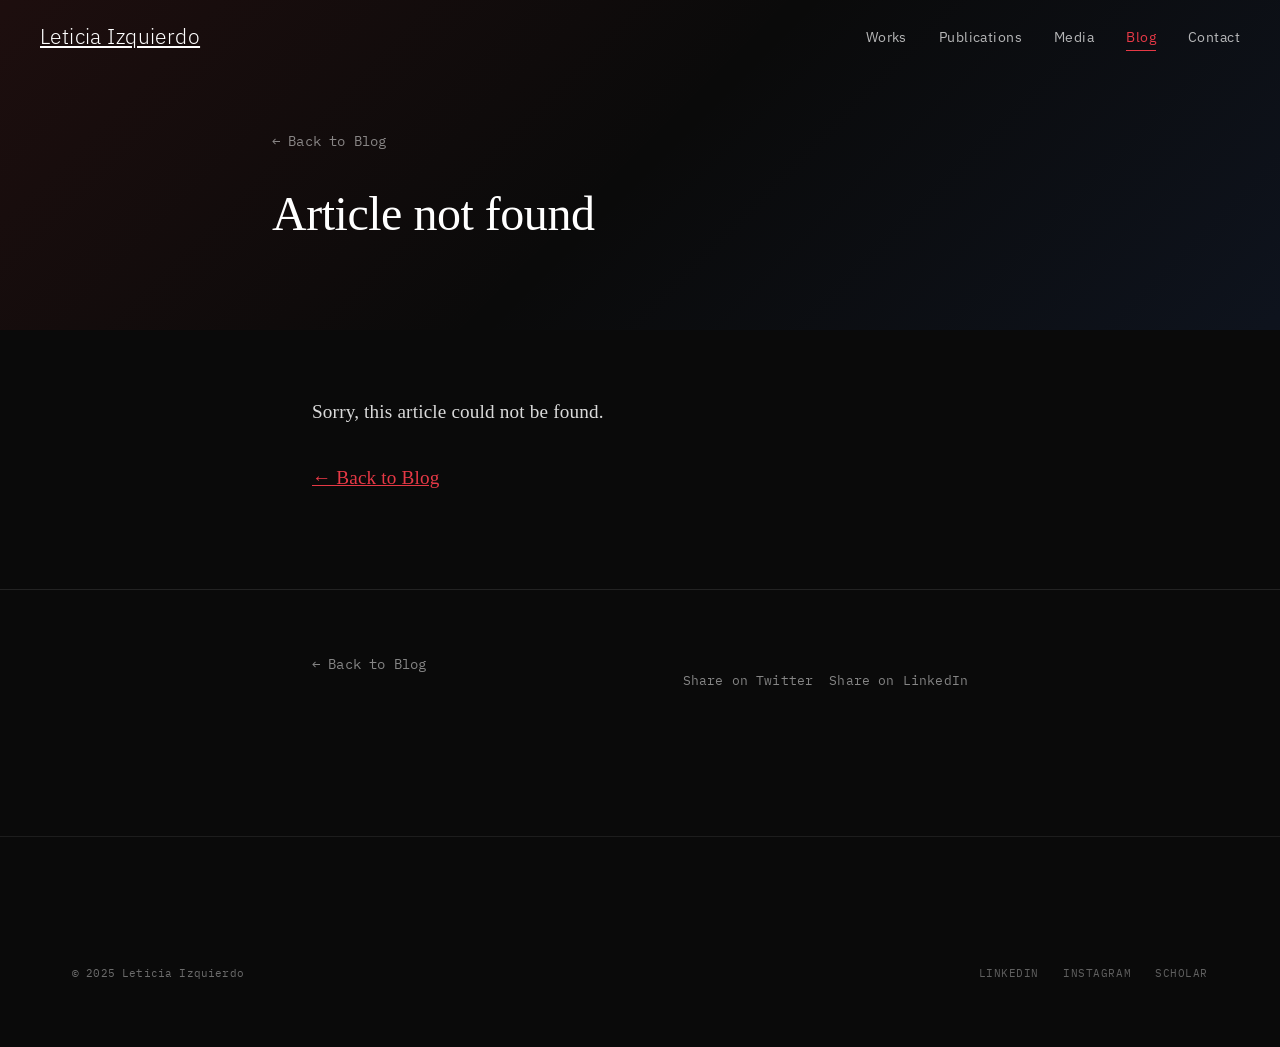
==== article.html @ b6ac7dfc "Update Blog" ====
<!DOCTYPE html>
<html lang="en">
<head>
    <meta charset="UTF-8">
    <meta name="viewport" content="width=device-width, initial-scale=1.0">
    <title>Article - Leticia Izquierdo</title>
    <link rel="stylesheet" href="styles.css">
    <link rel="stylesheet" href="blog-styles.css">
    <style>
        .article-page {
            background: #0a0a0a;
            min-height: 100vh;
        }
        
        .article-header {
            padding: 8rem 0 4rem;
            position: relative;
            overflow: hidden;
        }
        
        .article-header::before {
            content: '';
            position: absolute;
            top: 0;
            left: 0;
            width: 100%;
            height: 100%;
            background: linear-gradient(135deg, rgba(200,50,50,0.1) 0%, transparent 50%, rgba(50,100,200,0.1) 100%);
            z-index: 0;
        }
        
        .article-header .container {
            position: relative;
            z-index: 1;
            max-width: 800px;
        }
        
        .article-back {
            display: inline-flex;
            align-items: center;
            gap: 0.5rem;
            font-family: 'IBM Plex Mono', monospace;
            font-size: 0.85rem;
            color: rgba(255,255,255,0.5);
            text-decoration: none;
            margin-bottom: 2rem;
            transition: color 0.3s;
        }
        
        .article-back:hover {
            color: var(--accent-red);
        }
        
        .article-page-title {
            font-family: 'Source Serif 4', Georgia, serif;
            font-size: 3rem;
            font-weight: 400;
            color: white;
            line-height: 1.2;
            margin-bottom: 1.5rem;
        }
        
        .article-page-meta {
            display: flex;
            align-items: center;
            gap: 1.5rem;
            font-family: 'IBM Plex Mono', monospace;
            font-size: 0.85rem;
        }
        
        .article-page-date {
            color: var(--accent-red);
            text-transform: uppercase;
            letter-spacing: 0.1em;
        }
        
        .article-page-tags {
            display: flex;
            gap: 0.5rem;
        }
        
        .article-page-tag {
            padding: 0.3rem 0.6rem;
            background: rgba(255,255,255,0.05);
            border: 1px solid rgba(255,255,255,0.1);
            color: rgba(255,255,255,0.5);
            font-size: 0.75rem;
        }
        
        .article-body-section {
            padding: 4rem 0;
        }
        
        .article-body-section .container {
            max-width: 720px;
        }
        
        .article-content-body {
            font-family: 'Source Serif 4', Georgia, serif;
            font-size: 1.2rem;
            line-height: 1.9;
            color: rgba(255,255,255,0.85);
        }
        
        .article-content-body p {
            margin-bottom: 1.8rem;
        }
        
        .article-content-body h2 {
            font-size: 1.6rem;
            color: white;
            margin: 3rem 0 1.5rem;
        }
        
        .article-content-body blockquote {
            border-left: 3px solid var(--accent-red);
            padding-left: 1.5rem;
            margin: 2.5rem 0;
            font-style: italic;
            color: rgba(255,255,255,0.7);
        }
        
        .article-content-body a {
            color: var(--accent-red);
            text-decoration: underline;
        }
        
        .article-loading {
            text-align: center;
            padding: 4rem;
            color: rgba(255,255,255,0.5);
        }
        
        .article-loading-spinner {
            width: 40px;
            height: 40px;
            border: 2px solid rgba(255,255,255,0.1);
            border-top-color: var(--accent-red);
            border-radius: 50%;
            animation: spin 1s linear infinite;
            margin: 0 auto 1rem;
        }
        
        @keyframes spin {
            to { transform: rotate(360deg); }
        }
        
        .article-footer {
            padding: 4rem 0;
            border-top: 1px solid rgba(255,255,255,0.1);
        }
        
        .article-footer .container {
            max-width: 720px;
            display: flex;
            justify-content: space-between;
            align-items: center;
        }
        
        .article-share {
            display: flex;
            gap: 1rem;
        }
        
        .article-share a {
            color: rgba(255,255,255,0.5);
            font-family: 'IBM Plex Mono', monospace;
            font-size: 0.8rem;
            text-decoration: none;
            transition: color 0.3s;
        }
        
        .article-share a:hover {
            color: var(--accent-red);
        }
        
        @media (max-width: 768px) {
            .article-page-title {
                font-size: 2rem;
            }
            
            .article-content-body {
                font-size: 1.1rem;
            }
        }
    </style>
</head>
<body class="article-page">
    <header>
        <nav>
            <a href="index.html" class="logo">Leticia Izquierdo</a>
            <ul class="nav-links">
                <li><a href="index.html#works">Works</a></li>
                <li><a href="index.html#publications">Publications</a></li>
                <li><a href="index.html#media-workshops">Media</a></li>
                <li><a href="blog.html" class="active">Blog</a></li>
                <li><a href="index.html#about">Contact</a></li>
            </ul>
        </nav>
    </header>

    <main>
        <section class="article-header">
            <div class="container">
                <a href="blog.html" class="article-back">← Back to Blog</a>
                <h1 class="article-page-title" id="article-title">Loading...</h1>
                <div class="article-page-meta">
                    <span class="article-page-date" id="article-date"></span>
                    <div class="article-page-tags" id="article-tags"></div>
                </div>
            </div>
        </section>
        
        <section class="article-body-section">
            <div class="container">
                <div class="article-content-body" id="article-body">
                    <div class="article-loading">
                        <div class="article-loading-spinner"></div>
                        <p>Loading article...</p>
                    </div>
                </div>
            </div>
        </section>
        
        <section class="article-footer">
            <div class="container">
                <a href="blog.html" class="article-back">← Back to Blog</a>
                <div class="article-share">
                    <a href="#" id="share-twitter">Share on Twitter</a>
                    <a href="#" id="share-linkedin">Share on LinkedIn</a>
                </div>
            </div>
        </section>
    </main>

    <footer>
        <div class="container">
            <div class="footer-main">
                <p class="footer-copy">&copy; 2025 Leticia Izquierdo</p>
                <div class="social-links">
                    <a href="https://www.linkedin.com/in/leticia-izquierdo" target="_blank">LinkedIn</a>
                    <a href="https://www.instagram.com/letici.ai" target="_blank">Instagram</a>
                    <a href="https://scholar.google.com/citations?user=YOhqs88AAAAJ&hl=es" target="_blank">Scholar</a>
                </div>
            </div>
        </div>
    </footer>

    <script src="config.js"></script>
    <script>
        // Get article ID from URL
        const urlParams = new URLSearchParams(window.location.search);
        const articleId = parseInt(urlParams.get('id')) || 1;
        
        // Blog CSV URL
        const BLOG_URL = 'https://docs.google.com/spreadsheets/d/e/2PACX-1vQM4nRNvW0kxwWMwaScflXuMKo6SxkAChyLMuI-dOzFOGj_ysPQnnPsmel9UO6QEudePYtJ_ZAYjjNU/pub?gid=1893322321&single=true&output=csv';
        
        // Parse CSV line
        function parseCSVLine(line) {
            const result = [];
            let current = '';
            let inQuotes = false;
            for (let i = 0; i < line.length; i++) {
                const char = line[i];
                if (char === '"') {
                    inQuotes = !inQuotes;
                } else if (char === ',' && !inQuotes) {
                    result.push(current);
                    current = '';
                } else {
                    current += char;
                }
            }
            result.push(current);
            return result;
        }
        
        // Load and display article
        async function loadArticle() {
            try {
                const response = await fetch(BLOG_URL);
                const text = await response.text();
                const lines = text.split('\n').filter(line => line.trim());
                
                if (lines.length < 2) {
                    showError();
                    return;
                }
                
                const headers = parseCSVLine(lines[0]).map(h => h.trim().toLowerCase().replace(/\s+/g, '_'));
                
                // Find the article
                if (articleId >= lines.length) {
                    showError();
                    return;
                }
                
                const values = parseCSVLine(lines[articleId]);
                const post = {};
                headers.forEach((header, index) => {
                    post[header] = values[index]?.trim() || '';
                });
                
                // Update page
                document.title = `${post.title} - Leticia Izquierdo`;
                document.getElementById('article-title').textContent = post.title;
                document.getElementById('article-date').textContent = post.date;
                
                // Tags
                const tagsContainer = document.getElementById('article-tags');
                if (post.tags) {
                    tagsContainer.innerHTML = post.tags.split(',')
                        .map(tag => `<span class="article-page-tag">${tag.trim()}</span>`)
                        .join('');
                }
                
                // Load content from Google Doc
                if (post.google_doc_url) {
                    await loadGoogleDocContent(post.google_doc_url, post.excerpt);
                } else {
                    document.getElementById('article-body').innerHTML = `<p>${post.excerpt}</p>`;
                }
                
                // Share links
                const pageUrl = encodeURIComponent(window.location.href);
                const pageTitle = encodeURIComponent(post.title);
                document.getElementById('share-twitter').href = `https://twitter.com/intent/tweet?url=${pageUrl}&text=${pageTitle}`;
                document.getElementById('share-linkedin').href = `https://www.linkedin.com/sharing/share-offsite/?url=${pageUrl}`;
                
            } catch (error) {
                console.error('Error loading article:', error);
                showError();
            }
        }
        
        // Load Google Doc content
        async function loadGoogleDocContent(docUrl, fallbackExcerpt) {
            try {
                // Try to fetch the published Google Doc
                const response = await fetch(docUrl);
                const html = await response.text();
                
                // Extract content from Google Doc HTML
                const parser = new DOMParser();
                const doc = parser.parseFromString(html, 'text/html');
                
                // Get the main content
                const content = doc.querySelector('#contents') || doc.body;
                
                if (content) {
                    // Clean up the content
                    let articleHtml = content.innerHTML;
                    
                    // Remove Google styling
                    articleHtml = articleHtml.replace(/style="[^"]*"/g, '');
                    articleHtml = articleHtml.replace(/<style[^>]*>[\s\S]*?<\/style>/gi, '');
                    
                    document.getElementById('article-body').innerHTML = articleHtml;
                } else {
                    document.getElementById('article-body').innerHTML = `<p>${fallbackExcerpt}</p>`;
                }
            } catch (error) {
                console.error('Error loading Google Doc:', error);
                // Fallback to excerpt
                document.getElementById('article-body').innerHTML = `
                    <p>${fallbackExcerpt}</p>
                    <p style="margin-top: 2rem;">
                        <a href="${docUrl}" target="_blank" style="color: var(--accent-red);">
                            Read full article on Google Docs →
                        </a>
                    </p>
                `;
            }
        }
        
        function showError() {
            document.getElementById('article-title').textContent = 'Article not found';
            document.getElementById('article-body').innerHTML = `
                <p>Sorry, this article could not be found.</p>
                <p><a href="blog.html">← Back to Blog</a></p>
            `;
        }
        
        // Initialize
        loadArticle();
    </script>
</body>
</html>
---- styles.css ----
/* Norman Foster Style: Clean, Technical, Minimal */
@import url('https://fonts.googleapis.com/css2?family=IBM+Plex+Sans:wght@300;400;500;600&family=IBM+Plex+Mono:wght@400;500&display=swap');

* {
    margin: 0;
    padding: 0;
    box-sizing: border-box;
}

:root {
    --bg-light: #fafafa;
    --bg-dark: #0a0a0a;
    --bg-dark-alt: #111111;
    --text-dark: #0a0a0a;
    --text-light: #ffffff;
    --text-muted: #666666;
    --text-subtle: #444444;
    --accent: #e63946;
    --accent-red: #e63946;
    --accent-blue: #457b9d;
    --border: #1a1a1a;
    --border-light: rgba(255,255,255,0.08);
    --gradient: linear-gradient(135deg, #e63946 0%, #457b9d 100%);
    --section-gap: 8rem;
}

body {
    font-family: 'IBM Plex Sans', -apple-system, BlinkMacSystemFont, sans-serif;
    line-height: 1.6;
    letter-spacing: 0.01em;
    color: white;
    background: var(--bg-dark);
}

/* Header & Navigation - Floating over slider */
header {
    position: fixed;
    top: 0;
    width: 100%;
    z-index: 1000;
    background: transparent;
    transition: background 0.4s ease, box-shadow 0.4s ease;
}

/* Foster Style: Clean technical typography */
header .logo {
    font-family: 'IBM Plex Sans', sans-serif;
    font-size: 1.3rem;
    font-weight: 300;
    letter-spacing: 0.02em;
    color: white;
    transition: all 0.4s ease;
}

header .logo:hover {
    color: var(--accent-red);
}

header .nav-links a {
    text-decoration: none;
    color: rgba(255,255,255,0.7);
    font-family: 'IBM Plex Sans', sans-serif;
    font-weight: 400;
    font-size: 0.9rem;
    letter-spacing: 0.03em;
    transition: all 0.3s ease;
    padding-bottom: 4px;
    border-bottom: 1px solid transparent;
}

header .nav-links a:hover,
header .nav-links a.active {
    color: var(--accent-red);
    border-bottom: 1px solid var(--accent-red);
}

header .lang-toggle a {
    font-family: 'IBM Plex Mono', monospace !important;
    font-size: 0.9rem !important;
    font-weight: 500;
    padding: 0.25rem 0.5rem;
    border: 1px solid rgba(255,255,255,0.6) !important;
    color: white;
    text-shadow: 0 1px 8px rgba(0,0,0,0.3);
}

header .lang-toggle a:hover {
    background: white;
    color: var(--text-dark) !important;
    text-shadow: none;
}

/* Scrolled state: Dark text on white background */
header.scrolled {
    background: rgba(0,0,0,0.95);
    backdrop-filter: blur(10px);
    -webkit-backdrop-filter: blur(10px);
    box-shadow: 0 1px 0 rgba(255,255,255,0.1);
}

header.scrolled .logo {
    color: white;
}

/* Gradient text utility */
.gradient-text {
    background: var(--gradient);
    -webkit-background-clip: text;
    -webkit-text-fill-color: transparent;
    background-clip: text;
}

header.scrolled .nav-links a {
    color: rgba(255,255,255,0.7);
    text-shadow: none;
}

header.scrolled .nav-links a:hover,
header.scrolled .nav-links a.active {
    color: var(--accent-red);
    border-bottom-color: var(--accent-red);
}

header.scrolled .lang-toggle a {
    border-color: rgba(255,255,255,0.5) !important;
    color: rgba(255,255,255,0.7);
    text-shadow: none;
}

header.scrolled .lang-toggle a:hover {
    background: white;
    color: black !important;
}

nav {
    max-width: 100%;
    margin: 0 auto;
    padding: 1.25rem 2.5rem;
    display: flex;
    justify-content: space-between;
    align-items: center;
}

.logo {
    /* Base styles inherited from header .logo */
}

.nav-links {
    display: flex;
    gap: 2rem;
    list-style: none;
}

/* Hero Slider - Full screen */
#hero-slider {
    width: 100%;
    height: 100vh;
    position: relative;
    overflow: hidden;
    padding: 0;
    background: #000000;
}

/* ================================
   Organic Blob Animation (Cambridge CCA inspired)
   ================================ */
.organic-blobs {
    position: absolute;
    top: 0;
    left: 0;
    width: 100%;
    height: 100%;
    z-index: 3;
    pointer-events: none;
    overflow: hidden;
    display: flex;
    align-items: center;
    justify-content: center;
}

/* Foster Style: Subtle ambient glow - very minimal */
.cloud-bubble {
    position: absolute;
    top: 50%;
    left: 50%;
    transform: translate(-50%, -50%);
    width: 800px;
    height: 800px;
    filter: blur(120px);
    mix-blend-mode: screen;
    opacity: 0.15;
    animation: subtleGlow 20s ease-in-out infinite;
    background: radial-gradient(circle, rgba(230, 57, 70, 0.5) 0%, transparent 70%);
}

/* Secondary glow - barely visible */
.cloud-bubble-2 {
    position: absolute;
    top: 50%;
    left: 60%;
    transform: translate(-50%, -50%);
    width: 600px;
    height: 600px;
    filter: blur(150px);
    mix-blend-mode: screen;
    opacity: 0.1;
    animation: subtleGlow 25s ease-in-out infinite reverse;
    background: radial-gradient(circle, rgba(69, 123, 157, 0.5) 0%, transparent 70%);
}

@keyframes subtleGlow {
    0%, 100% { opacity: 0.1; transform: translate(-50%, -50%) scale(1); }
    50% { opacity: 0.2; transform: translate(-50%, -50%) scale(1.1); }
}

/* Hide individual blobs - using cloud instead */
.blob {
    display: none;
}

/* Cloud breathing - expand and contract like breathing */
@keyframes cloudBreathe {
    0%, 100% {
        transform: translate(-50%, -50%) scale(1);
        opacity: 0.6;
    }
    30% {
        transform: translate(-50%, -50%) scale(1.15);
        opacity: 0.75;
    }
    60% {
        transform: translate(-50%, -50%) scale(1.25);
        opacity: 0.8;
    }
    80% {
        transform: translate(-50%, -50%) scale(1.1);
        opacity: 0.65;
    }
}

/* Cloud morphing - organic shape changes */
@keyframes cloudMorph {
    0%, 100% {
        border-radius: 60% 40% 30% 70% / 60% 30% 70% 40%;
    }
    25% {
        border-radius: 40% 60% 50% 50% / 40% 50% 50% 60%;
    }
    50% {
        border-radius: 50% 50% 60% 40% / 60% 40% 60% 40%;
    }
    75% {
        border-radius: 30% 70% 40% 60% / 50% 60% 40% 50%;
    }
}

.slider-container {
    width: 100%;
    height: 100%;
    position: relative;
}

.slides {
    width: 100%;
    height: 100%;
    position: relative;
}

.slide {
    position: absolute;
    top: 0;
    left: 0;
    width: 100%;
    height: 100%;
    opacity: 0;
    transition: opacity 0.8s ease-in-out;
}

.slide.active {
    opacity: 1;
}

.slide img {
    width: 100%;
    height: 100%;
    object-fit: cover;
    opacity: 0.4;
    filter: blur(3px); /* Soft focus for better text legibility */
}

/* Top gradient overlay for header legibility */
.slide::before {
    content: '';
    position: absolute;
    top: 0;
    left: 0;
    right: 0;
    height: 200px;
    background: linear-gradient(
        to bottom,
        rgba(0, 0, 0, 0.5) 0%,
        rgba(0, 0, 0, 0.3) 40%,
        rgba(0, 0, 0, 0) 100%
    );
    z-index: 2;
    pointer-events: none;
}

/* Slide About - Hero with bio info (same typography as About section) */
.slide-about {
    position: relative;
}

.slide-about img {
    filter: brightness(0.3);
    opacity: 0.8;
}

/* Hero About Overlay - Always visible over slider */
.hero-about-overlay {
    position: absolute;
    top: 50%;
    left: 0;
    transform: translateY(-50%);
    padding: 0 4rem;
    max-width: 550px;
    color: white;
    z-index: 10;
}

.hero-about-overlay .bio-main {
    font-family: 'IBM Plex Sans', sans-serif;
    font-size: 2.5rem;
    font-weight: 400;
    line-height: 1.2;
    color: rgba(255, 255, 255, 0.6);
    margin-bottom: 1rem;
}

.hero-about-overlay .bio-role {
    font-style: italic;
    display: inline;
    background: linear-gradient(135deg, #e63946 0%, #c44569 30%, #7b68a6 60%, #457b9d 100%);
    -webkit-background-clip: text;
    -webkit-text-fill-color: transparent;
    background-clip: text;
    transition: opacity 0.3s;
}

.hero-about-overlay .bio-role.fade {
    opacity: 0;
}

.hero-about-overlay .bio-secondary {
    font-family: 'IBM Plex Sans', sans-serif;
    font-size: 1rem;
    line-height: 1.7;
    color: rgba(255,255,255,0.5);
    margin-bottom: 2rem;
}

.hero-about-overlay .contact-btn {
    font-family: 'IBM Plex Mono', monospace;
    font-size: 0.8rem;
    color: white;
    text-decoration: none;
    text-transform: uppercase;
    letter-spacing: 0.1em;
    border-bottom: 1px solid rgba(255,255,255,0.5);
    padding-bottom: 3px;
    transition: all 0.2s;
}

.hero-about-overlay .contact-btn:hover {
    color: var(--accent-red);
    border-color: var(--accent-red);
}

@media (max-width: 768px) {
    .hero-about-overlay {
        padding: 0 1.5rem;
        max-width: 100%;
    }
    
    .hero-about-overlay .bio-main {
        font-size: 1.8rem;
    }
    
    .hero-about-overlay .bio-secondary {
        font-size: 0.9rem;
    }
}

/* Legacy slide-about-content - kept for compatibility */
.slide-about-content {
    display: none; /* No longer used */
}

/* Slide About - Uses same classes as #about section */
.slide-about-content .bio-main {
    font-family: 'IBM Plex Sans', sans-serif;
    font-size: 2.5rem;
    font-weight: 400;
    line-height: 1.2;
    color: rgba(255, 255, 255, 0.6); /* Softer tone for "based in Boston" */
    margin-bottom: 0.5rem;
}

.slide-about-content .bio-role {
    font-style: italic;
    display: inline;
    background: linear-gradient(135deg, #e63946 0%, #c44569 30%, #7b68a6 60%, #457b9d 100%);
    -webkit-background-clip: text;
    -webkit-text-fill-color: transparent;
    background-clip: text;
    transition: opacity 0.3s;
}

.slide-about-content .bio-role.fade {
    opacity: 0;
}

.slide-about-content .bio-tagline {
    font-family: 'IBM Plex Sans', sans-serif;
    font-size: 1.5rem;
    font-weight: 400;
    color: rgba(255,255,255,0.7);
    margin-bottom: 1.5rem;
}

.slide-about-content .bio-secondary {
    font-family: 'IBM Plex Sans', sans-serif;
    font-size: 1rem;
    line-height: 1.7;
    color: rgba(255,255,255,0.5);
    margin-bottom: 2rem;
    max-width: 500px;
}

.slide-about-content .about-contact {
    display: flex;
    flex-direction: column;
    gap: 1.5rem;
}

.slide-about-content .contact-btn {
    font-family: 'IBM Plex Mono', monospace;
    font-size: 0.85rem;
    color: white;
    text-decoration: none;
    text-transform: uppercase;
    letter-spacing: 0.1em;
    border-bottom: 1px solid white;
    padding-bottom: 2px;
    transition: color 0.2s, border-color 0.2s;
    width: fit-content;
}

.slide-about-content .contact-btn:hover {
    background: var(--gradient);
    -webkit-background-clip: text;
    -webkit-text-fill-color: transparent;
    background-clip: text;
    border-color: var(--accent-pink);
}

.slide-about-content .about-social {
    display: flex;
    gap: 1.5rem;
}

.slide-about-content .about-social a {
    font-family: 'IBM Plex Mono', monospace;
    font-size: 0.75rem;
    color: rgba(255,255,255,0.4);
    text-decoration: none;
    text-transform: uppercase;
    letter-spacing: 0.08em;
    transition: color 0.2s;
}

.slide-about-content .about-social a:hover {
    background: var(--gradient);
    -webkit-background-clip: text;
    -webkit-text-fill-color: transparent;
    background-clip: text;
}

/* Responsive for slide-about */
@media (max-width: 768px) {
    .slide-about-content {
        padding: 0 5%;
        max-width: 100%;
    }
    
    .slide-about-content .bio-main {
        font-size: 1.8rem;
    }
    
    .slide-about-content .bio-tagline {
        font-size: 1.2rem;
    }
    
    .slide-about-content .bio-secondary {
        font-size: 0.9rem;
    }
}

/* Slider Arrows */
.slider-arrow {
    position: absolute;
    top: 50%;
    transform: translateY(-50%);
    background: transparent;
    border: none;
    color: var(--text-dark);
    cursor: pointer;
    padding: 1rem;
    opacity: 0.5;
    transition: opacity 0.3s;
    z-index: 10;
}

.slider-arrow:hover {
    opacity: 1;
}

.slider-arrow.prev {
    left: 2rem;
}

.slider-arrow.next {
    right: 2rem;
}

.slider-arrow svg {
    width: 32px;
    height: 32px;
}

/* Slider Indicators */
.slider-indicators {
    position: absolute;
    bottom: 2rem;
    left: 50%;
    transform: translateX(-50%);
    display: flex;
    gap: 0.75rem;
    z-index: 10;
}

.indicator {
    width: 8px;
    height: 8px;
    border-radius: 50%;
    border: 1px solid var(--text-dark);
    background: transparent;
    cursor: pointer;
    transition: background 0.3s;
    padding: 0;
}

.indicator.active,
.indicator:hover {
    background: var(--text-dark);
}

/* Container */
.container {
    max-width: 1400px;
    margin: 0 auto;
    padding: 0 2rem;
}

/* Sections */
section {
    padding: 6rem 0;
    background: var(--bg-dark);
}

section h2 {
    font-family: 'IBM Plex Sans', sans-serif;
    font-size: 2rem;
    font-weight: 700;
    margin-bottom: 1.5rem;
    color: white;
    color: var(--text-dark);
    letter-spacing: -0.02em;
}

/* MIT Media Lab Grid - The main feature */
/* Works Carousel */
/* Works section - see #works below for grid styles */

.work-card {
    flex: 0 0 400px;
    height: 500px;
    position: relative;
    overflow: hidden;
    cursor: pointer;
    transition: transform 0.3s;
}

.work-card:hover {
    transform: translateY(-8px);
}

.work-card-image {
    position: absolute;
    top: 0;
    left: 0;
    width: 100%;
    height: 100%;
}

.work-card-image img {
    width: 100%;
    height: 100%;
    object-fit: cover;
    transition: transform 0.5s;
}

.work-card:hover .work-card-image img {
    transform: scale(1.05);
}

.work-card-overlay {
    position: absolute;
    bottom: 0;
    left: 0;
    right: 0;
    padding: 2rem;
    background: linear-gradient(to top, rgba(0,0,0,0.95) 0%, rgba(0,0,0,0.6) 60%, transparent 100%);
    color: white;
}

.work-card-year {
    display: block;
    font-family: 'IBM Plex Mono', monospace;
    font-size: 0.75rem;
    letter-spacing: 0.15em;
    background: var(--gradient);
    -webkit-background-clip: text;
    -webkit-text-fill-color: transparent;
    margin-bottom: 0.75rem;
}

.work-card-title {
    font-family: 'IBM Plex Sans', sans-serif;
    font-size: 1.5rem;
    font-weight: 600;
    color: white;
    line-height: 1.25;
    margin-bottom: 0.5rem;
}

.work-card-venue {
    font-family: 'IBM Plex Sans', sans-serif;
    font-size: 0.9rem;
    color: rgba(255,255,255,0.6);
}

.work-card-link {
    position: absolute;
    top: 0;
    left: 0;
    right: 0;
    bottom: 0;
    z-index: 5;
}

.work-card.no-image {
    background: linear-gradient(135deg, #2a2a4a 0%, #1a1a2e 100%);
}

.work-card.no-image .work-card-overlay {
    height: 100%;
    display: flex;
    flex-direction: column;
    justify-content: flex-end;
    background: transparent;
}

/* Works Navigation */
.works-nav {
    position: absolute;
    top: 50%;
    transform: translateY(-50%);
    width: 50px;
    height: 50px;
    background: rgba(255,255,255,0.1);
    border: 1px solid rgba(255,255,255,0.2);
    border-radius: 50%;
    display: flex;
    align-items: center;
    justify-content: center;
    cursor: pointer;
    transition: all 0.3s;
    z-index: 10;
}

.works-nav:hover {
    background: white;
}

.works-nav.prev {
    left: 0;
}

.works-nav.next {
    right: 0;
}

.works-nav svg {
    width: 20px;
    height: 20px;
    stroke: white;
    transition: stroke 0.3s;
}

.works-nav:hover svg {
    stroke: var(--bg-dark);
}

@media (max-width: 768px) {
    .works-carousel-wrapper {
        padding: 0 1rem;
    }
    
    .work-card {
        flex: 0 0 320px;
        height: 420px;
    }
    
    .works-nav {
        display: none;
    }
}

/* Project Cards - Large with overlay */
.project-card {
    position: relative;
    aspect-ratio: 4/3;
    overflow: hidden;
    cursor: pointer;
    background: var(--bg-dark-alt);
    transition: transform 0.4s ease, box-shadow 0.4s ease;
}

.project-card:hover {
    transform: translateY(-4px);
    box-shadow: 0 20px 40px rgba(0,0,0,0.3);
}

.project-card .project-image {
    position: absolute;
    top: 0;
    left: 0;
    width: 100%;
    height: 100%;
}

.project-card .project-image img {
    width: 100%;
    height: 100%;
    object-fit: cover;
    transition: transform 0.5s ease, filter 0.3s;
}

.project-card:hover .project-image img {
    transform: scale(1.05);
}

.project-card .project-info {
    position: absolute;
    bottom: 0;
    left: 0;
    right: 0;
    padding: 1.5rem 2rem 2rem;
    background: linear-gradient(to top, rgba(0,0,0,0.95) 0%, rgba(0,0,0,0.85) 40%, rgba(0,0,0,0.4) 80%, transparent 100%);
    z-index: 2;
}

/* Year on top - Foster style: clean accent */
.project-card .project-year {
    display: block;
    font-family: 'IBM Plex Mono', monospace;
    font-size: 0.7rem;
    letter-spacing: 0.15em;
    color: var(--accent-red);
    margin-bottom: 0.75rem;
}

/* Title - large and prominent */
.project-card .project-title {
    font-family: 'IBM Plex Sans', sans-serif;
    font-size: 1.25rem;
    font-weight: 400;
    color: white;
    line-height: 1.3;
    margin-bottom: 0.5rem;
}

/* Short description - Foster style */
.project-card .project-desc {
    font-family: 'IBM Plex Sans', sans-serif;
    font-size: 0.85rem;
    font-weight: 300;
    color: rgba(255,255,255,0.5);
    line-height: 1.5;
    margin-bottom: 0.5rem;
    max-width: 90%;
}

/* Collaborators - subtle italic */
.project-card .project-collab {
    font-family: 'IBM Plex Sans', sans-serif;
    font-size: 0.75rem;
    font-weight: 300;
    font-style: italic;
    color: rgba(255,255,255,0.4);
    margin-bottom: 0.75rem;
}

/* Type label below description */
.project-card .project-label {
    display: inline-block;
    font-family: 'IBM Plex Mono', monospace;
    font-size: 0.65rem;
    font-weight: 500;
    text-transform: uppercase;
    letter-spacing: 0.1em;
    color: var(--accent-red);
    opacity: 0.8;
}

.project-card .card-link {
    position: absolute;
    top: 0;
    left: 0;
    right: 0;
    bottom: 0;
    z-index: 5;
}

/* Cards without images - text style */
.project-card:not(.has-image) {
    display: flex;
    align-items: flex-end;
    background: rgba(255,255,255,0.03);
}

.project-card:not(.has-image) .project-info {
    position: relative;
    background: none;
    position: relative;
    overflow: hidden;
}

.project-card.image-card .project-image {
    position: absolute;
    top: 0;
    left: 0;
    width: 100%;
    height: 100%;
}

.project-card.image-card .project-image img {
    width: 100%;
    height: 100%;
    object-fit: cover;
    transition: transform 0.4s;
}

.project-card.image-card:hover .project-image img {
    transform: scale(1.05);
}

.project-card.image-card .project-overlay {
    position: absolute;
    top: 0;
    left: 0;
    width: 100%;
    height: 100%;
    background: linear-gradient(
        to top,
        rgba(0,0,0,0.95) 0%,
        rgba(0,0,0,0.85) 25%,
        rgba(0,0,0,0.6) 50%,
        rgba(0,0,0,0.4) 75%,
        rgba(0,0,0,0.5) 100%
    );
    display: flex;
    flex-direction: column;
    justify-content: space-between;
    padding: 1.5rem;
    color: white;
    z-index: 2;
}

.project-card.image-card .project-content {
    flex: 1;
    display: flex;
    flex-direction: column;
}

.project-card.image-card .project-content h3 {
    color: white;
    font-family: 'IBM Plex Sans', sans-serif;
    font-size: 1.4rem;
    font-weight: 700;
    line-height: 1.25;
    letter-spacing: -0.02em;
    margin-bottom: 0.75rem;
    text-shadow: 0 2px 4px rgba(0,0,0,0.5);
}

.project-card.image-card .project-content .description {
    color: rgba(255,255,255,0.85);
    font-size: 0.9rem;
    line-height: 1.5;
    display: -webkit-box;
    -webkit-line-clamp: 3;
    -webkit-box-orient: vertical;
    overflow: hidden;
}

.project-card.image-card .project-meta {
    margin-top: auto;
    padding-top: 0.75rem;
}

.project-card.image-card .project-meta .date {
    color: rgba(255,255,255,0.7);
    font-family: 'IBM Plex Mono', monospace;
    font-size: 0.8rem;
    display: block;
    margin-bottom: 0.25rem;
}

.project-card.image-card .project-meta .institution {
    color: rgba(255,255,255,0.6);
    font-size: 0.8rem;
}

.project-card.text-card {
    background: rgba(255,255,255,0.05);
    border: 1px solid rgba(255,255,255,0.1);
    color: white;
    display: flex;
    flex-direction: column;
    justify-content: space-between;
    padding: 1.5rem;
}

.project-card.text-card h3 {
    color: white;
}

.project-card.text-card .description {
    color: rgba(255,255,255,0.7);
}

.project-card.text-card .date,
.project-card.text-card .institution {
    color: rgba(255,255,255,0.5);
}

.project-card.dark-card {
    background: rgba(0,0,0,0.3);
    border: 1px solid rgba(255,255,255,0.1);
    color: white;
    display: flex;
    flex-direction: column;
    justify-content: space-between;
    padding: 1.5rem;
}

/* Type badge for Works (Exhibition, etc.) */
.project-card .type-badge {
    display: block;
    font-family: 'IBM Plex Mono', monospace;
    font-size: 0.6rem;
    font-weight: 700;
    text-transform: uppercase;
    letter-spacing: 0.08em;
    background: var(--gradient);
    -webkit-background-clip: text;
    -webkit-text-fill-color: transparent;
    background-clip: text;
    margin-bottom: 0.5rem;
}

.project-card.dark-card .type-badge {
    background: var(--gradient);
    -webkit-background-clip: text;
    -webkit-text-fill-color: transparent;
}

.project-card.image-card .type-badge {
    background: linear-gradient(135deg, #ff6b7a 0%, #c44569 50%, #6b9dc4 100%);
    -webkit-background-clip: text;
    -webkit-text-fill-color: transparent;
    text-shadow: none;
}

.project-card.dark-card h3 {
    color: white;
}

.project-card.dark-card .meta {
    color: rgba(255,255,255,0.7);
}

/* Image cards */
.project-image {
    position: absolute;
    top: 0;
    left: 0;
    width: 100%;
    height: 100%;
}

.project-image img {
    width: 100%;
    height: 100%;
    object-fit: cover;
    transition: transform 0.4s ease;
}

.project-card:hover .project-image img {
    transform: scale(1.05);
}

/* Group badge on image cards */
.group-badge {
    position: absolute;
    bottom: 1rem;
    left: 1rem;
    background: rgba(0,0,0,0.85);
    color: white;
    padding: 0.5rem 0.75rem;
    font-size: 0.7rem;
    font-weight: 600;
    text-transform: uppercase;
    letter-spacing: 0.05em;
    display: flex;
    align-items: center;
    gap: 0.5rem;
    backdrop-filter: blur(10px);
}

.group-badge::before {
    content: '';
    width: 20px;
    height: 20px;
    background: var(--accent);
    display: block;
}

/* Card link overlay */
.project-card .card-link {
    position: absolute;
    top: 0;
    left: 0;
    right: 0;
    bottom: 0;
    z-index: 5;
}

/* Text card content */
.project-content {
    flex: 1;
    display: flex;
    flex-direction: column;
}

.project-content h3 {
    font-family: 'IBM Plex Sans', sans-serif;
    font-size: 1.4rem;
    font-weight: 700;
    line-height: 1.25;
    letter-spacing: -0.02em;
    color: var(--text-dark);
    margin-bottom: 0.75rem;
}

.project-content .description {
    font-size: 0.9rem;
    color: var(--text-muted);
    line-height: 1.5;
    display: -webkit-box;
    -webkit-line-clamp: 3;
    -webkit-box-orient: vertical;
    overflow: hidden;
}

.project-meta {
    margin-top: auto;
    padding-top: 1rem;
}

.project-meta .date {
    font-family: 'IBM Plex Mono', monospace;
    font-size: 0.75rem;
    color: var(--text-muted);
    margin-bottom: 0.25rem;
}

.project-meta .institution {
    font-size: 0.8rem;
    color: var(--text-muted);
}

.project-meta .tags {
    display: flex;
    flex-wrap: wrap;
    gap: 0.5rem;
    margin-top: 0.5rem;
}

.project-meta .tag {
    font-size: 0.75rem;
    color: var(--text-muted);
}

.project-meta .tag::before {
    content: '#';
}

/* Timeline sections with grid style */
/* ================================
   Talks - Blog-style Grid
   ================================ */
.timeline-grid {
    display: grid;
    grid-template-columns: repeat(3, 1fr);
    gap: 2rem;
}

.timeline-item {
    background: white;
    border: 1px solid var(--border);
    overflow: hidden;
    transition: transform 0.3s, box-shadow 0.3s;
}

.timeline-item:hover {
    transform: translateY(-5px);
    box-shadow: 0 10px 30px rgba(0,0,0,0.1);
}

.timeline-item-image {
    width: 100%;
    aspect-ratio: 16/9;
    overflow: hidden;
    background: linear-gradient(135deg, #f0f0f0 0%, #e0e0e0 100%);
}

.timeline-item-image img {
    width: 100%;
    height: 100%;
    object-fit: cover;
    transition: transform 0.5s;
}

.timeline-item:hover .timeline-item-image img {
    transform: scale(1.05);
}

.timeline-item-content {
    padding: 1rem;
}

.timeline-item .type-badge {
    display: inline-block;
    font-family: 'IBM Plex Mono', monospace;
    font-size: 0.7rem;
    font-weight: 500;
    text-transform: uppercase;
    letter-spacing: 0.08em;
    background: var(--gradient);
    -webkit-background-clip: text;
    -webkit-text-fill-color: transparent;
    background-clip: text;
    margin-bottom: 0.5rem;
}

.timeline-item h3 {
    font-family: 'IBM Plex Sans', sans-serif;
    font-size: 1rem;
    font-weight: 600;
    line-height: 1.3;
    margin-bottom: 0.25rem;
    color: var(--text-dark);
}

.timeline-item h3 a {
    color: inherit;
    text-decoration: none;
    transition: color 0.2s;
}

.timeline-item h3 a:hover {
    background: var(--gradient);
    -webkit-background-clip: text;
    -webkit-text-fill-color: transparent;
    background-clip: text;
}

.timeline-item .institution {
    font-size: 0.9rem;
    color: var(--text-muted);
    margin-bottom: 0.75rem;
}

.timeline-item .description {
    font-size: 0.9rem;
    color: var(--text-muted);
    line-height: 1.6;
    margin-bottom: 1rem;
}

.timeline-item .meta {
    font-family: 'IBM Plex Mono', monospace;
    font-size: 0.75rem;
    color: var(--text-muted);
}

.timeline-item .meta a {
    color: var(--text-dark);
    text-decoration: none;
    border-bottom: 1px solid var(--text-dark);
    transition: color 0.2s, border-color 0.2s;
}

.timeline-item .meta a:hover {
    color: var(--accent);
    border-color: var(--accent);
}

/* Responsive */
@media (max-width: 900px) {
    .timeline-grid {
        grid-template-columns: repeat(2, 1fr);
    }
}

@media (max-width: 600px) {
    .timeline-grid {
        grid-template-columns: 1fr;
    }
}

.timeline-item .meta a {
    color: var(--accent);
    text-decoration: none;
}

.timeline-item .meta a:hover {
    text-decoration: underline;
}

.timeline-item a:hover {
    text-decoration: underline;
}

/* Awards Grid */
.awards-grid {
    display: grid;
    grid-template-columns: repeat(4, 1fr);
    gap: 1px;
    background: var(--border);
}

.award-card {
    background: white;
    padding: 1.5rem;
    display: flex;
    flex-direction: column;
    min-height: 200px;
}

.award-card.featured {
    background: var(--bg-dark);
    color: white;
}

.award-card.featured h3 {
    color: white;
}

.award-card.featured .institution,
.award-card.featured .meta {
    color: rgba(255,255,255,0.7);
}

.award-card .year {
    font-size: 0.8rem;
    color: var(--text-muted);
    margin-bottom: 0.5rem;
}

.award-card.featured .year {
    color: rgba(255,255,255,0.7);
}

.award-card h3 {
    font-family: 'IBM Plex Sans', sans-serif;
    font-size: 1.1rem;
    font-weight: 700;
    line-height: 1.3;
    margin-bottom: 0.5rem;
}

.award-card .institution {
    font-size: 0.85rem;
    color: var(--text-muted);
    margin-top: auto;
}

/* CV Content styles moved to footer */

.about-contact-footer .about-social a {
    font-family: 'IBM Plex Mono', monospace;
    font-size: 0.8rem;
    text-transform: uppercase;
    letter-spacing: 0.1em;
    color: rgba(255,255,255,0.5);
    text-decoration: none;
    transition: all 0.2s;
}

.about-contact-footer .about-social a:hover {
    color: var(--accent-red);
}

#about h2 {
    color: white;
    font-size: 1.75rem;
    margin-bottom: 2rem;
    font-weight: 400;
}

.about-content {
    max-width: 1400px;
    margin: 0 auto;
}

/* About Hero - Single column with background image */
.about-hero {
    display: block;
    margin-bottom: 4rem;
    padding-bottom: 3rem;
    border-bottom: 1px solid rgba(255,255,255,0.1);
}

.about-text {
    padding-left: 2rem;
}

.about-text .bio-main {
    font-family: 'IBM Plex Sans', sans-serif;
    font-size: 2.5rem;
    font-weight: 400;
    line-height: 1.2;
    color: var(--text-muted); /* Softer tone for "based in Boston" */
    margin-bottom: 0.5rem;
}

.about-text .bio-role {
    font-style: italic;
    display: inline;
    background: linear-gradient(135deg, #e63946 0%, #c44569 30%, #7b68a6 60%, #457b9d 100%);
    -webkit-background-clip: text;
    -webkit-text-fill-color: transparent;
    background-clip: text;
    transition: opacity 0.3s;
}

.about-text .bio-role.fade {
    opacity: 0;
}

.about-text .bio-tagline {
    font-family: 'IBM Plex Sans', sans-serif;
    font-size: 1.5rem;
    font-weight: 400;
    color: rgba(255,255,255,0.7);
    margin-bottom: 1.5rem;
}

.about-text .bio-secondary {
    font-family: 'IBM Plex Sans', sans-serif;
    font-size: 1rem;
    line-height: 1.7;
    color: rgba(255,255,255,0.5);
    margin-bottom: 2rem;
    max-width: 500px;
}

.about-contact {
    display: flex;
    gap: 2rem;
    align-items: baseline;
    margin-top: 1.5rem;
}

.contact-btn {
    font-family: 'IBM Plex Mono', monospace;
    font-size: 0.85rem;
    color: white;
    text-decoration: none;
    text-transform: uppercase;
    letter-spacing: 0.1em;
    border-bottom: 1px solid white;
    padding-bottom: 2px;
    transition: color 0.2s, border-color 0.2s;
}

.contact-btn:hover {
    background: var(--gradient);
    -webkit-background-clip: text;
    -webkit-text-fill-color: transparent;
    background-clip: text;
    border-color: var(--accent-pink);
}

.about-social {
    display: flex;
    gap: 1.5rem;
}

.about-social a {
    font-family: 'IBM Plex Mono', monospace;
    font-size: 0.75rem;
    color: rgba(255,255,255,0.4);
    text-decoration: none;
    text-transform: uppercase;
    letter-spacing: 0.08em;
    transition: color 0.2s;
}

.about-social a:hover {
    background: var(--gradient);
    -webkit-background-clip: text;
    -webkit-text-fill-color: transparent;
    background-clip: text;
}

@media (max-width: 900px) {
    .about-text .bio-main {
        font-size: 1.8rem;
    }
    
    .about-text .bio-tagline {
        font-size: 1.2rem;
    }
}

/* Collapsible CV Content */
.cv-content {
    max-height: 0;
    overflow: hidden;
    transition: max-height 0.4s ease, padding 0.4s ease;
    padding: 0;
}

.cv-content.open {
    max-height: 600px;
    padding-top: 2rem;
}

.cv-grid {
    display: grid;
    grid-template-columns: 1fr 1fr 1fr;
    gap: 3rem;
}

.cv-grid.cv-grid-2 {
    grid-template-columns: 1fr 1fr;
}

.cv-column h4 {
    font-family: 'IBM Plex Mono', monospace;
    font-size: 0.65rem;
    font-weight: 500;
    text-transform: uppercase;
    letter-spacing: 0.15em;
    color: rgba(255,255,255,0.4);
    margin-bottom: 1rem;
    padding-bottom: 0.5rem;
    border-bottom: 1px solid rgba(255,255,255,0.1);
}

/* Legacy about-grid for compatibility */
.about-grid {
    display: grid;
    grid-template-columns: 1fr 1fr 1fr;
    gap: 3rem;
}

.about-grid h3 {
    font-family: 'IBM Plex Mono', monospace;
    font-size: 0.65rem;
    font-weight: 500;
    text-transform: uppercase;
    letter-spacing: 0.15em;
    color: rgba(255,255,255,0.4);
    margin-bottom: 1rem;
    padding-bottom: 0.5rem;
    border-bottom: 1px solid rgba(255,255,255,0.1);
}

.education-item,
.experience-item,
.award-item {
    display: grid;
    grid-template-columns: 55px 1fr;
    gap: 1rem;
    margin-bottom: 1.25rem;
    padding-bottom: 1.25rem;
    border-bottom: 1px solid rgba(255,255,255,0.05);
    line-height: 1.6;
}

.education-item:last-child,
.experience-item:last-child,
.award-item:last-child {
    border-bottom: none;
    margin-bottom: 0;
    padding-bottom: 0;
}

.education-item .year,
.experience-item .year,
.award-item .year {
    font-family: 'IBM Plex Mono', monospace;
    font-size: 0.75rem;
    color: rgba(255,255,255,0.4);
    padding-top: 0.15rem;
}

.education-item h4,
.experience-item h4,
.award-item h4 {
    font-family: 'IBM Plex Sans', sans-serif;
    font-size: 0.9rem;
    font-weight: 500;
    margin: 0 0 0.25rem 0;
    color: white;
    line-height: 1.4;
}

.education-item .institution,
.experience-item .institution,
.award-item .institution {
    font-family: 'IBM Plex Sans', sans-serif;
    font-size: 0.8rem;
    color: rgba(255,255,255,0.5);
    line-height: 1.5;
}

@media (max-width: 900px) {
    .cv-grid,
    .about-grid {
        grid-template-columns: 1fr 1fr;
        gap: 1.5rem;
    }
    
    .cv-header {
        flex-direction: column;
        align-items: flex-start;
        gap: 1rem;
    }
    
    .cv-contact {
        flex-direction: column;
        align-items: flex-start;
        gap: 1rem;
    }
}

@media (max-width: 600px) {
    .cv-grid,
    .about-grid {
        grid-template-columns: 1fr;
        gap: 1.5rem;
    }
}

/* ================================
   Blog Section
   ================================ */
/* ================================
   Talks Section - Clean List with Thumbnails
   ================================ */
#talks {
    background: var(--bg-dark);
    padding: 6rem 0;
    border-top: 1px solid rgba(255,255,255,0.08);
}

.section-title {
    font-family: 'IBM Plex Mono', monospace;
    font-size: 0.75rem;
    font-weight: 500;
    text-transform: uppercase;
    letter-spacing: 0.2em;
    color: rgba(255,255,255,0.4);
    margin-bottom: 3rem;
}

.talks-list {
    display: flex;
    flex-direction: column;
    gap: 0;
    max-width: 900px;
}

.talk-item {
    display: grid;
    grid-template-columns: 80px 1fr;
    gap: 1.5rem;
    padding: 1.5rem 0;
    border-bottom: 1px solid rgba(255,255,255,0.06);
    align-items: start;
    transition: all 0.2s;
}

.talk-item:first-child {
    padding-top: 0;
}

.talk-item:hover {
    padding-left: 0.5rem;
}

.talk-thumb {
    width: 80px;
    height: 60px;
    overflow: hidden;
    background: rgba(255,255,255,0.03);
}

.talk-thumb img {
    width: 100%;
    height: 100%;
    object-fit: cover;
    filter: grayscale(100%);
    transition: filter 0.3s;
}

.talk-item:hover .talk-thumb img {
    filter: grayscale(0%);
}

.talk-content {
    display: flex;
    flex-direction: column;
    gap: 0.25rem;
}

.talk-type {
    font-family: 'IBM Plex Mono', monospace;
    font-size: 0.65rem;
    text-transform: uppercase;
    letter-spacing: 0.15em;
    color: rgba(255,255,255,0.35);
}

.talk-title {
    font-family: 'IBM Plex Sans', sans-serif;
    font-size: 1.1rem;
    font-weight: 500;
    color: white;
    line-height: 1.3;
}

.talk-title a {
    color: inherit;
    text-decoration: none;
    transition: all 0.2s;
}

.talk-item:hover .talk-title a {
    background: var(--gradient);
    -webkit-background-clip: text;
    -webkit-text-fill-color: transparent;
}

.talk-meta {
    font-family: 'IBM Plex Sans', sans-serif;
    font-size: 0.8rem;
    color: rgba(255,255,255,0.4);
}

@media (max-width: 768px) {
    .talk-item {
        grid-template-columns: 60px 1fr;
        gap: 1rem;
    }
    
    .talk-thumb {
        width: 60px;
        height: 45px;
    }
    
    .talk-title {
        font-size: 1rem;
    }
}

/* Section blob - reusable animated background */
.section-blob {
    position: absolute;
    top: 0;
    left: 0;
    width: 100%;
    height: 100%;
    pointer-events: none;
    z-index: 0;
}

.section-blob .cloud-bubble {
    width: 500px;
    height: 500px;
    opacity: 0.5;
    top: 50%;
    left: 30%;
}

.section-blob .cloud-bubble-2 {
    width: 400px;
    height: 400px;
    opacity: 0.4;
    top: 50%;
    left: 60%;
}

#blog .container {
    position: relative;
    z-index: 1;
}

#blog h2 {
    font-size: 1.75rem;
    font-weight: 400;
    margin-bottom: 0.5rem;
    color: white;
}

#blog .more-link {
    color: rgba(255,255,255,0.5);
}

#blog .more-link:hover {
    background: var(--gradient);
    -webkit-background-clip: text;
    -webkit-text-fill-color: transparent;
}

#blog .section-subtitle {
    font-family: 'IBM Plex Sans', sans-serif;
    font-size: 1rem;
    color: var(--text-muted);
    display: block;
    margin-bottom: 2rem;
}

.blog-grid {
    display: grid;
    grid-template-columns: repeat(3, 1fr);
    gap: 2rem;
}

.blog-post {
    background: rgba(255,255,255,0.03);
    border: 1px solid rgba(255,255,255,0.1);
    overflow: hidden;
    transition: transform 0.3s, box-shadow 0.3s, border-color 0.3s;
}

.blog-post:hover {
    transform: translateY(-5px);
    box-shadow: 0 10px 30px rgba(0,0,0,0.3);
    border-color: rgba(230, 57, 70, 0.3);
}

.blog-post-image {
    width: 100%;
    aspect-ratio: 16/9;
    overflow: hidden;
    background: linear-gradient(135deg, #f0f0f0 0%, #e0e0e0 100%);
}

.blog-post-image img {
    width: 100%;
    height: 100%;
    object-fit: cover;
    transition: transform 0.5s;
}

.blog-post:hover .blog-post-image img {
    transform: scale(1.05);
}

.blog-post-content {
    padding: 1rem;
}

.blog-post-type {
    display: inline-block;
    font-family: 'IBM Plex Mono', monospace;
    font-size: 0.65rem;
    font-weight: 500;
    text-transform: uppercase;
    letter-spacing: 0.1em;
    background: var(--gradient);
    -webkit-background-clip: text;
    -webkit-text-fill-color: transparent;
    background-clip: text;
    margin-bottom: 0.5rem;
}

.blog-post-date {
    font-family: 'IBM Plex Mono', monospace;
    font-size: 0.7rem;
    color: rgba(255,255,255,0.5);
    letter-spacing: 0.05em;
    margin-top: 0.5rem;
}

.blog-post-title {
    font-family: 'IBM Plex Sans', sans-serif;
    font-size: 1rem;
    font-weight: 600;
    line-height: 1.3;
    margin-bottom: 0.5rem;
    color: white;
}

.blog-post-title a {
    color: inherit;
    text-decoration: none;
    transition: color 0.2s;
}

.blog-post-title a:hover {
    background: var(--gradient);
    -webkit-background-clip: text;
    -webkit-text-fill-color: transparent;
    background-clip: text;
}

.blog-post-excerpt {
    font-size: 0.9rem;
    line-height: 1.6;
    color: var(--text-muted);
    margin-bottom: 1rem;
}

.blog-post-read-more {
    font-family: 'IBM Plex Mono', monospace;
    font-size: 0.75rem;
    text-transform: uppercase;
    letter-spacing: 0.08em;
    color: var(--text-dark);
    text-decoration: none;
    border-bottom: 1px solid var(--text-dark);
    padding-bottom: 2px;
    transition: color 0.2s, border-color 0.2s;
}

.blog-post-read-more:hover {
    background: var(--gradient);
    -webkit-background-clip: text;
    -webkit-text-fill-color: transparent;
    background-clip: text;
    border-color: var(--accent-pink);
}

/* Blog responsive */
@media (max-width: 900px) {
    .blog-grid {
        grid-template-columns: repeat(2, 1fr);
    }
}

@media (max-width: 600px) {
    .blog-grid {
        grid-template-columns: 1fr;
    }
}

/* Footer - Brutalist */
footer {
    background: var(--bg-dark);
    color: white;
    padding: var(--section-gap) 0 4rem;
    border-top: 1px solid var(--border-light);
    margin-top: 4rem;
}

footer .container {
    max-width: 1200px;
    margin: 0 auto;
    padding: 0 2rem;
}

.footer-main {
    display: flex;
    justify-content: space-between;
    align-items: center;
}

.footer-left {
    display: flex;
    align-items: center;
    gap: 2rem;
}

.footer-copy {
    font-family: 'IBM Plex Mono', monospace;
    font-size: 0.7rem;
    color: rgba(255,255,255,0.4);
}

.footer-right {
    display: flex;
    align-items: center;
    gap: 2rem;
}

footer .contact-btn {
    font-family: 'IBM Plex Mono', monospace;
    font-size: 0.75rem;
    color: white;
    text-decoration: none;
    padding: 0.5rem 1rem;
    border: 1px solid rgba(255,255,255,0.2);
    transition: all 0.2s;
}

footer .contact-btn:hover {
    background: white;
    color: var(--bg-dark);
}

footer .social-links {
    display: flex;
    gap: 1.5rem;
}

footer .social-links a {
    font-family: 'IBM Plex Mono', monospace;
    color: rgba(255,255,255,0.5);
    text-decoration: none;
    font-size: 0.7rem;
    text-transform: uppercase;
    letter-spacing: 0.05em;
    transition: color 0.2s;
    opacity: 0.7;
    transition: opacity 0.2s;
}

footer .social-links a:hover {
    color: white;
}

/* Footer CV toggle */
footer .cv-toggle {
    display: flex;
    align-items: center;
    gap: 0.5rem;
    background: none;
    border: 1px solid rgba(255,255,255,0.15);
    font-family: 'IBM Plex Mono', monospace;
    font-size: 0.7rem;
    text-transform: uppercase;
    letter-spacing: 0.1em;
    color: rgba(255,255,255,0.5);
    cursor: pointer;
    padding: 0.4rem 0.8rem;
    transition: all 0.2s;
}

footer .cv-toggle:hover {
    color: white;
    border-color: rgba(255,255,255,0.3);
}

footer .cv-toggle-icon {
    font-size: 0.9rem;
    font-weight: 300;
    transition: transform 0.3s;
}

footer .cv-toggle.active .cv-toggle-icon {
    transform: rotate(45deg);
}

/* Footer responsive */
@media (max-width: 768px) {
    .footer-main {
        flex-direction: column;
        gap: 1.5rem;
        align-items: flex-start;
    }
    
    .footer-left,
    .footer-right {
        flex-direction: column;
        align-items: flex-start;
        gap: 1rem;
    }
}

/* Responsive */
@media (max-width: 1200px) {
    .project-grid,
    .timeline-grid,
    .awards-grid {
        grid-template-columns: repeat(3, 1fr);
    }
}

@media (max-width: 900px) {
    .project-grid,
    .timeline-grid,
    .awards-grid {
        grid-template-columns: repeat(2, 1fr);
    }

    .about-grid {
        grid-template-columns: 1fr;
        gap: 2rem;
    }

    nav {
        padding: 1rem 1.5rem;
    }

    .nav-links {
        gap: 1.5rem;
    }
}

@media (max-width: 600px) {
    .project-grid,
    .timeline-grid,
    .awards-grid {
        grid-template-columns: 1fr;
    }

    .project-card {
        aspect-ratio: auto;
        min-height: 300px;
    }

    .nav-links {
        display: none;
    }
    
    footer .container {
        flex-direction: column;
        gap: 1rem;
        text-align: center;
    }
    
    .slider-arrow {
        display: none;
    }
    
    /* Talks responsive */
    .talk-item.has-thumb {
        grid-template-columns: 1fr;
    }
    
    .talk-thumb {
        width: 100%;
        height: 180px;
    }
    
    /* Magazine stack responsive */
    .magazine-card {
        flex: 0 0 260px;
        height: 240px;
        margin-left: -30px;
    }
    
    .magazine-card .pub-title-large {
        font-size: 1rem;
    }
}

/* ================================
   Section Headers with "More in ›"
   ================================ */
.section-header {
    display: flex;
    justify-content: space-between;
    align-items: baseline;
    margin-bottom: 1.5rem;
    border-bottom: 1px solid var(--border);
    padding-bottom: 0.5rem;
}

.section-header h2 {
    margin-bottom: 0;
    border-bottom: none;
    padding-bottom: 0;
}

.more-link {
    font-family: 'IBM Plex Sans', sans-serif;
    font-size: 0.95rem;
    color: rgba(255,255,255,0.5);
    text-decoration: none;
    transition: all 0.2s;
}

.more-link:hover {
    background: var(--gradient);
    -webkit-background-clip: text;
    -webkit-text-fill-color: transparent;
}

/* Dark section more link */
#media .more-link,
#about .more-link {
    color: rgba(255,255,255,0.5);
}

#media .more-link:hover,
#about .more-link:hover {
    color: var(--accent);
}

#media .section-header,
#about .section-header {
    border-bottom-color: rgba(255,255,255,0.2);
}

#publications .section-header,
#talks .section-header,
#works {
    padding: var(--section-gap) 0 calc(var(--section-gap) * 1.5);
    background: var(--bg-dark);
    border-top: 1px solid var(--border-light);
}

/* Project Grid - 3x2 rectangular layout */
.project-grid {
    display: grid;
    grid-template-columns: repeat(3, 1fr);
    gap: 1.5rem;
    max-width: 1400px;
    margin: 0 auto;
    padding: 0 2rem;
}

/* View all projects link */
.view-all-projects {
    text-align: center;
    padding: 2rem 0;
}

.view-all-link {
    font-family: 'IBM Plex Mono', monospace;
    font-size: 0.85rem;
    color: rgba(255,255,255,0.5);
    text-decoration: none;
    transition: all 0.2s;
}

.view-all-link:hover {
    color: var(--accent-red);
}

/* ================================
   Talks - NYT Highlights Style (smaller images)
   ================================ */
.talks-list {
    display: flex;
    flex-direction: column;
    gap: 0;
    max-width: 900px;
}

.talk-item {
    display: grid;
    grid-template-columns: 1fr;
    gap: 1rem;
    padding: 1.5rem 0;
    border-bottom: 1px solid var(--border);
}

.talk-item.has-thumb {
    grid-template-columns: 180px 1fr;
}

.talk-thumb {
    width: 180px;
    height: 120px;
    overflow: hidden;
    flex-shrink: 0;
}

.talk-thumb img {
    width: 100%;
    height: 100%;
    object-fit: cover;
    transition: transform 0.3s;
}

.talk-item:hover .talk-thumb img {
    transform: scale(1.05);
}

.talk-content {
    display: flex;
    flex-direction: column;
    gap: 0.25rem;
}

.talk-type {
    font-family: 'IBM Plex Mono', monospace;
    font-size: 0.65rem;
    font-weight: 500;
    text-transform: uppercase;
    letter-spacing: 0.1em;
    color: var(--accent);
}

.talk-content h3 {
    font-family: 'IBM Plex Sans', sans-serif;
    font-size: 1.1rem;
    font-weight: 600;
    line-height: 1.3;
    color: var(--text-dark);
}

.talk-content h3 a {
    color: inherit;
    text-decoration: none;
}

.talk-content h3 a:hover {
    text-decoration: underline;
}

.talk-venue {
    font-size: 0.85rem;
    color: var(--text-muted);
}

.talk-desc {
    font-size: 0.85rem;
    color: var(--text-muted);
    line-height: 1.5;
    margin-top: 0.25rem;
}

.talk-date {
    font-family: 'IBM Plex Mono', monospace;
    font-size: 0.75rem;
    color: var(--text-muted);
    margin-top: auto;
}

/* ================================
   Media Tabs (Latest / Archive)
   ================================ */
.media-tabs {
    display: flex;
    align-items: center;
    gap: 0;
    margin-bottom: 1rem;
    border-bottom: 1px solid rgba(255,255,255,0.1);
}

.media-tab {
    background: none;
    border: none;
    font-family: 'IBM Plex Sans', sans-serif;
        font-size: 0.9rem;
    font-weight: 600;
    color: rgba(255,255,255,0.4);
    padding: 0.5rem 0;
    cursor: pointer;
    position: relative;
    transition: color 0.2s;
}

.media-tab:first-child {
    padding-right: 1rem;
}

.media-tab:last-child {
    padding-left: 1rem;
}

.media-tab.active {
    color: var(--text-light);
}

.media-tab.active::after {
    content: '';
    position: absolute;
    bottom: -1px;
    left: 0;
    right: 0;
    height: 3px;
    background: var(--text-light);
}

.media-tab:hover:not(.active) {
    color: rgba(255,255,255,0.7);
}

.tab-divider {
    width: 1px;
    height: 20px;
    background: rgba(255,255,255,0.2);
}

.no-archive {
    font-family: 'IBM Plex Sans', sans-serif;
    font-size: 0.9rem;
    color: rgba(255,255,255,0.5);
    font-style: italic;
    padding: 2rem 0;
}

/* ================================
   Media - NYT Latest Style (articles with thumbnails)
   ================================ */
.media-nyt {
    max-width: 900px;
    display: flex;
        flex-direction: column;
    padding-left: 2rem;
}

.media-article {
    display: grid;
    grid-template-columns: 60px 1fr;
    gap: 1.5rem;
    padding: 1.25rem 0;
    border-bottom: 1px solid rgba(255,255,255,0.08);
    align-items: baseline;
    transition: padding-left 0.2s;
}

.media-article:hover {
    padding-left: 0.5rem;
}

.media-article:first-child {
    padding-top: 0;
}

.media-date {
    font-family: 'IBM Plex Mono', monospace;
    font-size: 0.75rem;
    color: rgba(255,255,255,0.4);
}

.media-body h3 {
    font-family: 'IBM Plex Sans', sans-serif;
    font-size: 1.1rem;
    font-weight: 500;
    line-height: 1.35;
    margin-bottom: 0.25rem;
    color: var(--text-light);
    margin-bottom: 0.3rem;
}

.media-body h3 a {
    color: inherit;
    text-decoration: none;
    transition: color 0.2s;
}

.media-body h3 a:hover {
    color: var(--text-light);
    text-decoration: underline;
}

.media-desc {
    font-family: 'IBM Plex Sans', sans-serif;
    font-size: 0.8rem;
    line-height: 1.4;
    color: rgba(255,255,255,0.6);
    margin-bottom: 0.3rem;
}

.media-author {
    font-family: 'IBM Plex Sans', sans-serif;
    font-size: 0.65rem;
    font-weight: 500;
    letter-spacing: 0.02em;
    color: rgba(255,255,255,0.4);
}

.media-thumb {
    width: 140px;
    height: 90px;
    overflow: hidden;
}

.media-thumb img {
    width: 100%;
    height: 100%;
    object-fit: cover;
}

/* Without thumbnail */
.media-article:not(:has(.media-thumb)) {
    grid-template-columns: 100px 1fr;
}

@media (max-width: 768px) {
    .media-article {
        grid-template-columns: 1fr;
        gap: 0.75rem;
    }
    
    .media-date {
        order: -1;
    }
    
    .media-thumb {
        width: 100%;
        height: 200px;
        order: -1;
    }
}

/* ================================
   Publications - Horizontal Carousel (Cambridge Teaching style)
   ================================ */
#publications {
    background: var(--bg-dark);
    padding: var(--section-gap) 0;
    border-top: 1px solid var(--border-light);
}

#publications .container {
    max-width: 900px;
    margin: 0 auto;
    padding: 0 2rem;
}

/* Publications & Media - Clean List */
.pub-media-list {
    display: flex;
    flex-direction: column;
    gap: 0;
}

.pub-media-item {
    display: grid;
    grid-template-columns: 50px 90px 1fr;
    gap: 1.5rem;
    padding: 1.25rem 0;
    border-bottom: 1px solid rgba(255,255,255,0.06);
    align-items: baseline;
    transition: all 0.2s;
}

.pub-media-item:first-child {
    padding-top: 0;
}

.pub-media-item:hover {
    padding-left: 0.5rem;
}

.pm-year {
    font-family: 'IBM Plex Mono', monospace;
    font-size: 0.75rem;
    color: rgba(255,255,255,0.4);
}

.pm-type {
    font-family: 'IBM Plex Mono', monospace;
    font-size: 0.65rem;
    text-transform: uppercase;
    letter-spacing: 0.1em;
    color: rgba(255,255,255,0.3);
}

.pm-content h3 {
    font-family: 'IBM Plex Sans', sans-serif;
    font-size: 1.05rem;
    font-weight: 500;
    color: white;
    line-height: 1.4;
    margin-bottom: 0.25rem;
}

.pm-content h3 a {
    color: inherit;
    text-decoration: none;
    transition: all 0.2s;
}

.pub-media-item:hover h3 a {
    background: var(--gradient);
    -webkit-background-clip: text;
    -webkit-text-fill-color: transparent;
}

.pm-outlet {
    font-family: 'IBM Plex Sans', sans-serif;
    font-size: 0.85rem;
    color: rgba(255,255,255,0.5);
}

/* ================================
   Publications & Talks - Inset Continuation
   ================================ */
#publications.works-continuation {
    background: var(--bg-dark);
    padding: 2rem 0 4rem;
    position: relative;
    border-top: none;
}

/* Section label - subtle */
.continuation-label {
    font-family: 'IBM Plex Mono', monospace;
    font-size: 0.65rem;
    text-transform: uppercase;
    letter-spacing: 0.2em;
    color: rgba(255,255,255,0.3);
    padding: 0 2rem;
    margin-bottom: 1.5rem;
}

/* Inset carousel wrapper */
.inset-carousel-wrapper {
    position: relative;
    max-width: 1400px;
    margin: 0 auto;
    padding: 0 3rem;
}

/* Side fade gradients */
.carousel-fade-left,
.carousel-fade-right {
    position: absolute;
    top: 0;
    bottom: 0;
    width: 80px;
    z-index: 5;
    pointer-events: none;
}

.carousel-fade-left {
    left: 0;
    background: linear-gradient(to right, var(--bg-dark) 0%, transparent 100%);
}

.carousel-fade-right {
    right: 0;
    background: linear-gradient(to left, var(--bg-dark) 0%, transparent 100%);
}

/* Mini navigation arrows */
.mini-nav {
    position: absolute;
    top: 50%;
    transform: translateY(-50%);
    width: 32px;
    height: 32px;
    background: rgba(255,255,255,0.05);
    border: 1px solid rgba(255,255,255,0.15);
    border-radius: 50%;
    color: rgba(255,255,255,0.5);
    font-size: 1.2rem;
    display: flex;
    align-items: center;
    justify-content: center;
    cursor: pointer;
    transition: all 0.2s;
    z-index: 10;
}

.mini-nav:hover {
    background: rgba(255,255,255,0.1);
    color: white;
    border-color: rgba(255,255,255,0.3);
}

.mini-nav.prev {
    left: 0.5rem;
}

.mini-nav.next {
    right: 0.5rem;
}

.visual-carousel {
    display: flex;
    gap: 1rem;
    overflow-x: auto;
    scroll-behavior: smooth;
    padding: 0.5rem 0;
    -webkit-overflow-scrolling: touch;
    scrollbar-width: none;
}

.visual-carousel::-webkit-scrollbar {
    display: none;
}

/* ================================
   Publication Cards - Unified Visual System
   ================================ */
.visual-card {
    flex: 0 0 320px;
    height: 420px;
    display: flex;
    flex-direction: column;
    cursor: pointer;
    transition: all 0.3s;
    position: relative;
    overflow: hidden;
}

.visual-card:hover {
    transform: translateY(-4px);
}

/* Background - Image cards have photo, no-image have gradient */
.visual-card-image {
    position: absolute;
    top: 0;
    left: 0;
    width: 100%;
    height: 100%;
    z-index: 1;
}

.visual-card-image img {
    width: 100%;
    height: 100%;
    object-fit: cover;
    filter: brightness(0.4);
    transition: all 0.5s;
}

.visual-card:hover .visual-card-image img {
    filter: brightness(0.5);
    transform: scale(1.02);
}

/* Content overlay - Fixed grid structure */
.visual-card-overlay {
    position: relative;
    z-index: 2;
    height: 100%;
    padding: 2rem;
    display: flex;
    flex-direction: column;
    color: white;
}

/* Tag - Top left, always same position */
.visual-card-tag {
    font-family: 'IBM Plex Mono', monospace;
    font-size: 0.55rem;
    font-weight: 500;
    text-transform: uppercase;
    letter-spacing: 0.2em;
    color: var(--accent-red);
    margin-bottom: auto;
}

/* Year - Small caps style, accent color */
.visual-card-year {
    font-family: 'IBM Plex Mono', monospace;
    font-size: 0.7rem;
    font-weight: 500;
    color: var(--accent-red);
    letter-spacing: 0.15em;
    margin-bottom: 0.75rem;
}

/* Title - Main focus, 2-3 lines max */
.visual-card-title {
    font-family: 'IBM Plex Sans', sans-serif;
    font-size: 1.35rem;
    font-weight: 500;
    color: white;
    line-height: 1.3;
    margin-bottom: 1rem;
    display: -webkit-box;
    -webkit-line-clamp: 3;
    -webkit-box-orient: vertical;
    overflow: hidden;
}

/* Venue/Reference - Discrete, bottom */
.visual-card-venue {
    font-family: 'IBM Plex Mono', monospace;
    font-size: 0.6rem;
    color: rgba(255,255,255,0.4);
    letter-spacing: 0.05em;
}

.visual-card-link {
    position: absolute;
    top: 0;
    left: 0;
    right: 0;
    bottom: 0;
    z-index: 5;
}

/* Cards without image - Gradient backgrounds */
.visual-card.no-image .visual-card-image {
    display: none;
}

/* Gradient variations based on inline style from JS */
.visual-card.no-image {
    /* Background set via inline style */
}

.visual-card.no-image::before {
    content: '';
    position: absolute;
    top: 0;
    left: 0;
    right: 0;
    bottom: 0;
    background: linear-gradient(
        to top,
        rgba(0,0,0,0.7) 0%,
        rgba(0,0,0,0.3) 50%,
        transparent 100%
    );
    z-index: 1;
    pointer-events: none;
}

/* ================================
   Text List (Media & Workshops)
   ================================ */
#media-workshops {
    background: var(--bg-dark);
    padding: var(--section-gap) 0;
    border-top: 1px solid var(--border-light);
}

#media-workshops .container {
    max-width: 900px;
    margin: 0 auto;
    padding: 0 2rem;
}

/* Section Tabs */
.section-tabs {
    display: flex;
    align-items: center;
    gap: 0.75rem;
    margin-bottom: 2rem;
}

.section-tab {
    background: none;
    border: none;
    font-family: 'IBM Plex Mono', monospace;
    font-size: 0.75rem;
    text-transform: uppercase;
    letter-spacing: 0.1em;
    color: rgba(255,255,255,0.4);
    cursor: pointer;
    padding: 0.5rem 0;
    transition: all 0.2s;
}

.section-tab:hover {
    color: rgba(255,255,255,0.7);
}

.section-tab.active {
    color: white;
    border-bottom: 1px solid white;
}

.tab-divider {
    color: rgba(255,255,255,0.2);
    font-size: 0.75rem;
}

.no-items {
    color: rgba(255,255,255,0.4);
    font-style: italic;
    padding: 2rem 0;
}

.text-list {
    display: flex;
    flex-direction: column;
    gap: 0;
}

.text-list-item {
    display: grid;
    grid-template-columns: 50px 80px 1fr;
    gap: 1.5rem;
    padding: 1.25rem 0;
    border-bottom: 1px solid rgba(255,255,255,0.06);
    align-items: baseline;
    transition: all 0.2s;
}

.text-list-item:first-child {
    padding-top: 0;
}

.text-list-item:hover {
    padding-left: 0.5rem;
}

.tl-year {
    font-family: 'IBM Plex Mono', monospace;
    font-size: 0.75rem;
    color: rgba(255,255,255,0.4);
}

.tl-type {
    font-family: 'IBM Plex Mono', monospace;
    font-size: 0.65rem;
    text-transform: uppercase;
    letter-spacing: 0.1em;
    color: rgba(255,255,255,0.3);
}

.tl-content h3 {
    font-family: 'IBM Plex Sans', sans-serif;
    font-size: 1.05rem;
    font-weight: 500;
    color: white;
    line-height: 1.4;
    margin-bottom: 0.25rem;
}

.tl-content h3 a {
    color: inherit;
    text-decoration: none;
    transition: all 0.2s;
}

.text-list-item:hover h3 a {
    background: var(--gradient);
    -webkit-background-clip: text;
    -webkit-text-fill-color: transparent;
}

.tl-outlet {
    font-family: 'IBM Plex Sans', sans-serif;
    font-size: 0.85rem;
    color: rgba(255,255,255,0.5);
}

/* Award items - subtle highlight */
.text-list-item.award .tl-type {
    background: var(--gradient);
    -webkit-background-clip: text;
    -webkit-text-fill-color: transparent;
}

@media (max-width: 768px) {
    .visual-card {
        flex: 0 0 280px;
        height: 380px;
    }
    
    .visual-card-overlay {
        padding: 1.5rem;
    }
    
    .visual-card-title {
        font-size: 1.15rem;
    }
    
    .inset-carousel-wrapper {
        padding: 0 1rem;
    }
    
    .mini-nav {
        width: 28px;
        height: 28px;
        font-size: 1rem;
    }
    
    .carousel-fade-left,
    .carousel-fade-right {
        width: 40px;
    }
    
    .text-list-item {
        grid-template-columns: 40px 70px 1fr;
        gap: 1rem;
    }
}

.pub-card {
    background: rgba(255,255,255,0.02);
    border: 1px solid rgba(255,255,255,0.06);
    overflow: hidden;
    cursor: pointer;
    transition: all 0.3s;
}

.pub-card:hover {
    border-color: var(--accent-red);
    transform: translateY(-4px);
}

.pub-card .pub-image-wrap {
    width: 100%;
    aspect-ratio: 16/10;
    overflow: hidden;
    background: var(--bg-dark-alt);
}

.pub-card .pub-image-wrap img {
    width: 100%;
    height: 100%;
    object-fit: cover;
    transition: transform 0.4s;
    transition: transform 0.5s;
}

.pub-card:hover .pub-image-wrap img {
    transform: scale(1.05);
}

/* Content below image */
.pub-card .pub-content {
    padding: 1.25rem;
}

.pub-card .pub-year {
    font-family: 'IBM Plex Mono', monospace;
    font-size: 0.65rem;
    text-transform: uppercase;
    letter-spacing: 0.15em;
    color: rgba(255,255,255,0.4);
    margin-bottom: 0.5rem;
}

.pub-card .pub-title {
    font-family: 'IBM Plex Sans', sans-serif;
    font-size: 1.05rem;
    font-weight: 500;
    color: white;
    line-height: 1.35;
    margin-bottom: 0.5rem;
}

.pub-card:hover .pub-title {
    background: var(--gradient);
    -webkit-background-clip: text;
    -webkit-text-fill-color: transparent;
}

.pub-card .pub-journal {
    font-family: 'IBM Plex Sans', sans-serif;
    font-size: 0.8rem;
    color: rgba(255,255,255,0.5);
    line-height: 1.4;
}

.pub-card .pub-link {
    position: absolute;
    top: 0;
    left: 0;
    right: 0;
    bottom: 0;
    z-index: 2;
}

/* Text-only publication cards (no image) */
.pub-card.text-only .pub-image-wrap {
    display: none;
}

.pub-nav.prev {
    left: 0;
}

.pub-nav.next {
    right: 0;
}

/* Publications Responsive */
@media (max-width: 900px) {
    .publications-grid {
        grid-template-columns: repeat(2, 1fr);
    }
}

@media (max-width: 600px) {
    .publications-grid {
        grid-template-columns: 1fr;
    }
    
    .pub-card .pub-title {
        font-size: 0.95rem;
    }
}

@media (max-width: 1100px) {
    .container {
        grid-template-columns: 1fr 280px;
    }
    
    .publications-list {
        grid-template-columns: 1fr;
    }
}

@media (max-width: 900px) {
    .publications-wrapper {
        grid-template-columns: 1fr;
    }
    
    .pub-preview {
        display: none;
    }
}

/* ================================
   Media & Awards - Dark Background
   ================================ */
#media {
    background: var(--bg-dark);
    padding: 6rem 0;
    border-top: 1px solid rgba(255,255,255,0.08);
}

#media .container {
    max-width: 900px;
}

#media .section-blob .cloud-bubble {
    left: 70%;
    top: 40%;
    opacity: 0.4;
}

#media .section-blob .cloud-bubble-2 {
    left: 10%;
    top: 50%;
    opacity: 0.3;
}

#media h2 {
    color: white;
    font-size: 1.75rem;
    margin-bottom: 2rem;
    font-weight: 400;
}

.compact-list {
    max-width: 1400px;
    margin: 0 auto;
    padding: 0 2rem;
}

.compact-list-container {
    display: grid;
    grid-template-columns: 1fr 1fr;
    gap: 0 4rem;
}

.compact-item {
    display: grid;
    grid-template-columns: 40px 1fr;
        gap: 0.5rem;
    padding: 0.15rem 0;
}

.compact-item .year {
    font-family: 'IBM Plex Mono', monospace;
    font-size: 0.75rem;
    color: rgba(255,255,255,0.5);
}

.compact-item .content h3 {
    font-family: 'IBM Plex Sans', sans-serif;
    font-size: 0.85rem;
    font-weight: 400;
    color: white;
    line-height: 1.25;
    margin: 0;
}

.compact-item .content h3 a {
    color: inherit;
    text-decoration: none;
    border-bottom: 1px solid rgba(255,255,255,0.3);
    transition: all 0.2s;
}

.compact-item .content h3 a:hover {
    color: var(--accent);
    border-bottom-color: var(--accent);
}

.compact-item .details {
    font-size: 0.7rem;
    color: rgba(255,255,255,0.5);
    margin-top: 0;
}

@media (max-width: 1100px) {
    .publications-grid {
        grid-template-columns: repeat(2, 1fr);
    }
}

@media (max-width: 900px) {
    .compact-list-container {
        grid-template-columns: 1fr;
    }
}

@media (max-width: 600px) {
    .publications-grid {
        grid-template-columns: 1fr;
    }
}

/* ================================
   WhatsApp Floating Button - Brutalist Style
   ================================ */
.whatsapp-float {
    position: fixed;
    bottom: 2rem;
    left: 2rem;
    display: flex;
    align-items: center;
    gap: 0;
    background: var(--bg-dark);
    color: white;
    text-decoration: none;
    z-index: 1000;
    overflow: hidden;
    border: 1px solid rgba(255,255,255,0.1);
    transition: all 0.4s cubic-bezier(0.16, 1, 0.3, 1);
}

.whatsapp-float .wa-text {
    font-family: 'IBM Plex Mono', monospace;
    font-size: 0.75rem;
    font-weight: 500;
    letter-spacing: 0.05em;
    text-transform: uppercase;
    padding: 0.875rem 0 0.875rem 1rem;
    max-width: 0;
    overflow: hidden;
    white-space: nowrap;
    opacity: 0;
    transition: all 0.4s cubic-bezier(0.16, 1, 0.3, 1);
}

.whatsapp-float .wa-icon {
    display: flex;
    align-items: center;
    justify-content: center;
    width: 44px;
    height: 44px;
    background: #25D366;
    transition: background 0.3s;
}

.whatsapp-float .wa-icon svg {
    width: 20px;
    height: 20px;
    transition: transform 0.3s;
}

.whatsapp-float:hover {
    background: var(--bg-dark);
    border-color: #25D366;
    box-shadow: 0 8px 32px rgba(37, 211, 102, 0.25);
}

.whatsapp-float:hover .wa-text {
    max-width: 120px;
    opacity: 1;
    padding-right: 0.5rem;
}

.whatsapp-float:hover .wa-icon svg {
    transform: scale(1.1);
}

/* Pulse animation on icon */
.whatsapp-float .wa-icon::before {
    content: '';
    position: absolute;
    width: 44px;
    height: 44px;
    background: #25D366;
    border-radius: 0;
    animation: waPulse 2s ease-out infinite;
    opacity: 0;
    z-index: -1;
}

@keyframes waPulse {
    0% {
        transform: scale(1);
        opacity: 0.5;
    }
    100% {
        transform: scale(1.8);
        opacity: 0;
    }
}

/* Mobile adjustments */
@media (max-width: 600px) {
    .whatsapp-float {
        bottom: 1.25rem;
        left: 1.25rem;
    }
    
    .whatsapp-float .wa-icon {
        width: 40px;
        height: 40px;
    }
    
    .whatsapp-float .wa-icon svg {
        width: 18px;
        height: 18px;
    }
    
    .whatsapp-float .wa-text {
        display: none;
    }
}
---- blog-styles.css ----
/* Blog Page Styles - Foster Delicate */

.blog-page {
    background: #0a0a0a;
    min-height: 100vh;
}

/* Blog Hero - Minimal */
.blog-hero {
    position: relative;
    padding: 12rem 0 6rem;
    overflow: hidden;
}

.blog-hero-bg {
    display: none; /* Remove orbs for cleaner look */
}

.blog-hero .container {
    position: relative;
    z-index: 1;
    max-width: 900px;
}

.blog-title {
    font-family: 'IBM Plex Sans', sans-serif;
    font-size: 1rem;
    font-weight: 400;
    color: rgba(255,255,255,0.4);
    margin-bottom: 1.5rem;
    letter-spacing: 0.2em;
    text-transform: uppercase;
}

.blog-subtitle {
    font-family: 'IBM Plex Sans', sans-serif;
    font-size: 2.5rem;
    font-weight: 300;
    color: white;
    line-height: 1.3;
    letter-spacing: -0.01em;
    max-width: 700px;
}

/* Blog Posts Section */
.blog-posts-section {
    padding: 0 0 8rem;
}

.blog-posts-section .container {
    max-width: 900px;
}

.blog-posts-grid {
    display: flex;
    flex-direction: column;
    gap: 0;
}

/* Blog Post Card - Delicate List Style */
.blog-card {
    background: transparent;
    border: none;
    border-bottom: 1px solid rgba(255,255,255,0.06);
    border-radius: 0;
    overflow: visible;
    cursor: pointer;
    transition: all 0.3s ease;
    display: flex;
    flex-direction: row;
    align-items: flex-start;
    padding: 3rem 0;
    gap: 3rem;
}

.blog-card:first-child {
    border-top: 1px solid rgba(255,255,255,0.06);
}

.blog-card:hover {
    transform: none;
    background: transparent;
}

.blog-card-image {
    width: 180px;
    height: 120px;
    flex-shrink: 0;
    overflow: hidden;
    position: relative;
}

.blog-card-image img {
    width: 100%;
    height: 100%;
    object-fit: cover;
    filter: grayscale(100%);
    opacity: 0.7;
    transition: all 0.5s ease;
}

.blog-card:hover .blog-card-image img {
    filter: grayscale(0%);
    opacity: 1;
}

.blog-card-image-placeholder {
    width: 100%;
    height: 100%;
    background: linear-gradient(135deg, rgba(230,57,70,0.3) 0%, #111 100%);
}

.blog-card-content {
    padding: 0;
    flex: 1;
    display: flex;
    flex-direction: column;
}

.blog-card-meta {
    display: flex;
    align-items: center;
    gap: 1.5rem;
    margin-bottom: 0.75rem;
}

.blog-card-date {
    font-family: 'IBM Plex Mono', monospace;
    font-size: 0.7rem;
    color: rgba(255,255,255,0.35);
    text-transform: uppercase;
    letter-spacing: 0.1em;
}

.blog-card-tag {
    font-family: 'IBM Plex Mono', monospace;
    font-size: 0.65rem;
    color: var(--accent-red);
    text-transform: uppercase;
    letter-spacing: 0.1em;
    padding: 0;
    border: none;
    opacity: 0.8;
}

.blog-card-title {
    font-family: 'IBM Plex Sans', sans-serif;
    font-size: 1.4rem;
    font-weight: 400;
    color: white;
    line-height: 1.35;
    margin-bottom: 0.75rem;
    transition: color 0.3s;
}

.blog-card:hover .blog-card-title {
    color: var(--accent-red);
}

.blog-card-excerpt {
    font-family: 'IBM Plex Sans', sans-serif;
    font-size: 0.9rem;
    font-weight: 300;
    color: rgba(255,255,255,0.4);
    line-height: 1.7;
    flex: 1;
    max-width: 500px;
}

.blog-card-read {
    display: none; /* Hide read more - entire card is clickable */
}

/* Featured post - same as regular, just first */
.blog-card.featured {
    grid-column: span 1;
    flex-direction: row;
}

.blog-card.featured .blog-card-image {
    width: 240px;
    height: 160px;
}

.blog-card.featured .blog-card-content {
    width: auto;
    padding: 0;
}

.blog-card.featured .blog-card-title {
    font-size: 1.6rem;
}

/* Article Page Styles */
.article-page-title {
    font-family: 'IBM Plex Sans', sans-serif;
    font-size: 2.8rem;
    font-weight: 300;
    color: white;
    line-height: 1.2;
    margin-bottom: 1.5rem;
    letter-spacing: -0.01em;
}

.article-page-meta {
    display: flex;
    align-items: center;
    gap: 2rem;
    font-family: 'IBM Plex Mono', monospace;
    font-size: 0.75rem;
}

.article-page-date {
    color: rgba(255,255,255,0.4);
    text-transform: uppercase;
    letter-spacing: 0.15em;
}

.article-page-tag {
    padding: 0.3rem 0.6rem;
    background: transparent;
    border: 1px solid rgba(255,255,255,0.15);
    color: rgba(255,255,255,0.5);
    font-size: 0.65rem;
    letter-spacing: 0.1em;
}

.article-content-body {
    font-family: 'IBM Plex Sans', sans-serif;
    font-size: 1.1rem;
    font-weight: 300;
    line-height: 2;
    color: rgba(255,255,255,0.75);
}

.article-content-body p {
    margin-bottom: 2rem;
}

/* Article Modal - Cleaner */
.article-modal {
    position: fixed;
    top: 0;
    left: 0;
    width: 100%;
    height: 100%;
    background: #0a0a0a;
    z-index: 10000;
    display: none;
    overflow-y: auto;
}

.article-modal.active {
    display: block;
}

.article-modal-content {
    max-width: 680px;
    margin: 0 auto;
    padding: 8rem 2rem;
    position: relative;
}

.article-close {
    position: fixed;
    top: 2rem;
    right: 2rem;
    width: 40px;
    height: 40px;
    background: transparent;
    border: 1px solid rgba(255,255,255,0.15);
    border-radius: 0;
    color: rgba(255,255,255,0.5);
    font-size: 1.2rem;
    cursor: pointer;
    transition: all 0.3s;
    z-index: 10001;
}

.article-close:hover {
    border-color: var(--accent-red);
    color: var(--accent-red);
    transform: none;
}

.article-content {
    color: white;
}

.article-content h1 {
    font-family: 'IBM Plex Sans', sans-serif;
    font-size: 2.4rem;
    font-weight: 300;
    margin-bottom: 1.5rem;
    line-height: 1.25;
    letter-spacing: -0.01em;
}

.article-content .article-meta {
    font-family: 'IBM Plex Mono', monospace;
    font-size: 0.75rem;
    color: rgba(255,255,255,0.4);
    margin-bottom: 4rem;
    text-transform: uppercase;
    letter-spacing: 0.15em;
}

.article-content .article-body {
    font-family: 'IBM Plex Sans', sans-serif;
    font-size: 1.1rem;
    font-weight: 300;
    line-height: 2;
    color: rgba(255,255,255,0.75);
}

.article-content .article-body p {
    margin-bottom: 2rem;
}

.article-content .article-body h2 {
    font-size: 1.3rem;
    font-weight: 400;
    margin: 4rem 0 1.5rem;
    color: white;
    letter-spacing: 0.02em;
}

.article-content .article-body blockquote {
    border-left: 1px solid rgba(255,255,255,0.2);
    padding-left: 2rem;
    margin: 3rem 0;
    font-style: normal;
    color: rgba(255,255,255,0.5);
}

.article-excerpt-full {
    font-size: 1.2rem;
    font-weight: 300;
    line-height: 1.9;
    color: rgba(255,255,255,0.7);
    margin-bottom: 3rem;
}

.article-cta {
    margin: 4rem 0;
    text-align: left;
}

.read-full-btn {
    display: inline-block;
    padding: 1rem 2rem;
    background: transparent;
    border: 1px solid rgba(255,255,255,0.2);
    color: white;
    text-decoration: none;
    font-family: 'IBM Plex Mono', monospace;
    font-size: 0.8rem;
    letter-spacing: 0.1em;
    transition: all 0.3s ease;
}

.read-full-btn:hover {
    border-color: var(--accent-red);
    color: var(--accent-red);
    transform: none;
    box-shadow: none;
}

.article-tags {
    display: flex;
    flex-wrap: wrap;
    gap: 0.75rem;
    margin-top: 4rem;
    padding-top: 3rem;
    border-top: 1px solid rgba(255,255,255,0.06);
}

.article-tag {
    padding: 0.4rem 0.8rem;
    background: transparent;
    border: 1px solid rgba(255,255,255,0.1);
    font-family: 'IBM Plex Mono', monospace;
    font-size: 0.65rem;
    color: rgba(255,255,255,0.4);
    text-transform: lowercase;
    letter-spacing: 0.05em;
}

/* Loading state */
.loading-skeleton {
    background: linear-gradient(90deg, rgba(255,255,255,0.03) 25%, rgba(255,255,255,0.06) 50%, rgba(255,255,255,0.03) 75%);
    background-size: 200% 100%;
    animation: shimmer 2s infinite;
}

@keyframes shimmer {
    0% { background-position: 200% 0; }
    100% { background-position: -200% 0; }
}

/* Responsive */
@media (max-width: 900px) {
    .blog-hero {
        padding: 10rem 0 4rem;
    }
    
    .blog-subtitle {
        font-size: 1.8rem;
    }
    
    .blog-card {
        flex-direction: column;
        gap: 1.5rem;
        padding: 2rem 0;
    }
    
    .blog-card-image,
    .blog-card.featured .blog-card-image {
        width: 100%;
        height: 200px;
    }
    
    .blog-card-title,
    .blog-card.featured .blog-card-title {
        font-size: 1.3rem;
    }
    
    .article-content h1 {
        font-size: 1.8rem;
    }
}
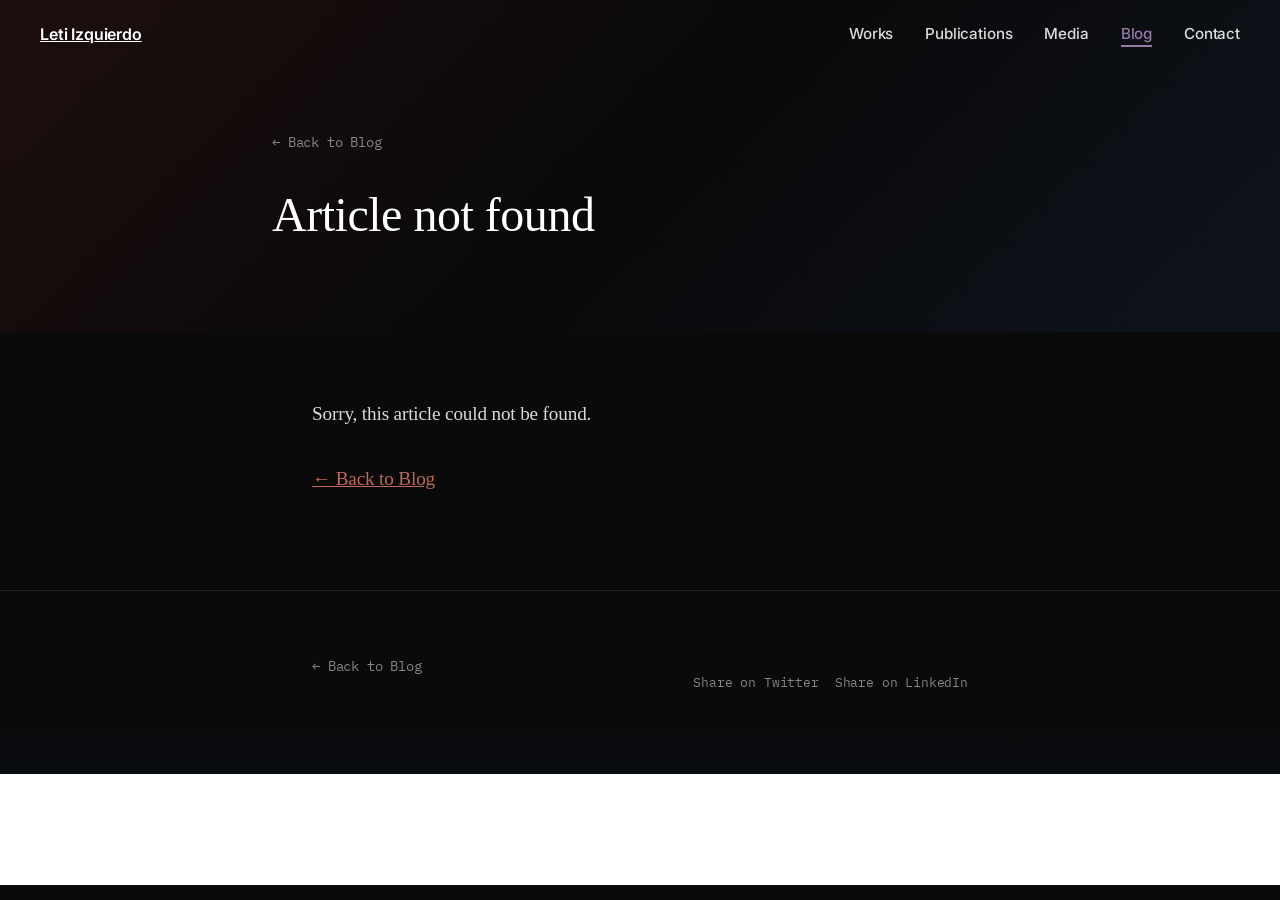
==== commit e47cceb0: "New" ====
--- a/article.html
+++ b/article.html
@@ -3,7 +3,7 @@
 <head>
     <meta charset="UTF-8">
     <meta name="viewport" content="width=device-width, initial-scale=1.0">
-    <title>Article - Leticia Izquierdo</title>
+    <title>Article - Leti Izquierdo</title>
     <link rel="stylesheet" href="styles.css">
     <link rel="stylesheet" href="blog-styles.css">
     <style>
@@ -188,7 +188,7 @@
 <body class="article-page">
     <header>
         <nav>
-            <a href="index.html" class="logo">Leticia Izquierdo</a>
+            <a href="index.html" class="logo">Leti Izquierdo</a>
             <ul class="nav-links">
                 <li><a href="index.html#works">Works</a></li>
                 <li><a href="index.html#publications">Publications</a></li>
@@ -236,7 +236,7 @@
     <footer>
         <div class="container">
             <div class="footer-main">
-                <p class="footer-copy">&copy; 2025 Leticia Izquierdo</p>
+                <p class="footer-copy">&copy; 2026 Leti Izquierdo</p>
                 <div class="social-links">
                     <a href="https://www.linkedin.com/in/leticia-izquierdo" target="_blank">LinkedIn</a>
                     <a href="https://www.instagram.com/letici.ai" target="_blank">Instagram</a>
@@ -302,7 +302,7 @@
                 });
                 
                 // Update page
-                document.title = `${post.title} - Leticia Izquierdo`;
+                document.title = `${post.title} - Leti Izquierdo`;
                 document.getElementById('article-title').textContent = post.title;
                 document.getElementById('article-date').textContent = post.date;
                 
--- a/styles.css
+++ b/styles.css
@@ -1,5 +1,5 @@
-/* Norman Foster Style: Clean, Technical, Minimal */
-@import url('https://fonts.googleapis.com/css2?family=IBM+Plex+Sans:wght@300;400;500;600&family=IBM+Plex+Mono:wght@400;500&display=swap');
+/* Hybrid Style: Zoox White + Claude Modern Elements */
+@import url('https://fonts.googleapis.com/css2?family=IBM+Plex+Mono:wght@400;500;700&family=Inter:wght@300;400;500;600;700;800;900&family=Space+Mono:wght@400;700&display=swap');
 
 * {
     margin: 0;
@@ -8,128 +8,189 @@
 }
 
 :root {
-    --bg-light: #fafafa;
-    --bg-dark: #0a0a0a;
-    --bg-dark-alt: #111111;
-    --text-dark: #0a0a0a;
-    --text-light: #ffffff;
-    --text-muted: #666666;
-    --text-subtle: #444444;
-    --accent: #e63946;
-    --accent-red: #e63946;
-    --accent-blue: #457b9d;
-    --border: #1a1a1a;
-    --border-light: rgba(255,255,255,0.08);
-    --gradient: linear-gradient(135deg, #e63946 0%, #457b9d 100%);
-    --section-gap: 8rem;
+    /* ════════════════════════════════════════
+       DARK THEME + SUNSET ACCENT PALETTE
+       Design spec — April 2026
+       ════════════════════════════════════════ */
+
+    /* ── Light base layers ── */
+    --bg-white:    #FFFFFF;   /* page base — pure white */
+    --bg-light:    #F5F5F5;   /* section alternate */
+    --bg-card:     #EBEBEB;   /* card surface */
+    --bg-card-alt: #DEDEDE;   /* elevated card / hover */
+    --bg-nav:      rgba(247,245,242,0.92);  /* nav frosted */
+
+    /* ── Text hierarchy ── */
+    --text-dark:   #2A2420;   /* primary — warm near-black */
+    --text-light:  #ffffff;
+    --text-muted:  #7A6E6A;   /* secondary — warm gray */
+    --text-subtle: #A89E9A;   /* tertiary — metadata */
+
+    /* ── Sunset accent palette ── */
+    --coral:       #E8967E;   /* coral     — "companions", highlights */
+    --dusty-rose:  #C56B75;   /* dusty rose — CTA buttons */
+    --lavender:    #B48BA8;   /* lavender   — labels, tags */
+    --mauve:       #9878A8;   /* mauve      — secondary accent */
+    --deep-blue:   #4A7DBF;   /* blue       — links, active */
+    --salmon:      #D4907B;   /* salmon     — warm hover */
+    --terracotta:  #C06858;   /* terracotta — dots, icons */
+    --burgundy:    #7D4055;   /* burgundy   — deep accent */
+
+    /* Legacy aliases (keeps existing rules working) */
+    --accent:           #9878A8;
+    --accent-hover:     #B48BA8;
+    --accent-red:       #C06858;
+    --accent-cta:       #C56B75;
+    --accent-cta-hover: #B35B65;
+    --accent-soft:      rgba(152,120,168,0.12);
+    --accent-glow:      rgba(200,107,117,0.20);
+
+    /* ── Borders ── */
+    --border:       #E4DDD8;
+    --border-light: rgba(0,0,0,0.05);
+
+    /* ── Badge colors ── */
+    --badge-award-bg:     rgba(200,104,88,0.18);
+    --badge-award-text:   #E8967E;
+    --badge-media-bg:     rgba(74,125,191,0.15);
+    --badge-media-text:   #7BAAD4;
+    --badge-talk-bg:      rgba(180,139,168,0.15);
+    --badge-talk-text:    #C8A8C8;
+    --badge-workshop-bg:  rgba(152,120,168,0.12);
+    --badge-workshop-text:#B48BA8;
+    --badge-project-bg:   rgba(74,125,191,0.12);
+    --badge-project-text: #7BAAD4;
+
+    --section-gap: 10rem;
 }
 
 body {
-    font-family: 'IBM Plex Sans', -apple-system, BlinkMacSystemFont, sans-serif;
-    line-height: 1.6;
-    letter-spacing: 0.01em;
-    color: white;
-    background: var(--bg-dark);
-}
-
-/* Header & Navigation - Floating over slider */
+    font-family: 'Inter', -apple-system, BlinkMacSystemFont, sans-serif;
+    line-height: 1.7;
+    letter-spacing: -0.01em;
+    color: var(--text-dark);
+    background: var(--bg-white);
+    -webkit-font-smoothing: antialiased;
+    -moz-osx-font-smoothing: grayscale;
+    position: relative;
+}
+
+/* Subtle grid background */
+body::before {
+    content: '';
+    position: fixed;
+    inset: 0;
+    z-index: -1;
+    background-image:
+        linear-gradient(rgba(0,0,0,0.015) 1px, transparent 1px),
+        linear-gradient(90deg, rgba(0,0,0,0.015) 1px, transparent 1px);
+    background-size: 80px 80px;
+    mask-image: radial-gradient(ellipse 80% 60% at 50% 30%, black 40%, transparent);
+    -webkit-mask-image: radial-gradient(ellipse 80% 60% at 50% 30%, black 40%, transparent);
+    pointer-events: none;
+    opacity: 0.6;
+}
+
+/* Header & Navigation - Zoox Style: Clean white background */
 header {
     position: fixed;
     top: 0;
     width: 100%;
     z-index: 1000;
     background: transparent;
-    transition: background 0.4s ease, box-shadow 0.4s ease;
-}
-
-/* Foster Style: Clean technical typography */
+    border-bottom: 1px solid transparent;
+    transition: background 0.4s ease, border-color 0.4s ease;
+}
+
+/* Zoox Style: Bold, modern typography */
+
 header .logo {
-    font-family: 'IBM Plex Sans', sans-serif;
-    font-size: 1.3rem;
-    font-weight: 300;
-    letter-spacing: 0.02em;
-    color: white;
-    transition: all 0.4s ease;
+    font-family: 'Inter', sans-serif;
+    font-size: 1rem;
+    font-weight: 600;
+    letter-spacing: -0.01em;
+    text-transform: none;
+    color: #ffffff;
+    transition: color 0.4s ease;
+    line-height: 1;
 }
 
 header .logo:hover {
-    color: var(--accent-red);
+    color: var(--accent);
 }
 
 header .nav-links a {
     text-decoration: none;
-    color: rgba(255,255,255,0.7);
-    font-family: 'IBM Plex Sans', sans-serif;
-    font-weight: 400;
-    font-size: 0.9rem;
-    letter-spacing: 0.03em;
-    transition: all 0.3s ease;
-    padding-bottom: 4px;
-    border-bottom: 1px solid transparent;
+    color: rgba(255,255,255,0.85);
+    font-family: 'Inter', sans-serif;
+    font-weight: 500;
+    font-size: 0.95rem;
+    letter-spacing: -0.01em;
+    transition: all 0.4s ease;
+    padding-bottom: 2px;
+    border-bottom: 2px solid transparent;
 }
 
 header .nav-links a:hover,
 header .nav-links a.active {
-    color: var(--accent-red);
-    border-bottom: 1px solid var(--accent-red);
+    color: var(--accent);
+    border-bottom: 2px solid var(--accent);
 }
 
 header .lang-toggle a {
-    font-family: 'IBM Plex Mono', monospace !important;
-    font-size: 0.9rem !important;
+    font-family: 'Inter', sans-serif !important;
+    font-size: 0.82rem !important;
     font-weight: 500;
-    padding: 0.25rem 0.5rem;
-    border: 1px solid rgba(255,255,255,0.6) !important;
-    color: white;
-    text-shadow: 0 1px 8px rgba(0,0,0,0.3);
+    padding: 0.35rem 0.75rem;
+    border: 1px solid rgba(255,255,255,0.3) !important;
+    border-radius: 6px;
+    color: rgba(255,255,255,0.85);
+    background: transparent;
+    letter-spacing: 0.04em;
+    transition: all 0.3s ease;
 }
 
 header .lang-toggle a:hover {
-    background: white;
-    color: var(--text-dark) !important;
-    text-shadow: none;
-}
-
-/* Scrolled state: Dark text on white background */
+    background: rgba(255,255,255,0.12);
+    color: #fff !important;
+    border-color: rgba(255,255,255,0.6) !important;
+}
+
+/* Scrolled state remains the same */
 header.scrolled {
-    background: rgba(0,0,0,0.95);
-    backdrop-filter: blur(10px);
-    -webkit-backdrop-filter: blur(10px);
-    box-shadow: 0 1px 0 rgba(255,255,255,0.1);
+    background: rgba(9,9,11,0.95);
+    border-bottom: 1px solid rgba(255,255,255,0.06);
+    backdrop-filter: blur(16px);
+    -webkit-backdrop-filter: blur(16px);
 }
 
 header.scrolled .logo {
-    color: white;
-}
-
-/* Gradient text utility */
-.gradient-text {
-    background: var(--gradient);
-    -webkit-background-clip: text;
-    -webkit-text-fill-color: transparent;
-    background-clip: text;
+    color: #ffffff;
 }
 
 header.scrolled .nav-links a {
     color: rgba(255,255,255,0.7);
-    text-shadow: none;
 }
 
 header.scrolled .nav-links a:hover,
 header.scrolled .nav-links a.active {
-    color: var(--accent-red);
-    border-bottom-color: var(--accent-red);
+    color: var(--coral);
+}
+
+/* Nav upcoming dot stays visible on dark hero */
+header .nav-upcoming-dot {
+    background: var(--salmon);
 }
 
 header.scrolled .lang-toggle a {
+    border-color: rgba(255,255,255,0.25) !important;
+    color: rgba(255,255,255,0.7);
+}
+
+header.scrolled .lang-toggle a:hover {
+    background: rgba(255,255,255,0.1);
+    color: #fff !important;
     border-color: rgba(255,255,255,0.5) !important;
-    color: rgba(255,255,255,0.7);
-    text-shadow: none;
-}
-
-header.scrolled .lang-toggle a:hover {
-    background: white;
-    color: black !important;
 }
 
 nav {
@@ -151,119 +212,34 @@
     list-style: none;
 }
 
-/* Hero Slider - Full screen */
+/* Hero Section - Zoox Style: Bold, white, spacious */
 #hero-slider {
     width: 100%;
-    height: 100vh;
+    min-height: 100vh;
     position: relative;
     overflow: hidden;
     padding: 0;
-    background: #000000;
-}
-
-/* ================================
-   Organic Blob Animation (Cambridge CCA inspired)
-   ================================ */
-.organic-blobs {
-    position: absolute;
-    top: 0;
-    left: 0;
-    width: 100%;
-    height: 100%;
-    z-index: 3;
-    pointer-events: none;
-    overflow: hidden;
+    background: #000;
     display: flex;
     align-items: center;
     justify-content: center;
 }
 
-/* Foster Style: Subtle ambient glow - very minimal */
-.cloud-bubble {
-    position: absolute;
-    top: 50%;
-    left: 50%;
-    transform: translate(-50%, -50%);
-    width: 800px;
-    height: 800px;
-    filter: blur(120px);
-    mix-blend-mode: screen;
-    opacity: 0.15;
-    animation: subtleGlow 20s ease-in-out infinite;
-    background: radial-gradient(circle, rgba(230, 57, 70, 0.5) 0%, transparent 70%);
-}
-
-/* Secondary glow - barely visible */
-.cloud-bubble-2 {
-    position: absolute;
-    top: 50%;
-    left: 60%;
-    transform: translate(-50%, -50%);
-    width: 600px;
-    height: 600px;
-    filter: blur(150px);
-    mix-blend-mode: screen;
-    opacity: 0.1;
-    animation: subtleGlow 25s ease-in-out infinite reverse;
-    background: radial-gradient(circle, rgba(69, 123, 157, 0.5) 0%, transparent 70%);
-}
-
-@keyframes subtleGlow {
-    0%, 100% { opacity: 0.1; transform: translate(-50%, -50%) scale(1); }
-    50% { opacity: 0.2; transform: translate(-50%, -50%) scale(1.1); }
-}
-
-/* Hide individual blobs - using cloud instead */
-.blob {
-    display: none;
-}
-
-/* Cloud breathing - expand and contract like breathing */
-@keyframes cloudBreathe {
-    0%, 100% {
-        transform: translate(-50%, -50%) scale(1);
-        opacity: 0.6;
-    }
-    30% {
-        transform: translate(-50%, -50%) scale(1.15);
-        opacity: 0.75;
-    }
-    60% {
-        transform: translate(-50%, -50%) scale(1.25);
-        opacity: 0.8;
-    }
-    80% {
-        transform: translate(-50%, -50%) scale(1.1);
-        opacity: 0.65;
-    }
-}
-
-/* Cloud morphing - organic shape changes */
-@keyframes cloudMorph {
-    0%, 100% {
-        border-radius: 60% 40% 30% 70% / 60% 30% 70% 40%;
-    }
-    25% {
-        border-radius: 40% 60% 50% 50% / 40% 50% 50% 60%;
-    }
-    50% {
-        border-radius: 50% 50% 60% 40% / 60% 40% 60% 40%;
-    }
-    75% {
-        border-radius: 30% 70% 40% 60% / 50% 60% 40% 50%;
-    }
-}
 
 .slider-container {
     width: 100%;
     height: 100%;
-    position: relative;
+    position: absolute;
+    inset: 0;
+    z-index: 0;
+    opacity: 1;
 }
 
 .slides {
     width: 100%;
     height: 100%;
     position: relative;
+    min-height: 100vh;
 }
 
 .slide {
@@ -272,6 +248,7 @@
     left: 0;
     width: 100%;
     height: 100%;
+    min-height: 100vh;
     opacity: 0;
     transition: opacity 0.8s ease-in-out;
 }
@@ -284,8 +261,23 @@
     width: 100%;
     height: 100%;
     object-fit: cover;
-    opacity: 0.4;
-    filter: blur(3px); /* Soft focus for better text legibility */
+    opacity: 0.6; /* Más visible (antes 0.4) */
+    filter: blur(2px); /* Menos blur para ver mejor la imagen (antes 3px) */
+}
+
+/* Video hero styling */
+.slide video, #hero-video {
+    position: absolute;
+    top: 0;
+    left: 0;
+    width: 100%;
+    height: 100%;
+    min-height: 100%;
+    object-fit: cover;
+    object-position: right center;
+    transform: scale(1.6);
+    transform-origin: 80% 50%;
+    opacity: 0.88;
 }
 
 /* Top gradient overlay for header legibility */
@@ -306,264 +298,9 @@
     pointer-events: none;
 }
 
-/* Slide About - Hero with bio info (same typography as About section) */
-.slide-about {
-    position: relative;
-}
-
-.slide-about img {
-    filter: brightness(0.3);
-    opacity: 0.8;
-}
-
-/* Hero About Overlay - Always visible over slider */
-.hero-about-overlay {
-    position: absolute;
-    top: 50%;
-    left: 0;
-    transform: translateY(-50%);
-    padding: 0 4rem;
-    max-width: 550px;
-    color: white;
-    z-index: 10;
-}
-
-.hero-about-overlay .bio-main {
-    font-family: 'IBM Plex Sans', sans-serif;
-    font-size: 2.5rem;
-    font-weight: 400;
-    line-height: 1.2;
-    color: rgba(255, 255, 255, 0.6);
-    margin-bottom: 1rem;
-}
-
-.hero-about-overlay .bio-role {
-    font-style: italic;
-    display: inline;
-    background: linear-gradient(135deg, #e63946 0%, #c44569 30%, #7b68a6 60%, #457b9d 100%);
-    -webkit-background-clip: text;
-    -webkit-text-fill-color: transparent;
-    background-clip: text;
-    transition: opacity 0.3s;
-}
-
-.hero-about-overlay .bio-role.fade {
-    opacity: 0;
-}
-
-.hero-about-overlay .bio-secondary {
-    font-family: 'IBM Plex Sans', sans-serif;
-    font-size: 1rem;
-    line-height: 1.7;
-    color: rgba(255,255,255,0.5);
-    margin-bottom: 2rem;
-}
-
-.hero-about-overlay .contact-btn {
-    font-family: 'IBM Plex Mono', monospace;
-    font-size: 0.8rem;
-    color: white;
-    text-decoration: none;
-    text-transform: uppercase;
-    letter-spacing: 0.1em;
-    border-bottom: 1px solid rgba(255,255,255,0.5);
-    padding-bottom: 3px;
-    transition: all 0.2s;
-}
-
-.hero-about-overlay .contact-btn:hover {
-    color: var(--accent-red);
-    border-color: var(--accent-red);
-}
-
-@media (max-width: 768px) {
-    .hero-about-overlay {
-        padding: 0 1.5rem;
-        max-width: 100%;
-    }
-    
-    .hero-about-overlay .bio-main {
-        font-size: 1.8rem;
-    }
-    
-    .hero-about-overlay .bio-secondary {
-        font-size: 0.9rem;
-    }
-}
-
-/* Legacy slide-about-content - kept for compatibility */
-.slide-about-content {
-    display: none; /* No longer used */
-}
-
-/* Slide About - Uses same classes as #about section */
-.slide-about-content .bio-main {
-    font-family: 'IBM Plex Sans', sans-serif;
-    font-size: 2.5rem;
-    font-weight: 400;
-    line-height: 1.2;
-    color: rgba(255, 255, 255, 0.6); /* Softer tone for "based in Boston" */
-    margin-bottom: 0.5rem;
-}
-
-.slide-about-content .bio-role {
-    font-style: italic;
-    display: inline;
-    background: linear-gradient(135deg, #e63946 0%, #c44569 30%, #7b68a6 60%, #457b9d 100%);
-    -webkit-background-clip: text;
-    -webkit-text-fill-color: transparent;
-    background-clip: text;
-    transition: opacity 0.3s;
-}
-
-.slide-about-content .bio-role.fade {
-    opacity: 0;
-}
-
-.slide-about-content .bio-tagline {
-    font-family: 'IBM Plex Sans', sans-serif;
-    font-size: 1.5rem;
-    font-weight: 400;
-    color: rgba(255,255,255,0.7);
-    margin-bottom: 1.5rem;
-}
-
-.slide-about-content .bio-secondary {
-    font-family: 'IBM Plex Sans', sans-serif;
-    font-size: 1rem;
-    line-height: 1.7;
-    color: rgba(255,255,255,0.5);
-    margin-bottom: 2rem;
-    max-width: 500px;
-}
-
-.slide-about-content .about-contact {
-    display: flex;
-    flex-direction: column;
-    gap: 1.5rem;
-}
-
-.slide-about-content .contact-btn {
-    font-family: 'IBM Plex Mono', monospace;
-    font-size: 0.85rem;
-    color: white;
-    text-decoration: none;
-    text-transform: uppercase;
-    letter-spacing: 0.1em;
-    border-bottom: 1px solid white;
-    padding-bottom: 2px;
-    transition: color 0.2s, border-color 0.2s;
-    width: fit-content;
-}
-
-.slide-about-content .contact-btn:hover {
-    background: var(--gradient);
-    -webkit-background-clip: text;
-    -webkit-text-fill-color: transparent;
-    background-clip: text;
-    border-color: var(--accent-pink);
-}
-
-.slide-about-content .about-social {
-    display: flex;
-    gap: 1.5rem;
-}
-
-.slide-about-content .about-social a {
-    font-family: 'IBM Plex Mono', monospace;
-    font-size: 0.75rem;
-    color: rgba(255,255,255,0.4);
-    text-decoration: none;
-    text-transform: uppercase;
-    letter-spacing: 0.08em;
-    transition: color 0.2s;
-}
-
-.slide-about-content .about-social a:hover {
-    background: var(--gradient);
-    -webkit-background-clip: text;
-    -webkit-text-fill-color: transparent;
-    background-clip: text;
-}
-
-/* Responsive for slide-about */
-@media (max-width: 768px) {
-    .slide-about-content {
-        padding: 0 5%;
-        max-width: 100%;
-    }
-    
-    .slide-about-content .bio-main {
-        font-size: 1.8rem;
-    }
-    
-    .slide-about-content .bio-tagline {
-        font-size: 1.2rem;
-    }
-    
-    .slide-about-content .bio-secondary {
-        font-size: 0.9rem;
-    }
-}
+
 
 /* Slider Arrows */
-.slider-arrow {
-    position: absolute;
-    top: 50%;
-    transform: translateY(-50%);
-    background: transparent;
-    border: none;
-    color: var(--text-dark);
-    cursor: pointer;
-    padding: 1rem;
-    opacity: 0.5;
-    transition: opacity 0.3s;
-    z-index: 10;
-}
-
-.slider-arrow:hover {
-    opacity: 1;
-}
-
-.slider-arrow.prev {
-    left: 2rem;
-}
-
-.slider-arrow.next {
-    right: 2rem;
-}
-
-.slider-arrow svg {
-    width: 32px;
-    height: 32px;
-}
-
-/* Slider Indicators */
-.slider-indicators {
-    position: absolute;
-    bottom: 2rem;
-    left: 50%;
-    transform: translateX(-50%);
-    display: flex;
-    gap: 0.75rem;
-    z-index: 10;
-}
-
-.indicator {
-    width: 8px;
-    height: 8px;
-    border-radius: 50%;
-    border: 1px solid var(--text-dark);
-    background: transparent;
-    cursor: pointer;
-    transition: background 0.3s;
-    padding: 0;
-}
-
-.indicator.active,
-.indicator:hover {
-    background: var(--text-dark);
-}
 
 /* Container */
 .container {
@@ -575,181 +312,34 @@
 /* Sections */
 section {
     padding: 6rem 0;
-    background: var(--bg-dark);
+    background: transparent;
 }
 
 section h2 {
-    font-family: 'IBM Plex Sans', sans-serif;
+    font-family: 'Inter', sans-serif;
     font-size: 2rem;
     font-weight: 700;
     margin-bottom: 1.5rem;
-    color: white;
     color: var(--text-dark);
     letter-spacing: -0.02em;
 }
 
-/* MIT Media Lab Grid - The main feature */
-/* Works Carousel */
-/* Works section - see #works below for grid styles */
-
-.work-card {
-    flex: 0 0 400px;
-    height: 500px;
-    position: relative;
-    overflow: hidden;
-    cursor: pointer;
-    transition: transform 0.3s;
-}
-
-.work-card:hover {
-    transform: translateY(-8px);
-}
-
-.work-card-image {
-    position: absolute;
-    top: 0;
-    left: 0;
-    width: 100%;
-    height: 100%;
-}
-
-.work-card-image img {
-    width: 100%;
-    height: 100%;
-    object-fit: cover;
-    transition: transform 0.5s;
-}
-
-.work-card:hover .work-card-image img {
-    transform: scale(1.05);
-}
-
-.work-card-overlay {
-    position: absolute;
-    bottom: 0;
-    left: 0;
-    right: 0;
-    padding: 2rem;
-    background: linear-gradient(to top, rgba(0,0,0,0.95) 0%, rgba(0,0,0,0.6) 60%, transparent 100%);
-    color: white;
-}
-
-.work-card-year {
-    display: block;
-    font-family: 'IBM Plex Mono', monospace;
-    font-size: 0.75rem;
-    letter-spacing: 0.15em;
-    background: var(--gradient);
-    -webkit-background-clip: text;
-    -webkit-text-fill-color: transparent;
-    margin-bottom: 0.75rem;
-}
-
-.work-card-title {
-    font-family: 'IBM Plex Sans', sans-serif;
-    font-size: 1.5rem;
-    font-weight: 600;
-    color: white;
-    line-height: 1.25;
-    margin-bottom: 0.5rem;
-}
-
-.work-card-venue {
-    font-family: 'IBM Plex Sans', sans-serif;
-    font-size: 0.9rem;
-    color: rgba(255,255,255,0.6);
-}
-
-.work-card-link {
-    position: absolute;
-    top: 0;
-    left: 0;
-    right: 0;
-    bottom: 0;
-    z-index: 5;
-}
-
-.work-card.no-image {
-    background: linear-gradient(135deg, #2a2a4a 0%, #1a1a2e 100%);
-}
-
-.work-card.no-image .work-card-overlay {
-    height: 100%;
-    display: flex;
-    flex-direction: column;
-    justify-content: flex-end;
-    background: transparent;
-}
-
-/* Works Navigation */
-.works-nav {
-    position: absolute;
-    top: 50%;
-    transform: translateY(-50%);
-    width: 50px;
-    height: 50px;
-    background: rgba(255,255,255,0.1);
-    border: 1px solid rgba(255,255,255,0.2);
-    border-radius: 50%;
-    display: flex;
-    align-items: center;
-    justify-content: center;
-    cursor: pointer;
-    transition: all 0.3s;
-    z-index: 10;
-}
-
-.works-nav:hover {
-    background: white;
-}
-
-.works-nav.prev {
-    left: 0;
-}
-
-.works-nav.next {
-    right: 0;
-}
-
-.works-nav svg {
-    width: 20px;
-    height: 20px;
-    stroke: white;
-    transition: stroke 0.3s;
-}
-
-.works-nav:hover svg {
-    stroke: var(--bg-dark);
-}
-
-@media (max-width: 768px) {
-    .works-carousel-wrapper {
-        padding: 0 1rem;
-    }
-    
-    .work-card {
-        flex: 0 0 320px;
-        height: 420px;
-    }
-    
-    .works-nav {
-        display: none;
-    }
-}
-
-/* Project Cards - Large with overlay */
+
+/* Project Cards - Zoox Style: Clean, white cards */
 .project-card {
     position: relative;
     aspect-ratio: 4/3;
     overflow: hidden;
     cursor: pointer;
-    background: var(--bg-dark-alt);
-    transition: transform 0.4s ease, box-shadow 0.4s ease;
+    background: var(--bg-white);
+    border: 1px solid var(--border);
+    border-radius: 12px;
+    transition: transform 0.3s ease, box-shadow 0.3s ease;
 }
 
 .project-card:hover {
     transform: translateY(-4px);
-    box-shadow: 0 20px 40px rgba(0,0,0,0.3);
+    box-shadow: 0 20px 60px rgba(0,0,0,0.08);
 }
 
 .project-card .project-image {
@@ -768,7 +358,7 @@
 }
 
 .project-card:hover .project-image img {
-    transform: scale(1.05);
+    transform: scale(1.02);
 }
 
 .project-card .project-info {
@@ -776,47 +366,53 @@
     bottom: 0;
     left: 0;
     right: 0;
-    padding: 1.5rem 2rem 2rem;
-    background: linear-gradient(to top, rgba(0,0,0,0.95) 0%, rgba(0,0,0,0.85) 40%, rgba(0,0,0,0.4) 80%, transparent 100%);
+    padding: 2rem;
+    background: linear-gradient(to top, rgba(255,255,255,0.98) 0%, rgba(255,255,255,0.95) 60%, rgba(255,255,255,0.5) 90%, transparent 100%);
     z-index: 2;
 }
 
-/* Year on top - Foster style: clean accent */
+/* Year/Badge - Hybrid style: colored badges */
 .project-card .project-year {
-    display: block;
-    font-family: 'IBM Plex Mono', monospace;
-    font-size: 0.7rem;
-    letter-spacing: 0.15em;
-    color: var(--accent-red);
+    display: inline-block;
+    font-family: 'Space Mono', 'Inter', monospace;
+    font-size: 0.65rem;
+    font-weight: 700;
+    letter-spacing: 0.08em;
+    text-transform: uppercase;
+    color: var(--accent);
+    background: var(--badge-project-bg);
+    padding: 6px 14px;
+    border-radius: 50px;
     margin-bottom: 0.75rem;
 }
 
 /* Title - large and prominent */
 .project-card .project-title {
-    font-family: 'IBM Plex Sans', sans-serif;
-    font-size: 1.25rem;
+    font-family: 'Inter', sans-serif;
+    font-size: 1.35rem;
+    font-weight: 700;
+    color: var(--text-dark);
+    line-height: 1.3;
+    letter-spacing: -0.01em;
+    margin-bottom: 0.5rem;
+}
+
+/* Short description - Zoox style */
+.project-card .project-desc {
+    font-family: 'Inter', sans-serif;
+    font-size: 0.9rem;
     font-weight: 400;
-    color: white;
-    line-height: 1.3;
-    margin-bottom: 0.5rem;
-}
-
-/* Short description - Foster style */
-.project-card .project-desc {
-    font-family: 'IBM Plex Sans', sans-serif;
-    font-size: 0.85rem;
-    font-weight: 300;
-    color: rgba(255,255,255,0.5);
-    line-height: 1.5;
+    color: var(--text-muted);
+    line-height: 1.6;
     margin-bottom: 0.5rem;
     max-width: 90%;
 }
 
-/* Collaborators - subtle italic */
+/* Collaborators - subtle */
 .project-card .project-collab {
-    font-family: 'IBM Plex Sans', sans-serif;
-    font-size: 0.75rem;
-    font-weight: 300;
+    font-family: 'Inter', sans-serif;
+    font-size: 0.8rem;
+    font-weight: 400;
     font-style: italic;
     color: rgba(255,255,255,0.4);
     margin-bottom: 0.75rem;
@@ -853,7 +449,6 @@
 .project-card:not(.has-image) .project-info {
     position: relative;
     background: none;
-    position: relative;
     overflow: hidden;
 }
 
@@ -1128,196 +723,6 @@
     content: '#';
 }
 
-/* Timeline sections with grid style */
-/* ================================
-   Talks - Blog-style Grid
-   ================================ */
-.timeline-grid {
-    display: grid;
-    grid-template-columns: repeat(3, 1fr);
-    gap: 2rem;
-}
-
-.timeline-item {
-    background: white;
-    border: 1px solid var(--border);
-    overflow: hidden;
-    transition: transform 0.3s, box-shadow 0.3s;
-}
-
-.timeline-item:hover {
-    transform: translateY(-5px);
-    box-shadow: 0 10px 30px rgba(0,0,0,0.1);
-}
-
-.timeline-item-image {
-    width: 100%;
-    aspect-ratio: 16/9;
-    overflow: hidden;
-    background: linear-gradient(135deg, #f0f0f0 0%, #e0e0e0 100%);
-}
-
-.timeline-item-image img {
-    width: 100%;
-    height: 100%;
-    object-fit: cover;
-    transition: transform 0.5s;
-}
-
-.timeline-item:hover .timeline-item-image img {
-    transform: scale(1.05);
-}
-
-.timeline-item-content {
-    padding: 1rem;
-}
-
-.timeline-item .type-badge {
-    display: inline-block;
-    font-family: 'IBM Plex Mono', monospace;
-    font-size: 0.7rem;
-    font-weight: 500;
-    text-transform: uppercase;
-    letter-spacing: 0.08em;
-    background: var(--gradient);
-    -webkit-background-clip: text;
-    -webkit-text-fill-color: transparent;
-    background-clip: text;
-    margin-bottom: 0.5rem;
-}
-
-.timeline-item h3 {
-    font-family: 'IBM Plex Sans', sans-serif;
-    font-size: 1rem;
-    font-weight: 600;
-    line-height: 1.3;
-    margin-bottom: 0.25rem;
-    color: var(--text-dark);
-}
-
-.timeline-item h3 a {
-    color: inherit;
-    text-decoration: none;
-    transition: color 0.2s;
-}
-
-.timeline-item h3 a:hover {
-    background: var(--gradient);
-    -webkit-background-clip: text;
-    -webkit-text-fill-color: transparent;
-    background-clip: text;
-}
-
-.timeline-item .institution {
-    font-size: 0.9rem;
-    color: var(--text-muted);
-    margin-bottom: 0.75rem;
-}
-
-.timeline-item .description {
-    font-size: 0.9rem;
-    color: var(--text-muted);
-    line-height: 1.6;
-    margin-bottom: 1rem;
-}
-
-.timeline-item .meta {
-    font-family: 'IBM Plex Mono', monospace;
-    font-size: 0.75rem;
-    color: var(--text-muted);
-}
-
-.timeline-item .meta a {
-    color: var(--text-dark);
-    text-decoration: none;
-    border-bottom: 1px solid var(--text-dark);
-    transition: color 0.2s, border-color 0.2s;
-}
-
-.timeline-item .meta a:hover {
-    color: var(--accent);
-    border-color: var(--accent);
-}
-
-/* Responsive */
-@media (max-width: 900px) {
-    .timeline-grid {
-        grid-template-columns: repeat(2, 1fr);
-    }
-}
-
-@media (max-width: 600px) {
-    .timeline-grid {
-        grid-template-columns: 1fr;
-    }
-}
-
-.timeline-item .meta a {
-    color: var(--accent);
-    text-decoration: none;
-}
-
-.timeline-item .meta a:hover {
-    text-decoration: underline;
-}
-
-.timeline-item a:hover {
-    text-decoration: underline;
-}
-
-/* Awards Grid */
-.awards-grid {
-    display: grid;
-    grid-template-columns: repeat(4, 1fr);
-    gap: 1px;
-    background: var(--border);
-}
-
-.award-card {
-    background: white;
-    padding: 1.5rem;
-    display: flex;
-    flex-direction: column;
-    min-height: 200px;
-}
-
-.award-card.featured {
-    background: var(--bg-dark);
-    color: white;
-}
-
-.award-card.featured h3 {
-    color: white;
-}
-
-.award-card.featured .institution,
-.award-card.featured .meta {
-    color: rgba(255,255,255,0.7);
-}
-
-.award-card .year {
-    font-size: 0.8rem;
-    color: var(--text-muted);
-    margin-bottom: 0.5rem;
-}
-
-.award-card.featured .year {
-    color: rgba(255,255,255,0.7);
-}
-
-.award-card h3 {
-    font-family: 'IBM Plex Sans', sans-serif;
-    font-size: 1.1rem;
-    font-weight: 700;
-    line-height: 1.3;
-    margin-bottom: 0.5rem;
-}
-
-.award-card .institution {
-    font-size: 0.85rem;
-    color: var(--text-muted);
-    margin-top: auto;
-}
 
 /* CV Content styles moved to footer */
 
@@ -1602,12 +1007,12 @@
 }
 
 .section-title {
-    font-family: 'IBM Plex Mono', monospace;
-    font-size: 0.75rem;
-    font-weight: 500;
+    font-family: 'Inter', sans-serif;
+    font-size: 1rem;
+    font-weight: 600;
     text-transform: uppercase;
-    letter-spacing: 0.2em;
-    color: rgba(255,255,255,0.4);
+    letter-spacing: 0.15em;
+    color: var(--text-muted);
     margin-bottom: 3rem;
 }
 
@@ -1893,13 +1298,28 @@
     }
 }
 
-/* Footer - Brutalist */
+/* Footer - Zoox Style: Clean white */
 footer {
-    background: var(--bg-dark);
-    color: white;
-    padding: var(--section-gap) 0 4rem;
-    border-top: 1px solid var(--border-light);
-    margin-top: 4rem;
+    background: var(--bg-white);
+    color: var(--text-dark);
+    padding: 3rem 0 2.5rem;
+    border-top: none;
+    margin-top: 0;
+    transition: background 0.6s ease;
+    position: relative;
+}
+
+/* Smooth fade from white sections into dark footer */
+footer::before {
+    content: '';
+    position: absolute;
+    top: -60px;
+    left: 0;
+    right: 0;
+    height: 60px;
+    background: linear-gradient(to bottom, transparent, #0a0d12);
+    pointer-events: none;
+}
 }
 
 footer .container {
@@ -1916,35 +1336,42 @@
 
 .footer-left {
     display: flex;
+    flex-direction: column;
+    align-items: flex-start;
+    gap: 0.35rem;
+}
+
+.footer-copy {
+    font-family: 'Inter', sans-serif;
+    font-size: 0.72rem;
+    font-weight: 400;
+    color: rgba(255,255,255,0.3);
+    margin-top: 0.2rem;
+}
+
+.footer-right {
+    display: flex;
     align-items: center;
     gap: 2rem;
 }
 
-.footer-copy {
-    font-family: 'IBM Plex Mono', monospace;
-    font-size: 0.7rem;
-    color: rgba(255,255,255,0.4);
-}
-
-.footer-right {
-    display: flex;
-    align-items: center;
-    gap: 2rem;
-}
-
 footer .contact-btn {
-    font-family: 'IBM Plex Mono', monospace;
-    font-size: 0.75rem;
-    color: white;
+    font-family: 'Inter', sans-serif;
+    font-size: 0.9rem;
+    font-weight: 600;
+    color: var(--text-light);
+    background: var(--text-dark);
     text-decoration: none;
-    padding: 0.5rem 1rem;
-    border: 1px solid rgba(255,255,255,0.2);
-    transition: all 0.2s;
+    padding: 0.8rem 1.8rem;
+    border-radius: 50px;
+    border: 2px solid var(--text-dark);
+    transition: all 0.3s;
 }
 
 footer .contact-btn:hover {
-    background: white;
-    color: var(--bg-dark);
+    background: var(--bg-white);
+    color: var(--text-dark);
+    transform: translateY(-2px);
 }
 
 footer .social-links {
@@ -1953,41 +1380,43 @@
 }
 
 footer .social-links a {
-    font-family: 'IBM Plex Mono', monospace;
-    color: rgba(255,255,255,0.5);
+    font-family: 'Inter', sans-serif;
+    color: rgba(255,255,255,0.45);
     text-decoration: none;
-    font-size: 0.7rem;
-    text-transform: uppercase;
-    letter-spacing: 0.05em;
+    font-size: 0.82rem;
+    font-weight: 400;
+    text-transform: capitalize;
+    letter-spacing: 0;
     transition: color 0.2s;
-    opacity: 0.7;
-    transition: opacity 0.2s;
 }
 
 footer .social-links a:hover {
-    color: white;
-}
-
-/* Footer CV toggle */
+    color: var(--coral);
+}
+
+/* Footer CV toggle - Zoox Style */
 footer .cv-toggle {
     display: flex;
     align-items: center;
     gap: 0.5rem;
     background: none;
-    border: 1px solid rgba(255,255,255,0.15);
-    font-family: 'IBM Plex Mono', monospace;
-    font-size: 0.7rem;
+    border: 1px solid var(--border);
+    font-family: 'Inter', sans-serif;
+    font-size: 0.85rem;
+    font-weight: 600;
     text-transform: uppercase;
-    letter-spacing: 0.1em;
-    color: rgba(255,255,255,0.5);
+    letter-spacing: 0.05em;
+    color: var(--text-dark);
     cursor: pointer;
-    padding: 0.4rem 0.8rem;
-    transition: all 0.2s;
+    padding: 0.5rem 1rem;
+    border-radius: 8px;
+    transition: all 0.3s;
 }
 
 footer .cv-toggle:hover {
-    color: white;
-    border-color: rgba(255,255,255,0.3);
+    background: var(--text-dark);
+    color: var(--text-light);
+    border-color: var(--text-dark);
 }
 
 footer .cv-toggle-icon {
@@ -2143,11 +1572,29 @@
 }
 
 #publications .section-header,
-#talks .section-header,
-#works {
+#talks .section-header {
     padding: var(--section-gap) 0 calc(var(--section-gap) * 1.5);
-    background: var(--bg-dark);
-    border-top: 1px solid var(--border-light);
+    background: var(--bg-white);
+    border-top: none;
+}
+
+#works-story {
+    padding: 0;
+    background: var(--bg-white);
+    min-height: auto;
+}
+
+#works-story:empty {
+    display: none;
+}
+
+/* Smooth scroll behavior */
+html {
+    scroll-behavior: smooth;
+}
+
+body {
+    overflow-x: hidden;
 }
 
 /* Project Grid - 3x2 rectangular layout */
@@ -2442,9 +1889,9 @@
    Publications - Horizontal Carousel (Cambridge Teaching style)
    ================================ */
 #publications {
-    background: var(--bg-dark);
+    background: var(--bg-white);
     padding: var(--section-gap) 0;
-    border-top: 1px solid var(--border-light);
+    border-top: 1px solid var(--border);
 }
 
 #publications .container {
@@ -2523,21 +1970,48 @@
    Publications & Talks - Inset Continuation
    ================================ */
 #publications.works-continuation {
-    background: var(--bg-dark);
-    padding: 2rem 0 4rem;
+    background: var(--bg-white);
+    padding: 0.5rem 0 5rem;
     position: relative;
     border-top: none;
+    transition: background 0.6s ease;
 }
 
 /* Section label - subtle */
 .continuation-label {
-    font-family: 'IBM Plex Mono', monospace;
+    font-family: 'Space Mono', monospace;
+    font-size: 0.7rem;
+    font-weight: 700;
+    text-transform: uppercase;
+    letter-spacing: 0.15em;
+    color: var(--text-muted);
+    padding: 0 3rem;
+    margin-bottom: 2rem;
+    display: flex;
+    align-items: center;
+    gap: 1rem;
+}
+
+.scroll-hint {
+    font-family: 'Space Mono', monospace;
     font-size: 0.65rem;
-    text-transform: uppercase;
-    letter-spacing: 0.2em;
-    color: rgba(255,255,255,0.3);
-    padding: 0 2rem;
-    margin-bottom: 1.5rem;
+    font-weight: 400;
+    color: var(--accent);
+    background: var(--badge-project-bg);
+    padding: 6px 16px;
+    border-radius: 50px;
+    animation: pulseScroll 2s ease-in-out infinite;
+}
+
+@keyframes pulseScroll {
+    0%, 100% {
+        opacity: 1;
+        transform: scale(1);
+    }
+    50% {
+        opacity: 0.7;
+        transform: scale(0.95);
+    }
 }
 
 /* Inset carousel wrapper */
@@ -2548,59 +2022,83 @@
     padding: 0 3rem;
 }
 
-/* Side fade gradients */
+/* Side fade gradients - More visible on white */
 .carousel-fade-left,
 .carousel-fade-right {
     position: absolute;
     top: 0;
     bottom: 0;
-    width: 80px;
+    width: 120px;
     z-index: 5;
     pointer-events: none;
 }
 
 .carousel-fade-left {
     left: 0;
-    background: linear-gradient(to right, var(--bg-dark) 0%, transparent 100%);
+    background: linear-gradient(to right, var(--bg-white) 0%, transparent 100%);
 }
 
 .carousel-fade-right {
     right: 0;
-    background: linear-gradient(to left, var(--bg-dark) 0%, transparent 100%);
-}
-
-/* Mini navigation arrows */
+    background: linear-gradient(to left, var(--bg-white) 0%, transparent 100%);
+}
+
+/* Mini navigation arrows - Much more visible */
 .mini-nav {
     position: absolute;
     top: 50%;
     transform: translateY(-50%);
-    width: 32px;
-    height: 32px;
-    background: rgba(255,255,255,0.05);
-    border: 1px solid rgba(255,255,255,0.15);
+    width: 48px;
+    height: 48px;
+    background: var(--text-dark);
+    border: 2px solid var(--text-dark);
     border-radius: 50%;
-    color: rgba(255,255,255,0.5);
-    font-size: 1.2rem;
+    color: var(--text-light);
+    font-size: 1.5rem;
     display: flex;
     align-items: center;
     justify-content: center;
     cursor: pointer;
-    transition: all 0.2s;
+    transition: all 0.3s ease;
     z-index: 10;
+    box-shadow: 0 8px 24px rgba(0,0,0,0.15);
 }
 
 .mini-nav:hover {
-    background: rgba(255,255,255,0.1);
-    color: white;
-    border-color: rgba(255,255,255,0.3);
+    background: var(--accent);
+    border-color: var(--accent);
+    transform: translateY(-50%) scale(1.1);
+    box-shadow: 0 12px 32px rgba(0,102,255,0.25);
 }
 
 .mini-nav.prev {
-    left: 0.5rem;
+    left: 1rem;
 }
 
 .mini-nav.next {
-    right: 0.5rem;
+    right: 1rem;
+}
+
+/* Pulse animation on arrows */
+.mini-nav::before {
+    content: '';
+    position: absolute;
+    width: 100%;
+    height: 100%;
+    border-radius: 50%;
+    border: 2px solid var(--text-dark);
+    animation: arrowPulse 2s ease-out infinite;
+}
+
+@keyframes arrowPulse {
+    0% {
+        transform: scale(1);
+        opacity: 0.5;
+    }
+    100% {
+        transform: scale(1.4);
+        opacity: 0;
+    }
 }
 
 .visual-carousel {
@@ -2608,108 +2106,242 @@
     gap: 1rem;
     overflow-x: auto;
     scroll-behavior: smooth;
-    padding: 0.5rem 0;
+    padding: 1rem 0 2rem;
     -webkit-overflow-scrolling: touch;
-    scrollbar-width: none;
-}
-
+    scrollbar-width: thin;
+    scrollbar-color: var(--accent) var(--bg-light);
+}
+
+/* Custom scrollbar styling */
 .visual-carousel::-webkit-scrollbar {
-    display: none;
+    height: 8px;
+}
+
+.visual-carousel::-webkit-scrollbar-track {
+    background: var(--bg-light);
+    border-radius: 10px;
+    margin: 0 3rem;
+}
+
+.visual-carousel::-webkit-scrollbar-thumb {
+    background: var(--accent);
+    border-radius: 10px;
+    transition: background 0.3s;
+}
+
+.visual-carousel::-webkit-scrollbar-thumb:hover {
+    background: var(--accent-hover);
 }
 
 /* ================================
-   Publication Cards - Unified Visual System
+   Publication Cards - Unified Visual System (Horizontal Layout)
    ================================ */
 .visual-card {
-    flex: 0 0 320px;
-    height: 420px;
+    flex: 0 0 480px;
+    height: 280px;
     display: flex;
     flex-direction: column;
+    justify-content: flex-end;
     cursor: pointer;
-    transition: all 0.3s;
+    transition: all 0.4s cubic-bezier(0.4, 0, 0.2, 1);
     position: relative;
     overflow: hidden;
+    background: white;
+    border-radius: 12px;
+    box-shadow: 0 2px 16px rgba(0,0,0,0.06);
 }
 
 .visual-card:hover {
-    transform: translateY(-4px);
-}
-
-/* Background - Image cards have photo, no-image have gradient */
-.visual-card-image {
+    transform: translateY(-6px);
+    box-shadow: 0 16px 40px rgba(0,102,255,0.12);
+}
+
+/* Overlay oscuro para legibilidad */
+.visual-card-overlay {
     position: absolute;
     top: 0;
     left: 0;
     width: 100%;
     height: 100%;
+    background: linear-gradient(
+        to top,
+        rgba(0,0,0,0.8) 0%,
+        rgba(0,0,0,0.4) 50%,
+        rgba(0,0,0,0.2) 100%
+    );
     z-index: 1;
-}
-
-.visual-card-image img {
-    width: 100%;
-    height: 100%;
-    object-fit: cover;
-    filter: brightness(0.4);
-    transition: all 0.5s;
-}
-
-.visual-card:hover .visual-card-image img {
-    filter: brightness(0.5);
-    transform: scale(1.02);
-}
-
-/* Content overlay - Fixed grid structure */
-.visual-card-overlay {
+    pointer-events: none;
+}
+
+/* Cards con imagen de fondo */
+.visual-card.has-image {
+    color: white;
+}
+
+.visual-card.has-image .visual-card-outlet {
+    color: rgba(255,255,255,0.9);
+}
+
+.visual-card.has-image .visual-card-title {
+    color: white;
+}
+
+.visual-card.has-image .visual-card-meta {
+    color: rgba(255,255,255,0.8);
+}
+
+/* Award badge - Trophy emoji */
+.award-badge {
+    position: absolute;
+    top: 12px;
+    left: 12px;
+    font-size: 2rem;
+    z-index: 10;
+    filter: drop-shadow(0 2px 8px rgba(0,0,0,0.15));
+    animation: trophyFloat 3s ease-in-out infinite;
+}
+
+.award-badge.talk-badge {
+    left: auto;
+    right: 12px;
+    animation: micFloat 2.5s ease-in-out infinite;
+}
+
+@keyframes trophyFloat {
+    0%, 100% {
+        transform: translateY(0) scale(1);
+    }
+    50% {
+        transform: translateY(-4px) scale(1.05);
+    }
+}
+
+@keyframes micFloat {
+    0%, 100% {
+        transform: translateY(0) rotate(0deg);
+    }
+    50% {
+        transform: translateY(-3px) rotate(-5deg);
+    }
+}
+
+.visual-card-content {
+    padding: 1.25rem 1.5rem;
+    flex: 1;
+    display: flex;
+    flex-direction: column;
+    gap: 0.5rem;
     position: relative;
     z-index: 2;
-    height: 100%;
-    padding: 2rem;
-    display: flex;
-    flex-direction: column;
-    color: white;
-}
-
-/* Tag - Top left, always same position */
-.visual-card-tag {
-    font-family: 'IBM Plex Mono', monospace;
-    font-size: 0.55rem;
+    justify-content: flex-end;
+}
+
+.visual-card-outlet {
+    font-family: 'Inter', sans-serif;
+    font-size: 0.7rem;
     font-weight: 500;
     text-transform: uppercase;
-    letter-spacing: 0.2em;
-    color: var(--accent-red);
-    margin-bottom: auto;
-}
-
-/* Year - Small caps style, accent color */
+    letter-spacing: 0.08em;
+    color: var(--accent);
+    margin-bottom: 0.25rem;
+}
+
+.visual-card-title {
+    font-family: 'Inter', sans-serif;
+    font-size: 1.1rem;
+    font-weight: 700;
+    line-height: 1.4;
+    color: var(--text-dark);
+    margin: 0;
+    overflow: hidden;
+    text-overflow: ellipsis;
+    display: -webkit-box;
+    -webkit-line-clamp: 2;
+    -webkit-box-orient: vertical;
+}
+
+.visual-card-meta {
+    display: flex;
+    align-items: center;
+    gap: 0.75rem;
+    margin-top: auto;
+    font-size: 0.75rem;
+    color: var(--text-muted);
+}
+
 .visual-card-year {
-    font-family: 'IBM Plex Mono', monospace;
-    font-size: 0.7rem;
-    font-weight: 500;
-    color: var(--accent-red);
-    letter-spacing: 0.15em;
-    margin-bottom: 0.75rem;
-}
-
-/* Title - Main focus, 2-3 lines max */
-.visual-card-title {
-    font-family: 'IBM Plex Sans', sans-serif;
-    font-size: 1.35rem;
-    font-weight: 500;
+    font-family: 'Inter', sans-serif;
+    font-weight: 400;
+    opacity: 0.8;
+}
+
+.visual-card-type {
+    background: var(--badge-project-bg);
+    color: var(--accent);
+    padding: 4px 10px;
+    border-radius: 20px;
+    font-family: 'Space Mono', monospace;
+    font-size: 0.65rem;
+    font-weight: 600;
+    text-transform: uppercase;
+    letter-spacing: 0.05em;
+}
+
+.visual-card-type-media {
+    background: var(--badge-media-bg);
+    color: var(--badge-media-text);
+}
+
+.visual-card-type-award {
+    background: var(--badge-award-bg);
+    color: var(--badge-award-text);
+}
+
+.visual-card-type-talk {
+    background: var(--badge-talk-bg);
+    color: var(--badge-talk-text);
+}
+
+.visual-card-type-publication {
+    background: rgba(236,72,153,0.12);
+    color: #ec4899;
+}
+
+.visual-card:hover {
+    transform: translateY(-4px);
+}
+
+/* Cards sin imagen - Gradiente con texto blanco */
+.visual-card.no-image {
+    justify-content: flex-end;
+}
+
+.visual-card.no-image .visual-card-content {
+    background: linear-gradient(
+        to top,
+        rgba(0,0,0,0.85) 0%,
+        rgba(0,0,0,0.5) 70%,
+        transparent 100%
+    );
     color: white;
-    line-height: 1.3;
-    margin-bottom: 1rem;
-    display: -webkit-box;
-    -webkit-line-clamp: 3;
-    -webkit-box-orient: vertical;
-    overflow: hidden;
-}
-
-/* Venue/Reference - Discrete, bottom */
-.visual-card-venue {
-    font-family: 'IBM Plex Mono', monospace;
-    font-size: 0.6rem;
-    color: rgba(255,255,255,0.4);
-    letter-spacing: 0.05em;
+}
+
+.visual-card.no-image .visual-card-outlet {
+    color: rgba(255,255,255,0.9);
+}
+
+.visual-card.no-image .visual-card-title {
+    color: white;
+}
+
+.visual-card.no-image .visual-card-meta {
+    color: rgba(255,255,255,0.7);
+}
+
+.visual-card.no-image .visual-card-type {
+    background: rgba(255,255,255,0.15);
+    color: white;
+    border: 1px solid rgba(255,255,255,0.3);
 }
 
 .visual-card-link {
@@ -2721,40 +2353,316 @@
     z-index: 5;
 }
 
-/* Cards without image - Gradient backgrounds */
-.visual-card.no-image .visual-card-image {
-    display: none;
-}
-
-/* Gradient variations based on inline style from JS */
-.visual-card.no-image {
-    /* Background set via inline style */
-}
-
-.visual-card.no-image::before {
-    content: '';
-    position: absolute;
-    top: 0;
-    left: 0;
-    right: 0;
-    bottom: 0;
-    background: linear-gradient(
-        to top,
-        rgba(0,0,0,0.7) 0%,
-        rgba(0,0,0,0.3) 50%,
-        transparent 100%
-    );
-    z-index: 1;
-    pointer-events: none;
-}
-
 /* ================================
-   Text List (Media & Workshops)
+   MEDIA SECTION - Zoox Style (Image + List)
    ================================ */
+.media-zoox-section {
+    background: var(--bg-light);
+    padding: 4rem 0 5rem;
+    transition: background 0.6s ease;
+}
+
+#research-section.media-zoox-section {
+    background: var(--bg-white);
+    padding: 2rem 0 4rem;
+}
+
+/* Título de la sección de publicaciones */
+.section-title-publications {
+    font-family: 'Inter', sans-serif;
+    font-size: clamp(1.5rem, 3vw, 2rem);
+    font-weight: 400;
+    letter-spacing: 0.02em;
+    color: rgba(0,0,0,0.8);
+    text-transform: uppercase;
+    margin-bottom: 2.5rem;
+    text-align: center;
+}
+
+.media-zoox-container {
+    display: grid;
+    grid-template-columns: 1fr 1fr; /* Imagen más grande (antes 0.85fr), textos más compactos (antes 1.15fr) */
+    gap: 2rem; /* Reducir gap para acercar textos a la izquierda (antes 2.5rem) */
+    max-width: 1400px;
+    margin: 0 auto;
+    padding: 0 4rem;
+    align-items: start;
+}
+
+/* Left: Featured Image */
+.media-featured-image {
+    position: sticky;
+    top: 120px;
+    border-radius: 20px;
+    overflow: visible;
+    background: var(--bg-white);
+    box-shadow: 0 20px 60px rgba(0,0,0,0.12);
+    width: 100%;
+}
+
+.media-featured-image img {
+    width: 100%;
+    height: auto;
+    object-fit: contain;
+    transition: opacity 0.15s ease, transform 0.4s ease; /* Transición rápida como Zoox */
+    border-radius: 20px;
+    display: block;
+}
+
+/* Scholar link - Very subtle below image */
+/* Google Scholar Link - Debajo de la sección */
+.scholar-link-container {
+    max-width: 1400px;
+    margin: 2rem auto 0;
+    padding: 0 4rem;
+    text-align: center;
+}
+
+.scholar-link-external {
+    display: inline-flex;
+    align-items: center;
+    gap: 0.5rem;
+    font-family: 'Inter', sans-serif;
+    font-size: 0.85rem;
+    font-weight: 400;
+    color: rgba(0,0,0,0.5);
+    text-decoration: none;
+    transition: all 0.3s ease;
+    letter-spacing: 0.01em;
+    padding: 0.5rem 0;
+}
+
+.scholar-link-external:hover {
+    color: rgba(0,0,0,0.8);
+    transform: translateX(4px);
+}
+
+.media-featured-image:hover img {
+    transform: scale(1.02);
+}
+
+.media-item-zoox:hover ~ .media-featured-image img {
+    transform: scale(1.05);
+}
+
+/* Right: Media List */
+.media-list-container {
+    background: var(--bg-white);
+    border-radius: 20px;
+    padding: 1.5rem 1rem; /* Reducir padding horizontal para acercar textos a la izquierda (antes 2rem) */
+    box-shadow: 0 10px 40px rgba(0,0,0,0.06);
+}
+
+.media-list-container .section-big-title {
+    font-size: clamp(1.5rem, 3vw, 2.5rem);
+    line-height: 1.2;
+    margin-bottom: 2rem;
+    text-align: left;
+}
+
+.media-list-zoox {
+    display: flex;
+    flex-direction: column;
+    gap: 0;
+}
+
+.media-item-zoox {
+    display: flex;
+    justify-content: space-between;
+    align-items: center;
+    padding: 0.85rem 1.25rem;
+    border-bottom: 1px solid rgba(0,0,0,0.04);
+    cursor: pointer;
+    transition: all 0.3s ease;
+    text-decoration: none;
+    color: inherit;
+    border-radius: 8px;
+}
+
+/* Compact research item variant */
+.research-item-compact {
+    padding: 1rem 1rem; /* Reducir padding horizontal (antes 1.25rem) */
+    border-bottom: 1px solid rgba(0,0,0,0.12);
+    transition: all 0.2s ease;
+    cursor: pointer;
+}
+
+.research-item-compact:hover {
+    background: rgba(0,0,0,0.02);
+}
+
+.research-item-compact:last-child {
+    border-bottom: none;
+}
+
+/* Publicación activa (seleccionada) - Simple y minimalista */
+.research-item-compact.active {
+    background: rgba(0,0,0,0.03);
+    border-left: 2px solid rgba(0,0,0,0.4);
+    padding-left: calc(1rem - 2px); /* Ajustar para el borde (antes 1.25rem) */
+}
+
+.research-item-compact.active .research-venue {
+    color: rgba(0,0,0,0.7);
+}
+
+.research-item-compact.active .media-item-title {
+    color: rgba(0,0,0,0.9);
+}
+
+.research-item-compact.active .media-item-arrow {
+    color: rgba(0,0,0,0.6);
+}
+
+.research-venue {
+    display: block;
+    font-family: 'Inter', sans-serif;
+    font-size: 0.75rem;
+    font-weight: 500;
+    text-transform: uppercase;
+    letter-spacing: 0.05em;
+    color: var(--text-muted);
+    margin-bottom: 0.4rem;
+    transition: all 0.2s ease;
+}
+
+.research-item-compact .media-item-title {
+    margin-bottom: 0;
+    font-size: 0.95rem;
+    line-height: 1.5;
+}
+
+.media-item-zoox:last-child {
+    border-bottom: none;
+}
+
+.media-item-zoox:hover {
+    background: rgba(0,0,0,0.02);
+    transform: translateX(4px);
+}
+
+.media-item-content {
+    flex: 1;
+}
+
+.media-item-title {
+    font-family: 'Inter', sans-serif;
+    font-size: 0.95rem;
+    font-weight: 500;
+    line-height: 1.45;
+    letter-spacing: -0.005em;
+    color: var(--text-dark);
+    margin-bottom: 0.3rem;
+    transition: color 0.3s;
+    display: -webkit-box;
+    -webkit-line-clamp: 2;
+    -webkit-box-orient: vertical;
+    overflow: hidden;
+}
+
+.media-item-zoox:hover .media-item-title {
+    color: var(--accent);
+}
+
+.media-item-meta {
+    display: flex;
+    align-items: center;
+    gap: 0.6rem;
+}
+
+.media-item-badge {
+    font-family: 'Space Mono', monospace;
+    font-size: 0.6rem;
+    font-weight: 600;
+    text-transform: uppercase;
+    letter-spacing: 0.08em;
+    padding: 3px 10px;
+    border-radius: 50px;
+    background: var(--badge-media-bg);
+    color: var(--badge-media-text);
+}
+
+.media-item-outlet {
+    font-family: 'Inter', sans-serif;
+    font-size: 0.8rem;
+    font-weight: 400;
+    color: var(--text-muted);
+}
+
+.media-item-arrow {
+    display: flex;
+    align-items: center;
+    justify-content: center;
+    width: 32px;
+    height: 32px;
+    border-radius: 50%;
+    background: var(--bg-light);
+    color: var(--text-dark);
+    font-size: 1rem;
+    transition: all 0.3s;
+    flex-shrink: 0;
+}
+    flex-shrink: 0;
+}
+
+.media-item-zoox:hover .media-item-arrow {
+    background: var(--accent);
+    color: white;
+    transform: translateX(4px);
+}
+
+@media (max-width: 900px) {
+    .media-zoox-container {
+        grid-template-columns: 1fr;
+        gap: 2rem;
+        padding: 0 2rem;
+    }
+    
+    .media-featured-image {
+        position: relative;
+        top: 0;
+        aspect-ratio: 16/9;
+    }
+    
+    .media-item-title {
+        font-size: 1rem;
+    }
+    
+    .media-item-arrow {
+        width: 36px;
+        height: 36px;
+    }
+}
+
+/* Legacy media-workshops kept for compatibility */
+#awards-section {
+    background: var(--bg-light);
+    padding: 5rem 0;
+    transition: background 0.6s ease;
+}
+
+#awards-section .container {
+    max-width: 900px;
+    margin: 0 auto;
+    padding: 0 2rem;
+}
+
+#awards-section .section-title {
+    font-family: 'Inter', sans-serif;
+    font-size: 1rem;
+    font-weight: 600;
+    text-transform: uppercase;
+    letter-spacing: 0.15em;
+    color: var(--text-muted);
+    margin-bottom: 3rem;
+}
+
+/* Legacy media-workshops kept for compatibility */
 #media-workshops {
-    background: var(--bg-dark);
-    padding: var(--section-gap) 0;
-    border-top: 1px solid var(--border-light);
+    background: var(--bg-light);
+    padding: 5rem 0;
+    border-top: none;
+    transition: background 0.6s ease;
 }
 
 #media-workshops .container {
@@ -2812,12 +2720,12 @@
 
 .text-list-item {
     display: grid;
-    grid-template-columns: 50px 80px 1fr;
-    gap: 1.5rem;
-    padding: 1.25rem 0;
-    border-bottom: 1px solid rgba(255,255,255,0.06);
+    grid-template-columns: 90px 100px 1fr;
+    gap: 2rem;
+    padding: 1.75rem 0;
+    border-bottom: 1px solid var(--border);
     align-items: baseline;
-    transition: all 0.2s;
+    transition: all 0.3s ease;
 }
 
 .text-list-item:first-child {
@@ -2825,69 +2733,110 @@
 }
 
 .text-list-item:hover {
-    padding-left: 0.5rem;
+    background: var(--bg-light);
+    margin: 0 -1.5rem;
+    padding: 1.5rem;
+    border-radius: 12px;
 }
 
 .tl-year {
-    font-family: 'IBM Plex Mono', monospace;
-    font-size: 0.75rem;
-    color: rgba(255,255,255,0.4);
+    font-family: 'Space Mono', monospace;
+    font-size: 0.95rem;
+    font-weight: 700;
+    color: var(--text-muted);
 }
 
 .tl-type {
-    font-family: 'IBM Plex Mono', monospace;
-    font-size: 0.65rem;
+    font-family: 'Space Mono', monospace;
+    font-size: 0.7rem;
+    font-weight: 700;
     text-transform: uppercase;
-    letter-spacing: 0.1em;
-    color: rgba(255,255,255,0.3);
+    letter-spacing: 0.08em;
+    padding: 7px 16px;
+    border-radius: 50px;
+    display: inline-block;
+    width: fit-content;
 }
 
 .tl-content h3 {
-    font-family: 'IBM Plex Sans', sans-serif;
-    font-size: 1.05rem;
-    font-weight: 500;
-    color: white;
-    line-height: 1.4;
+    font-family: 'Inter', sans-serif;
+    font-size: 1.35rem;
+    font-weight: 600;
+    color: var(--text-dark);
+    line-height: 1.3;
+    letter-spacing: -0.01em;
     margin-bottom: 0.25rem;
 }
 
 .tl-content h3 a {
     color: inherit;
     text-decoration: none;
-    transition: all 0.2s;
+    transition: all 0.3s;
 }
 
 .text-list-item:hover h3 a {
-    background: var(--gradient);
-    -webkit-background-clip: text;
-    -webkit-text-fill-color: transparent;
+    color: var(--accent);
 }
 
 .tl-outlet {
-    font-family: 'IBM Plex Sans', sans-serif;
-    font-size: 0.85rem;
-    color: rgba(255,255,255,0.5);
-}
-
-/* Award items - subtle highlight */
+    font-family: 'Inter', sans-serif;
+    font-size: 0.95rem;
+    color: var(--text-muted);
+    font-weight: 500;
+}
+
+/* Badge styles for different types */
+.text-list-item[data-type="Award"] .tl-type,
 .text-list-item.award .tl-type {
-    background: var(--gradient);
-    -webkit-background-clip: text;
-    -webkit-text-fill-color: transparent;
+    background: var(--badge-award-bg);
+    color: var(--badge-award-text);
+}
+
+.text-list-item[data-type="Media"] .tl-type,
+.text-list-item.media .tl-type {
+    background: var(--badge-media-bg);
+    color: var(--badge-media-text);
+}
+
+.text-list-item[data-type="Workshop"] .tl-type,
+.text-list-item.workshop .tl-type {
+    background: var(--badge-workshop-bg);
+    color: var(--badge-workshop-text);
+}
+
+.text-list-item[data-type="Project"] .tl-type,
+.text-list-item[data-type="Exhibition"] .tl-type,
+.text-list-item[data-type="Exhibit"] .tl-type,
+.text-list-item.project .tl-type {
+    background: var(--badge-project-bg);
+    color: var(--badge-project-text);
+}
+
+.text-list-item[data-type="Talk"] .tl-type,
+.text-list-item.talk .tl-type {
+    background: rgba(139, 92, 246, 0.12);
+    color: #8b5cf6;
+}
+
+.text-list-item[data-type="Publication"] .tl-type,
+.text-list-item.publication .tl-type {
+    background: rgba(236, 72, 153, 0.12);
+    color: #ec4899;
 }
 
 @media (max-width: 768px) {
     .visual-card {
-        flex: 0 0 280px;
-        height: 380px;
+        flex: 0 0 420px;
+        height: 260px;
     }
     
-    .visual-card-overlay {
-        padding: 1.5rem;
+    .visual-card-content {
+        padding: 1rem 1.25rem;
     }
     
     .visual-card-title {
-        font-size: 1.15rem;
+        font-size: 1rem;
+        -webkit-line-clamp: 2;
     }
     
     .inset-carousel-wrapper {
@@ -2895,14 +2844,20 @@
     }
     
     .mini-nav {
-        width: 28px;
-        height: 28px;
-        font-size: 1rem;
+        width: 40px;
+        height: 40px;
+        font-size: 1.3rem;
+        box-shadow: 0 6px 16px rgba(0,0,0,0.2);
     }
     
     .carousel-fade-left,
     .carousel-fade-right {
-        width: 40px;
+        width: 80px;
+    }
+    
+    .scroll-hint {
+        font-size: 0.6rem;
+        padding: 4px 12px;
     }
     
     .text-list-item {
@@ -3250,3 +3205,2136 @@
         display: none;
     }
 }
+
+/* ======================================
+   SCROLL REVEAL ANIMATIONS (Zoox Style)
+   ====================================== */
+.reveal {
+    opacity: 0;
+    transform: translateY(30px);
+    transition: all 1s cubic-bezier(0.16, 1, 0.3, 1);
+}
+
+.reveal.visible {
+    opacity: 1;
+    transform: translateY(0);
+}
+
+.reveal-delay-1 {
+    transition-delay: 0.15s;
+}
+
+.reveal-delay-2 {
+    transition-delay: 0.3s;
+}
+
+.reveal-delay-3 {
+    transition-delay: 0.45s;
+}
+
+.reveal-delay-4 {
+    transition-delay: 0.6s;
+}
+
+/* Fade up animation for hero */
+@keyframes fadeUp {
+    from {
+        opacity: 0;
+        transform: translateY(20px);
+    }
+    to {
+        opacity: 1;
+        transform: translateY(0);
+    }
+}
+
+.fade-up {
+    animation: fadeUp 1s cubic-bezier(0.16, 1, 0.3, 1) both;
+}
+
+.fade-up-delay-1 {
+    animation: fadeUp 1s cubic-bezier(0.16, 1, 0.3, 1) 0.15s both;
+}
+
+.fade-up-delay-2 {
+    animation: fadeUp 1s cubic-bezier(0.16, 1, 0.3, 1) 0.3s both;
+}
+
+.fade-up-delay-3 {
+    animation: fadeUp 1s cubic-bezier(0.16, 1, 0.3, 1) 0.45s both;
+}
+
+/* ======================================
+   SCROLL PROGRESS BAR
+   ====================================== */
+.scroll-progress {
+    position: fixed;
+    top: 0;
+    left: 0;
+    width: 0%;
+    height: 3px;
+    background: linear-gradient(90deg, var(--accent) 0%, var(--accent-red) 100%);
+    z-index: 9999;
+    transition: width 0.1s ease;
+}
+
+/* ======================================
+   STORYTELLING SECTIONS (Zoox Style)
+   ====================================== */
+.story-section {
+    min-height: auto;
+    display: flex;
+    align-items: center;
+    padding: 5rem 0;
+    position: relative;
+    overflow: hidden;
+    background: var(--bg-white);
+    transition: background 0.6s ease;
+}
+
+.story-section:nth-child(even) {
+    background: var(--bg-light);
+}
+
+.story-section:nth-child(3n) {
+    background: #f0f4f8;
+}
+
+/* Smooth transitions between sections */
+.story-section::before {
+    content: '';
+    position: absolute;
+    top: -100px;
+    left: 0;
+    right: 0;
+    height: 100px;
+    background: inherit;
+    filter: blur(50px);
+    opacity: 0.5;
+    pointer-events: none;
+}
+
+.story-container {
+    max-width: 1400px;
+    margin: 0 auto;
+    padding: 0 4rem;
+    width: 100%;
+}
+
+.story-grid {
+    display: grid;
+    grid-template-columns: 1fr 1fr;
+    gap: 3rem;
+    align-items: center;
+}
+
+/* Reverse layout on even sections */
+.story-section:nth-child(even) .story-grid {
+    direction: rtl;
+}
+
+.story-section:nth-child(even) .story-content {
+    direction: ltr;
+}
+
+.story-content {
+    z-index: 2;
+}
+
+.story-label {
+    font-family: 'Space Mono', monospace;
+    font-size: 0.75rem;
+    font-weight: 700;
+    text-transform: uppercase;
+    letter-spacing: 0.1em;
+    color: var(--accent);
+    margin-bottom: 1.5rem;
+    display: inline-block;
+    padding: 8px 18px;
+    background: var(--badge-project-bg);
+    border-radius: 50px;
+}
+
+.story-title {
+    font-size: clamp(1.8rem, 4vw, 3.2rem);
+    font-weight: 800;
+    line-height: 1.15;
+    letter-spacing: -0.03em;
+    color: var(--text-dark);
+    margin-bottom: 1rem;
+    word-wrap: break-word;
+    overflow-wrap: break-word;
+}
+
+.story-description {
+    font-size: 1.05rem;
+    line-height: 1.6;
+    color: var(--text-muted);
+    margin-bottom: 1.5rem;
+}
+
+.story-meta {
+    font-family: 'Space Mono', monospace;
+    font-size: 0.85rem;
+    color: var(--text-subtle);
+    margin-bottom: 2rem;
+}
+
+.story-cta {
+    display: inline-flex;
+    align-items: center;
+    gap: 10px;
+    padding: 14px 32px;
+    background: var(--text-dark);
+    color: var(--text-light);
+    border-radius: 50px;
+    font-weight: 600;
+    font-size: 0.9rem;
+    transition: all 0.3s ease;
+    text-decoration: none;
+}
+
+.story-cta:hover {
+    transform: translateY(-2px);
+    box-shadow: 0 12px 40px rgba(0,0,0,0.15);
+}
+
+.story-image {
+    position: relative;
+    border-radius: 16px;
+    overflow: hidden;
+    aspect-ratio: 16/10;
+    box-shadow: 0 15px 40px rgba(0,0,0,0.08);
+    transition: all 0.5s cubic-bezier(0.16, 1, 0.3, 1);
+}
+
+.story-image:hover {
+    box-shadow: 0 20px 60px rgba(0,0,0,0.12);
+    transform: translateY(-6px);
+}
+
+.story-image img {
+    width: 100%;
+    height: 100%;
+    object-fit: cover;
+    transition: transform 0.8s cubic-bezier(0.16, 1, 0.3, 1);
+}
+
+.story-image:hover img {
+    transform: scale(1.08);
+}
+
+/* Parallax effect */
+.story-image[data-parallax] {
+    will-change: transform;
+}
+
+@media (max-width: 900px) {
+    .story-grid {
+        grid-template-columns: 1fr;
+        gap: 2rem;
+    }
+    
+    .story-section {
+        min-height: auto;
+        padding: 3rem 0;
+    }
+    
+    .story-section:nth-child(even) .story-grid {
+        direction: ltr;
+    }
+    
+    .story-title {
+        font-size: 2rem;
+    }
+    
+    .story-description {
+        font-size: 0.95rem;
+    }
+    
+    .story-container {
+        padding: 0 2rem;
+    }
+}
+
+/* ======================================
+   VIEW ALL PROJECTS BUTTON
+   ====================================== */
+.hidden-project {
+    display: none !important;
+}
+
+.view-all-projects-container {
+    display: flex;
+    justify-content: center;
+    align-items: center;
+    padding: 4rem 0;
+    background: var(--bg-white);
+}
+
+.view-all-projects-btn {
+    display: flex;
+    align-items: center;
+    gap: 1rem;
+    padding: 1.2rem 2.5rem;
+    background: #1a1a1a;
+    border: 1.5px solid rgba(255, 255, 255, 0.15);
+    border-radius: 50px;
+    color: rgba(255, 255, 255, 0.6);
+    font-family: 'Inter', sans-serif;
+    font-size: 1rem;
+    font-weight: 400;
+    letter-spacing: 0.01em;
+    cursor: pointer;
+    transition: all 0.3s ease;
+    position: relative;
+    overflow: hidden;
+}
+
+.view-all-projects-btn::before {
+    content: '';
+    position: absolute;
+    inset: 0;
+    background: rgba(255, 255, 255, 0.05);
+    border-radius: 50px;
+    opacity: 0;
+    transition: opacity 0.3s ease;
+}
+
+.view-all-projects-btn:hover::before {
+    opacity: 1;
+}
+
+.view-all-projects-btn:hover {
+    border-color: rgba(255, 255, 255, 0.3);
+    color: rgba(255, 255, 255, 0.9);
+    transform: translateY(-2px);
+}
+
+.view-all-projects-btn svg {
+    transition: transform 0.3s ease;
+}
+
+.view-all-projects-btn:hover svg {
+    transform: translateX(4px);
+}
+
+@media (max-width: 768px) {
+    .view-all-projects-btn {
+        padding: 1rem 2rem;
+        font-size: 0.9rem;
+    }
+    
+    .view-all-projects-container {
+        padding: 3rem 0;
+    }
+}
+
+/* ======================================
+   UPCOMING SECTION
+   ====================================== */
+/* Upcoming Section - Simple y limpio */
+.upcoming-section {
+    background: var(--bg-white);
+    padding: 3rem 0 4rem;
+    border-top: 1px solid rgba(0,0,0,0.1);
+}
+
+.upcoming-header {
+    margin-bottom: 2rem;
+    text-align: left;
+}
+
+.upcoming-title {
+    font-family: 'Inter', sans-serif;
+    font-size: 1.2rem;
+    font-weight: 400;
+    letter-spacing: 0.02em;
+    color: rgba(0,0,0,0.8);
+    text-transform: uppercase;
+}
+
+.upcoming-grid {
+    display: flex;
+    flex-direction: column;
+    gap: 0;
+}
+
+.upcoming-item {
+    background: transparent;
+    padding: 1.25rem 0;
+    border-bottom: 1px solid rgba(0,0,0,0.08);
+    transition: background 0.2s ease;
+}
+
+.upcoming-item:hover {
+    background: rgba(0,0,0,0.01);
+}
+
+.upcoming-item:last-child {
+    border-bottom: none;
+}
+
+.upcoming-year {
+    font-family: 'Inter', sans-serif;
+    font-size: 0.85rem;
+    font-weight: 400;
+    color: rgba(0,0,0,0.4);
+    letter-spacing: 0.02em;
+}
+
+.upcoming-type {
+    font-family: 'Inter', sans-serif;
+    font-size: 0.75rem;
+    font-weight: 400;
+    text-transform: capitalize;
+    letter-spacing: 0.01em;
+    color: rgba(0,0,0,0.5);
+    margin-left: 0.75rem;
+}
+
+.upcoming-type.publication,
+.upcoming-type.talk {
+    background: none;
+    color: rgba(0,0,0,0.5);
+    padding: 0;
+    border-radius: 0;
+}
+
+.upcoming-item-title {
+    font-family: 'Inter', sans-serif;
+    font-size: 1rem;
+    font-weight: 400;
+    line-height: 1.5;
+    color: rgba(0,0,0,0.9);
+    margin-top: 0.5rem;
+    margin-bottom: 0.25rem;
+}
+
+.upcoming-venue {
+    font-family: 'Inter', sans-serif;
+    font-size: 0.85rem;
+    font-weight: 400;
+    color: rgba(0,0,0,0.5);
+    margin-top: 0.25rem;
+}
+
+/* Responsive Media Queries */
+
+@media (max-width: 900px) {
+    .upcoming-grid {
+        grid-template-columns: 1fr;
+    }
+}
+
+/* ======================================
+   SECTION INTROS (Zoox Style)
+   ====================================== */
+.research-intro,
+.media-intro-section {
+    min-height: auto;
+    display: flex;
+    align-items: center;
+    justify-content: center;
+    padding: 5rem 0 2rem;
+    background: var(--bg-light);
+    text-align: center;
+    transition: background 0.6s ease;
+}
+
+.research-intro {
+    background: var(--bg-white);
+    padding: 3rem 0 1.5rem;
+}
+
+.section-big-title {
+    font-family: 'Inter', sans-serif;
+    font-size: clamp(2.2rem, 5.5vw, 4.2rem);
+    font-weight: 800;
+    line-height: 1.15;
+    letter-spacing: -0.03em;
+    color: var(--text-dark);
+    margin-bottom: 1.5rem;
+}
+
+.section-subtitle {
+    font-size: 1.1rem;
+    font-weight: 400;
+    line-height: 1.7;
+    color: var(--text-muted);
+    max-width: 750px;
+    margin: 0 auto;
+}
+
+/* When subtitle comes before title (inverted order) */
+.section-subtitle + .section-big-title {
+    margin-top: 0.5rem;
+}
+
+/* When subtitle comes after title */
+.section-big-title + .section-subtitle {
+    margin-top: 0.5rem;
+}
+
+@media (max-width: 900px) {
+    .research-intro,
+    .media-intro-section {
+        padding: 3rem 2rem;
+        min-height: 35vh;
+    }
+    
+    .section-big-title {
+        font-size: 1.8rem;
+    }
+    
+    .section-subtitle {
+        font-size: 0.95rem;
+    }
+    
+    /* Media Zoox (Research & Media sections) responsive */
+    .media-zoox-container {
+        grid-template-columns: 1fr;
+        gap: 2rem;
+        padding: 0 2rem;
+    }
+    
+    .media-featured-image {
+        position: relative;
+        top: 0;
+        max-height: 350px;
+        max-width: 100%;
+        margin: 0 auto;
+    }
+    
+    .scholar-link-container {
+        padding: 0 2rem;
+        margin: 1.5rem auto 0;
+    }
+    
+    .scholar-link-external {
+        font-size: 0.75rem;
+    }
+
+    .media-list-container .section-big-title {
+        font-size: 1.5rem;
+    }
+    
+    /* Media cards responsive */
+    .media-grid {
+        grid-template-columns: 1fr;
+        gap: 1.5rem;
+    }
+    
+    #media-section .container {
+        padding: 0 2rem;
+    }
+    
+    .media-card-title {
+        font-size: 1.1rem;
+    }
+}
+
+/* ============================================
+   REDESIGN: HERO, PROJECTS GRID, MEDIA TIMELINE
+   ============================================ */
+
+/* ── TAGLINE STRIP ── */
+.tagline-strip {
+    background: var(--bg-white);
+    border-bottom: 1px solid var(--border);
+    padding: 0.9rem 0;
+    text-align: center;
+}
+
+.tagline-strip-text {
+    font-family: 'IBM Plex Mono', monospace;
+    font-size: 0.8rem;
+    font-weight: 400;
+    letter-spacing: 0.18em;
+    color: var(--text-muted);
+    text-transform: lowercase;
+}
+
+/* ── SKILLS STRIP ── */
+.skills-strip {
+    background: var(--bg-white);
+    border-bottom: 1px solid var(--border);
+    padding: 1.1rem 0;
+    overflow: hidden;
+}
+
+.skills-inner {
+    max-width: 1400px;
+    margin: 0 auto;
+    padding: 0 4rem;
+    display: flex;
+    align-items: center;
+    gap: 1.2rem;
+    flex-wrap: wrap;
+}
+
+.skill-tag {
+    font-family: 'Inter', sans-serif;
+    font-size: 0.78rem;
+    font-weight: 500;
+    letter-spacing: 0.04em;
+    color: var(--text-dark);
+    white-space: nowrap;
+}
+
+.skill-sep {
+    color: var(--coral);
+    font-weight: 300;
+    font-size: 0.9rem;
+    flex-shrink: 0;
+}
+
+@media (max-width: 768px) {
+    .skills-inner { padding: 0 1.5rem; gap: 0.8rem; }
+    .skill-tag { font-size: 0.72rem; }
+}
+
+/* ── HERO ── */
+#hero-slider {
+    position: relative;
+    min-height: 100vh;
+    display: flex;
+    align-items: flex-end;
+    overflow: hidden;
+    background: #000;
+}
+
+/* Legibility gradient */
+#hero-slider::before {
+    content: '';
+    position: absolute;
+    inset: 0;
+    z-index: 1;
+    background: linear-gradient(to right, rgba(10,13,18,0.92) 0%, rgba(10,13,18,0.65) 28%, rgba(10,13,18,0.15) 50%, transparent 58%);
+    pointer-events: none;
+}
+
+#hero-slider .slider-container {
+    position: absolute;
+    inset: 0;
+    z-index: 0;
+    opacity: 1;
+}
+
+#hero-slider .slides,
+#hero-slider .slide {
+    position: absolute;
+    inset: 0;
+    width: 100%;
+    height: 100%;
+}
+
+.slide img, .slide video {
+    position: absolute;
+    top: 0;
+    left: 0;
+    width: 100%;
+    height: 100%;
+    object-fit: cover;
+    object-position: right center;
+    transform: scale(1.6);
+    transform-origin: 80% 50%;
+    opacity: 0.9;
+}
+
+/* Hero content — over the image */
+.hero-content {
+    position: relative;
+    z-index: 2;
+    max-width: 1400px;
+    width: 100%;
+    margin: 0 auto;
+    padding: 0 4rem 6rem;
+}
+
+.hero-label {
+    font-family: 'Inter', sans-serif;
+    font-size: 0.75rem;
+    font-weight: 500;
+    letter-spacing: 0.18em;
+    text-transform: uppercase;
+    color: #B48BA8;   /* lavender — label */
+    margin-bottom: 0.75rem;
+    display: block;
+}
+
+.hero-tagline {
+    font-family: 'IBM Plex Mono', monospace;
+    font-size: 0.85rem;
+    font-weight: 400;
+    letter-spacing: 0.12em;
+    color: rgba(255,255,255,0.45);
+    margin-top: 1.2rem;
+    margin-bottom: 0;
+    text-transform: lowercase;
+}
+
+.hero-headline {
+    font-family: 'Inter', sans-serif;
+    font-size: clamp(3rem, 6vw, 6rem);
+    font-weight: 300;
+    letter-spacing: -0.04em;
+    line-height: 1.05;
+    color: #FAFAFA;
+    margin-bottom: 2.25rem;   /* 36px — "alive." needs to breathe */
+    text-shadow: 0 2px 40px rgba(8,15,30,0.3);
+}
+
+.hero-headline em {
+    font-style: normal;
+    color: #E8967E;   /* coral */
+    font-weight: 200;
+}
+
+.hero-sub {
+    font-family: 'Inter', sans-serif;
+    font-size: clamp(1rem, 1.6vw, 1.2rem);
+    font-weight: 300;
+    line-height: 1.65;
+    color: rgba(255,255,255,0.5);   /* clearly subordinate to headline */
+    max-width: 500px;
+    margin-top: 0;
+    margin-bottom: 2.5rem;
+}
+
+.hero-actions {
+    display: flex;
+    gap: 1rem;
+    align-items: center;
+}
+
+.hero-btn-primary {
+    display: inline-flex;
+    align-items: center;
+    gap: 0.6rem;
+    padding: 1rem 2.4rem;
+    background: #FFFFFF;
+    color: #0a0d12;
+    font-family: 'Inter', sans-serif;
+    font-size: 0.88rem;
+    font-weight: 600;
+    letter-spacing: 0.01em;
+    border-radius: 50px;
+    text-decoration: none;
+    transition: all 0.3s ease;
+}
+
+.hero-btn-primary:hover {
+    background: #F0F0F0;
+    transform: translateY(-2px);
+    box-shadow: 0 8px 32px rgba(255,255,255,0.18);
+}
+
+.hero-btn-secondary {
+    display: inline-flex;
+    align-items: center;
+    padding: 0.9rem 2rem;
+    background: rgba(255,255,255,0.08);
+    color: rgba(255,255,255,0.85);
+    font-family: 'Inter', sans-serif;
+    font-size: 0.88rem;
+    font-weight: 400;
+    border: 1px solid rgba(255,255,255,0.3);
+    border-radius: 50px;
+    backdrop-filter: blur(8px);
+    text-decoration: none;
+    transition: all 0.3s ease;
+}
+
+.hero-btn-secondary:hover {
+    border-color: rgba(255,255,255,0.7);
+    color: #fff;
+    background: rgba(255,255,255,0.15);
+}
+
+/* Scroll hint */
+.hero-scroll-hint {
+    position: absolute;
+    bottom: 2rem;
+    left: 50%;
+    transform: translateX(-50%);
+    z-index: 2;
+    display: flex;
+    flex-direction: column;
+    align-items: center;
+    gap: 0.5rem;
+    color: rgba(255,255,255,0.35);
+    font-family: 'Inter', sans-serif;
+    font-size: 0.65rem;
+    letter-spacing: 0.12em;
+    text-transform: uppercase;
+}
+
+.hero-scroll-line {
+    width: 1px;
+    height: 40px;
+    background: linear-gradient(to bottom, rgba(255,255,255,0.4), transparent);
+    animation: scrollPulse 2s ease infinite;
+}
+
+@keyframes scrollPulse {
+    0%, 100% { opacity: 0.3; transform: scaleY(0.6); }
+    50%       { opacity: 1;   transform: scaleY(1); }
+}
+
+/* Remove old hero overlay */
+.hero-about-overlay { display: none; }
+.organic-blobs      { display: none; }
+
+/* ── WORKS GRID ── */
+#works-grid-section {
+    background: var(--bg-white);
+    border-top: 1px solid var(--border);
+}
+
+#works-grid-section .container {
+    max-width: 1400px;
+    margin: 0 auto;
+    padding: 0 4rem;
+}
+
+.section-label-small {
+    font-family: 'Inter', sans-serif;
+    font-size: 0.72rem;
+    font-weight: 500;
+    letter-spacing: 0.12em;
+    text-transform: uppercase;
+    color: var(--lavender);    /* lavender — section label accent */
+    margin-bottom: 0.5rem;
+    display: block;
+    text-align: left;
+}
+
+.section-title-large {
+    font-family: 'Inter', sans-serif;
+    font-size: clamp(1.8rem, 3.5vw, 2.8rem);
+    font-weight: 600;
+    letter-spacing: -0.03em;
+    line-height: 1.15;
+    color: var(--text-dark);
+    text-align: left;
+    margin-bottom: 2rem;
+}
+
+.section-title-large em {
+    font-style: normal;
+    color: var(--coral);
+    font-weight: 300;
+}
+
+/* Asymmetric grid */
+.projects-grid {
+    display: grid;
+    grid-template-columns: repeat(2, 1fr);
+    gap: 16px;
+    max-width: 1400px;
+    margin: 0 auto;
+    padding: 0 4rem;
+}
+
+@keyframes cardFadeUp {
+    from { opacity: 0; transform: translateY(24px); }
+    to   { opacity: 1; transform: translateY(0); }
+}
+
+/* Scope all new project card styles to the projects-grid to avoid conflicts */
+.projects-grid .project-card {
+    position: relative;
+    border-radius: 16px;
+    overflow: hidden;
+    aspect-ratio: 16/10;
+    cursor: pointer;
+    background-size: cover !important;
+    background-position: center !important;
+    background-color: #e5e5e5;
+    border: none;
+    transition: transform 0.5s cubic-bezier(0.16,1,0.3,1);
+    animation: cardFadeUp 0.6s cubic-bezier(0.16,1,0.3,1) both;
+}
+
+.projects-grid .project-card:hover {
+    transform: scale(1.015);
+    box-shadow: none;
+}
+
+/* First card spans full width */
+.projects-grid .project-card--featured {
+    grid-column: span 2;
+    aspect-ratio: 21/9;
+}
+
+/* Overlay */
+.projects-grid .project-card-overlay {
+    position: absolute;
+    inset: 0;
+    background: linear-gradient(to top, rgba(0,0,0,0.55) 0%, rgba(0,0,0,0.0) 50%, transparent 100%);
+    transition: background 0.4s;
+    z-index: 0;
+}
+
+.projects-grid .project-card:hover .project-card-overlay {
+    background: linear-gradient(to top, rgba(0,0,0,0.65) 0%, rgba(0,0,0,0.08) 55%, transparent 100%);
+}
+
+.projects-grid .project-card-content {
+    position: absolute;
+    inset: 0;
+    z-index: 1;
+}
+
+/* Tag: always top-left */
+.projects-grid .project-tag {
+    position: absolute;
+    top: 1.5rem;
+    left: 1.75rem;
+    font-family: 'Inter', sans-serif;
+    font-size: 0.65rem;
+    font-weight: 500;
+    letter-spacing: 0.1em;
+    text-transform: uppercase;
+    color: rgba(255,255,255,0.65);
+}
+
+/* Title + location: always bottom-left */
+.projects-grid .project-name {
+    position: absolute;
+    bottom: 2.5rem;
+    left: 1.75rem;
+    right: 1.75rem;
+    font-family: 'Inter', sans-serif;
+    font-size: 1.3rem;
+    font-weight: 600;
+    letter-spacing: -0.02em;
+    line-height: 1.25;
+    color: white;
+    margin: 0;
+}
+
+.projects-grid .project-card--featured .project-name {
+    font-size: 1.8rem;
+    bottom: 3rem;
+}
+
+.projects-grid .project-desc {
+    display: none;
+}
+
+.projects-grid .project-card:hover .project-desc {
+    opacity: 1;
+    transform: translateY(0);
+}
+
+.projects-grid .project-location {
+    position: absolute;
+    bottom: 1.5rem;
+    left: 1.75rem;
+    font-family: 'Inter', sans-serif;
+    font-size: 0.72rem;
+    color: rgba(255,255,255,0.45);
+    margin: 0;
+}
+
+.projects-grid .project-arrow {
+    position: absolute;
+    top: 1.5rem;
+    right: 1.5rem;
+    width: 40px;
+    height: 40px;
+    border-radius: 50%;
+    background: rgba(255,255,255,0.12);
+    backdrop-filter: blur(8px);
+    color: white;
+    font-size: 1rem;
+    display: flex;
+    align-items: center;
+    justify-content: center;
+    text-decoration: none;
+    opacity: 0;
+    transform: translate(4px, -4px);
+    transition: all 0.35s cubic-bezier(0.16,1,0.3,1);
+    z-index: 2;
+}
+
+.projects-grid .project-card:hover .project-arrow {
+    opacity: 1;
+    transform: translate(0,0);
+}
+
+/* Hidden projects */
+.hidden-project { display: none !important; }
+
+/* View all button */
+.view-all-container {
+    display: flex;
+    justify-content: center;
+    max-width: 1400px;
+    margin: 3rem auto 0;
+    padding: 0 4rem;
+}
+
+.view-all-btn {
+    display: inline-flex;
+    align-items: center;
+    gap: 0.5rem;
+    padding: 0;
+    background: transparent;
+    border: none;
+    font-family: 'Inter', sans-serif;
+    font-size: 0.95rem;
+    font-weight: 400;
+    color: var(--text-dark);
+    cursor: pointer;
+    transition: opacity 0.2s ease;
+    letter-spacing: 0.01em;
+    transition: all 0.3s ease;
+}
+
+.view-all-btn:hover {
+    opacity: 0.55;
+}
+
+/* ── RESEARCH CARD GRID ── */
+#research-section {
+    background: #0a0d12;
+    padding: 10rem 0;
+    border-top: none;
+}
+
+#research-section .container {
+    max-width: 1400px;
+    margin: 0 auto;
+    padding: 0 4rem;
+}
+
+.pub-grid {
+    display: grid;
+    grid-template-columns: repeat(3, 1fr);
+    gap: 14px;
+    margin-bottom: 1.5rem;
+}
+
+@keyframes pubFadeUp {
+    from { opacity: 0; transform: translateY(20px); }
+    to   { opacity: 1; transform: translateY(0); }
+}
+
+.pub-grid .pub-card {
+    background: rgba(255,255,255,0.04);
+    border-radius: 12px;
+    overflow: hidden;
+    border: 1px solid rgba(255,255,255,0.08);
+    transition: all 0.35s ease;
+    animation: pubFadeUp 0.5s ease both;
+}
+
+.pub-grid .pub-card:hover {
+    border-color: var(--coral);
+    transform: translateY(-4px);
+    box-shadow: 0 16px 48px rgba(0,0,0,0.35);
+}
+
+.pub-grid .pub-thumb {
+    width: 100%;
+    aspect-ratio: 16/9;
+    object-fit: cover;
+    display: block;
+    filter: brightness(0.95) saturate(0.85);
+    transition: filter 0.4s;
+}
+
+.pub-grid .pub-thumb--no-img {
+    background: linear-gradient(135deg, #1a1f2e 0%, #0f1320 100%);
+    aspect-ratio: 16/9;
+}
+
+.pub-grid .pub-card:hover .pub-thumb {
+    filter: brightness(1) saturate(1);
+}
+
+.pub-grid .pub-body {
+    padding: 1rem 1.1rem 1.2rem;
+}
+
+.pub-grid .pub-type {
+    font-family: 'Inter', sans-serif;
+    font-size: 0.65rem;
+    font-weight: 600;
+    letter-spacing: 0.1em;
+    text-transform: uppercase;
+    color: rgba(0,0,0,0.4);
+    margin-bottom: 0.6rem;
+}
+
+.pub-grid .pub-card .pub-title {
+    font-family: 'Inter', sans-serif;
+    font-size: 1rem;
+    font-weight: 500;
+    letter-spacing: -0.015em;
+    line-height: 1.4;
+    color: rgba(255,255,255,0.88);
+    margin-bottom: 0.6rem;
+    transition: color 0.25s ease;
+}
+
+.pub-grid .pub-card:hover .pub-title {
+    color: var(--coral);
+    background: none;
+    -webkit-background-clip: unset;
+    -webkit-text-fill-color: unset;
+}
+
+.pub-grid .pub-meta {
+    font-family: 'Inter', sans-serif;
+    font-size: 0.72rem;
+    color: rgba(255,255,255,0.38);
+    line-height: 1.4;
+    letter-spacing: 0.01em;
+}
+
+/* Scholar link */
+#research-section .scholar-link-container {
+    padding: 0;
+    margin: 0;
+    text-align: left;
+}
+
+#research-section .scholar-link-external {
+    font-family: 'Inter', sans-serif;
+    font-size: 0.82rem;
+    font-weight: 400;
+    color: rgba(0,0,0,0.45);
+    text-decoration: none;
+    letter-spacing: 0.01em;
+    transition: color 0.2s;
+}
+
+#research-section .scholar-link-external:hover {
+    color: rgba(0,0,0,0.8);
+}
+
+/* Dark section — light text overrides */
+#research-section .section-title-large {
+    color: rgba(255,255,255,0.92);
+}
+
+#research-section .view-all-btn {
+    color: rgba(255,255,255,0.55);
+    text-decoration: none;
+}
+
+#research-section .view-all-btn:hover {
+    color: var(--coral);
+    opacity: 1;
+}
+
+@media (max-width: 900px) {
+    .pub-grid { grid-template-columns: 1fr; }
+    #research-section .container { padding: 0 1.5rem; }
+}
+
+/* ── MEDIA TIMELINE ── */
+#media-section {
+    background: var(--bg-white);
+    padding: 6rem 0;
+    border-top: 1px solid var(--border);
+}
+
+#media-section .container, #activity-section .container {
+    max-width: 1000px;
+    margin: 0 auto;
+    padding: 0 4rem;
+}
+
+.media-timeline {
+    margin-top: 0;
+}
+
+.timeline-item {
+    display: grid;
+    grid-template-columns: 64px 90px 1fr auto;
+    gap: 1.5rem;
+    padding: 1.25rem 0;
+    border-bottom: 1px solid rgba(0,0,0,0.07);
+    align-items: baseline;
+    transition: background 0.2s;
+    cursor: default;
+}
+
+.timeline-item--link {
+    cursor: pointer;
+}
+
+.timeline-item--link:hover {
+    background: rgba(0,0,0,0.02);
+    margin: 0 -1.5rem;
+    padding-left: 1.5rem;
+    padding-right: 1.5rem;
+    border-radius: 8px;
+}
+
+.timeline-item:last-child {
+    border-bottom: none;
+}
+
+.timeline-year {
+    font-family: 'Inter', sans-serif;
+    font-size: 0.8rem;
+    font-weight: 500;
+    color: rgba(0,0,0,0.35);
+    letter-spacing: 0.02em;
+}
+
+.timeline-badge {
+    font-family: 'Inter', sans-serif;
+    font-size: 0.62rem;
+    font-weight: 600;
+    letter-spacing: 0.08em;
+    text-transform: uppercase;
+    padding: 3px 10px;
+    border-radius: 20px;
+    display: inline-block;
+}
+
+.badge-media    { background: rgba(99,102,241,0.1);  color: #6366f1; }
+.badge-award    { background: rgba(234,179,8,0.12);  color: #ca8a04; }
+.badge-talk     { background: rgba(16,185,129,0.1);  color: #059669; }
+
+.timeline-body {}
+
+.timeline-title {
+    font-family: 'Inter', sans-serif;
+    font-size: 0.95rem;
+    font-weight: 500;
+    letter-spacing: -0.01em;
+    color: rgba(0,0,0,0.85);
+    line-height: 1.4;
+}
+
+.timeline-source {
+    font-family: 'Inter', sans-serif;
+    font-size: 0.8rem;
+    color: rgba(0,0,0,0.4);
+    margin-top: 0.2rem;
+}
+
+.timeline-arrow {
+    font-size: 0.9rem;
+    color: rgba(0,0,0,0.3);
+    transition: color 0.2s, transform 0.2s;
+}
+
+.timeline-item--link:hover .timeline-arrow {
+    color: rgba(0,0,0,0.7);
+    transform: translate(2px, -2px);
+}
+
+/* ── NAV UPCOMING INDICATOR ── */
+.nav-upcoming {
+    display: inline-flex;
+    align-items: center;
+    gap: 6px;
+    font-size: 0.82rem;
+    font-weight: 500;
+    color: rgba(0,0,0,0.6) !important;
+    padding: 5px 12px;
+    border: 1px solid rgba(0,0,0,0.15);
+    border-radius: 50px;
+    transition: all 0.2s ease;
+    text-decoration: none;
+}
+
+.nav-upcoming:hover {
+    border-color: rgba(0,0,0,0.4);
+    color: rgba(0,0,0,0.9) !important;
+}
+
+.nav-upcoming-dot {
+    width: 7px;
+    height: 7px;
+    border-radius: 50%;
+    background: var(--salmon);      /* salmon */
+    display: inline-block;
+    animation: navPulse 2s ease-in-out infinite;
+    flex-shrink: 0;
+}
+
+@keyframes navPulse {
+    0%, 100% { opacity: 1; transform: scale(1); }
+    50%       { opacity: 0.4; transform: scale(0.7); }
+}
+
+/* ── UPCOMING TICKER (inside hero, bottom) ── */
+.upcoming-banner {
+    position: absolute;
+    bottom: 0;
+    left: 0;
+    right: 0;
+    z-index: 10;
+    background: rgba(9,9,11,0.72);
+    backdrop-filter: blur(14px);
+    -webkit-backdrop-filter: blur(14px);
+    border-top: 1px solid rgba(255,255,255,0.08);
+    height: 52px;
+    display: flex;
+    flex-direction: row;
+    align-items: center;
+    gap: 1.25rem;
+    padding: 0 2rem;
+    overflow: hidden;
+}
+
+.upcoming-pulse {
+    width: 7px;
+    height: 7px;
+    min-width: 7px;
+    border-radius: 50%;
+    background: var(--salmon);
+    display: block;
+    flex-shrink: 0;
+    animation: navPulse 2s ease-in-out infinite;
+}
+
+.upcoming-next-badge {
+    font-family: 'Inter', sans-serif;
+    font-size: 0.68rem;
+    font-weight: 600;
+    letter-spacing: 0.08em;
+    text-transform: uppercase;
+    color: var(--coral);
+    border: 1.5px solid rgba(255,255,255,0.3);
+    border-radius: 50px;
+    padding: 3px 12px;
+    white-space: nowrap;
+    flex-shrink: 0;
+    line-height: 1;
+}
+
+/* The scrolling container */
+.upcoming-ticker {
+    flex: 1;
+    min-width: 0;
+    overflow: hidden;
+    height: 100%;
+    display: flex;
+    align-items: center;
+    -webkit-mask-image: linear-gradient(to right, transparent 0%, black 3%, black 97%, transparent 100%);
+    mask-image: linear-gradient(to right, transparent 0%, black 3%, black 97%, transparent 100%);
+}
+
+/* The moving track — must be wider than viewport, no wrapping */
+.upcoming-ticker-track {
+    display: inline-flex;
+    flex-direction: row;
+    align-items: center;
+    flex-wrap: nowrap;
+    gap: 0;
+    white-space: nowrap;
+    will-change: transform;
+    animation: tickerScroll 30s linear infinite;
+}
+
+.upcoming-ticker:hover .upcoming-ticker-track {
+    animation-play-state: paused;
+}
+
+@keyframes tickerScroll {
+    0%   { transform: translateX(0); }
+    100% { transform: translateX(-50%); }
+}
+
+.upcoming-ticker-item {
+    font-family: 'Inter', sans-serif;
+    font-size: 0.82rem;
+    font-weight: 400;
+    color: rgba(255,255,255,0.72);
+    white-space: nowrap;
+    display: inline-block;
+    padding: 0 1rem;
+}
+
+.upcoming-ticker-sep {
+    color: var(--coral);
+    font-size: 0.9rem;
+    display: inline-block;
+    padding: 0 0.25rem;
+    white-space: nowrap;
+    opacity: 0.7;
+}
+
+/* ── ACTIVITY SECTION ── */
+.activity {
+    background: var(--bg-white);
+    padding: 10rem 0;
+    border-top: 1px solid var(--border);
+}
+
+.activity > *:not(.featured-grid) {
+    max-width: 1400px;
+    margin-left: auto;
+    margin-right: auto;
+    padding-left: 4rem;
+    padding-right: 4rem;
+}
+
+.activity .featured-grid,
+.activity .compact-mentions,
+.activity .activity-ctas {
+    max-width: 1400px;
+    margin-left: auto;
+    margin-right: auto;
+    padding-left: 4rem;
+    padding-right: 4rem;
+}
+
+.activity-section-label {
+    font-family: 'Inter', monospace;
+    font-size: 0.7rem;
+    letter-spacing: 0.15em;
+    text-transform: uppercase;
+    color: rgba(0,0,0,0.35);
+    margin-bottom: 0.6rem;
+    text-align: left;
+    display: flex;
+    align-items: center;
+    gap: 1rem;
+}
+
+.activity-section-label::after {
+    content: '';
+    flex: 1;
+    height: 1px;
+    background: rgba(0,0,0,0.08);
+    max-width: 120px;
+}
+
+.activity-section-title {
+    font-family: 'Inter', sans-serif;
+    font-size: clamp(1.8rem, 3.5vw, 2.8rem);
+    font-weight: 600;
+    letter-spacing: -0.03em;
+    line-height: 1.05;
+    margin-bottom: 1.5rem;
+    text-align: left;
+    max-width: 700px;
+    color: rgba(0,0,0,0.88);
+}
+
+.activity-section-sub {
+    font-size: 0.95rem;
+    color: var(--text-muted);
+    margin-bottom: 2.5rem;
+    max-width: 520px;
+    line-height: 1.7;
+    font-family: 'Inter', sans-serif;
+}
+
+/* STATS BAR */
+
+/* FEATURED BENTO GRID */
+.featured-grid {
+    display: grid;
+    grid-template-columns: 1fr 1fr;
+    grid-template-rows: auto auto;
+    gap: 14px;
+    margin-bottom: 2rem;
+}
+
+.featured-card {
+    position: relative;
+    border-radius: 16px;
+    overflow: hidden;
+    background: #f0f0f0;
+    cursor: pointer;
+    transition: transform 0.5s cubic-bezier(0.16,1,0.3,1);
+}
+
+.featured-card:hover { transform: scale(1.01); }
+
+.featured-card--hero {
+    grid-row: 1 / 3;
+    min-height: 480px;
+}
+
+.featured-card--sm { min-height: 230px; }
+
+.featured-img {
+    position: absolute;
+    inset: 0;
+    width: 100%;
+    height: 100%;
+    object-fit: cover;
+    transition: transform 0.8s cubic-bezier(0.16,1,0.3,1), filter 0.5s;
+    filter: brightness(0.45) saturate(0.85);
+}
+
+.featured-card:hover .featured-img {
+    transform: scale(1.04);
+    filter: brightness(0.35) saturate(1);
+}
+
+.featured-content {
+    position: relative;
+    z-index: 2;
+    display: flex;
+    flex-direction: column;
+    justify-content: flex-end;
+    height: 100%;
+    padding: 2rem;
+    background: linear-gradient(to top, rgba(0,0,0,0.65) 0%, transparent 55%);
+}
+
+.featured-badge {
+    font-family: 'Inter', sans-serif;
+    font-size: 0.6rem;
+    font-weight: 600;
+    letter-spacing: 0.08em;
+    text-transform: uppercase;
+    padding: 4px 12px;
+    border-radius: 999px;
+    width: fit-content;
+    margin-bottom: 0.75rem;
+}
+
+.featured-badge--award { background: rgba(212,144,123,0.25); color: #D4907B; }
+.featured-badge--media { background: rgba(46,80,128,0.25);   color: #7BAAD4; }
+.featured-badge--talk  { background: rgba(152,120,168,0.25); color: #C0A8D4; }
+
+.featured-year {
+    font-family: 'Inter', sans-serif;
+    font-size: 0.65rem;
+    color: rgba(255,255,255,0.45);
+    margin-bottom: 0.5rem;
+    letter-spacing: 0.05em;
+}
+
+.featured-title {
+    font-family: 'Inter', sans-serif;
+    font-size: 1.4rem;
+    font-weight: 700;
+    line-height: 1.2;
+    letter-spacing: -0.02em;
+    color: #fff;
+    max-width: 400px;
+}
+
+.featured-card--sm .featured-title { font-size: 1.1rem; }
+
+.featured-source {
+    font-family: 'Inter', sans-serif;
+    font-size: 0.82rem;
+    color: rgba(255,255,255,0.55);
+    margin-top: 0.4rem;
+}
+
+.featured-arrow {
+    position: absolute;
+    top: 1.5rem;
+    right: 1.5rem;
+    z-index: 3;
+    width: 40px;
+    height: 40px;
+    border-radius: 50%;
+    display: flex;
+    align-items: center;
+    justify-content: center;
+    background: rgba(255,255,255,0.1);
+    backdrop-filter: blur(8px);
+    color: white;
+    font-size: 1rem;
+    text-decoration: none;
+    opacity: 0;
+    transform: translate(4px,-4px);
+    transition: all 0.4s cubic-bezier(0.16,1,0.3,1);
+}
+
+.featured-card:hover .featured-arrow { opacity: 1; transform: translate(0,0); }
+
+/* COMPACT MENTIONS */
+.compact-mentions {
+    display: flex;
+    gap: 2rem;
+    padding: 1.5rem 0;
+    border-top: 1px solid var(--border);
+    margin-bottom: 2.5rem;
+    flex-wrap: wrap;
+}
+
+/* ── Rotating variant ── */
+.compact-rotator {
+    position: relative;
+    height: 2.2rem;
+    overflow: hidden;
+    flex-direction: unset;
+    flex-wrap: unset;
+    gap: unset;
+    padding: 0;
+    margin-top: 2rem;
+    margin-bottom: 2.5rem;
+    border-top: none;
+    border-bottom: none;
+}
+
+.compact-rotator .compact-item {
+    position: absolute;
+    top: 50%;
+    left: 0;
+    right: 0;
+    transform: translateY(-50%);
+    display: flex;
+    align-items: center;
+    gap: 0.75rem;
+    opacity: 0;
+    animation: compactRotate 32s ease-in-out infinite;
+}
+
+.compact-rotator .compact-item:nth-child(1) { animation-delay:  0s; }
+.compact-rotator .compact-item:nth-child(2) { animation-delay:  4s; }
+.compact-rotator .compact-item:nth-child(3) { animation-delay:  8s; }
+.compact-rotator .compact-item:nth-child(4) { animation-delay: 12s; }
+.compact-rotator .compact-item:nth-child(5) { animation-delay: 16s; }
+.compact-rotator .compact-item:nth-child(6) { animation-delay: 20s; }
+.compact-rotator .compact-item:nth-child(7) { animation-delay: 24s; }
+.compact-rotator .compact-item:nth-child(8) { animation-delay: 28s; }
+
+@keyframes compactRotate {
+    0%      { opacity: 0; transform: translateY(calc(-50% + 7px)); }
+    2%      { opacity: 1; transform: translateY(-50%); }
+    10.5%   { opacity: 1; transform: translateY(-50%); }
+    12.5%   { opacity: 0; transform: translateY(calc(-50% - 7px)); }
+    12.51%, 100% { opacity: 0; }
+}
+
+.compact-item {
+    display: flex;
+    align-items: center;
+    gap: 0.75rem;
+    font-family: 'Inter', sans-serif;
+    font-size: 0.85rem;
+    color: rgba(0,0,0,0.5);
+    transition: color 0.3s;
+    cursor: default;
+}
+
+.compact-item:hover { color: rgba(0,0,0,0.85); }
+
+.compact-dot {
+    width: 5px;
+    height: 5px;
+    border-radius: 50%;
+    flex-shrink: 0;
+}
+
+.compact-dot--award    { background: var(--terracotta); }
+.compact-dot--talk     { background: var(--accent-cta); }
+.compact-dot--workshop { background: var(--accent); }
+
+.compact-name  {
+    font-weight: 600;
+    color: var(--text-dark);    /* dark — scannable in 2 sec */
+    font-size: 0.88rem;
+}
+.compact-where {
+    color: var(--text-muted);   /* muted — secondary info */
+    font-size: 0.83rem;
+    font-weight: 400;
+}
+
+/* ACTIVITY CTAS */
+.activity-ctas {
+    display: flex;
+    gap: 1rem;
+    flex-wrap: wrap;
+}
+
+.activity-cta {
+    display: inline-flex;
+    align-items: center;
+    gap: 0.6rem;
+    font-family: 'Inter', sans-serif;
+    font-size: 0.85rem;
+    font-weight: 500;
+    color: rgba(0,0,0,0.5);
+    padding: 0.75rem 1.75rem;
+    border: 1px solid rgba(0,0,0,0.15);
+    border-radius: 999px;
+    transition: all 0.3s;
+    text-decoration: none;
+}
+
+.activity-cta:hover {
+    color: rgba(0,0,0,0.88);
+    border-color: rgba(0,0,0,0.4);
+    gap: 0.9rem;
+}
+
+/* RESPONSIVE */
+@media (max-width: 900px) {
+    .activity { padding: 5rem 0; }
+    .activity .featured-grid,
+    .activity .compact-mentions,
+    .activity .activity-ctas,
+    .activity .activity-section-label,
+    .activity .activity-section-title,
+    .activity .activity-section-sub { padding-left: 1.5rem; padding-right: 1.5rem; }
+    .featured-grid { grid-template-columns: 1fr; grid-template-rows: auto; }
+    .featured-card--hero { grid-row: auto; min-height: 340px; }
+    .featured-card--sm   { min-height: 240px; }
+    .compact-mentions:not(.compact-rotator) { flex-direction: column; gap: 1rem; }
+    .compact-rotator { height: 3rem; }
+}
+
+/* ── RESPONSIVE ── */
+@media (max-width: 900px) {
+    .hero-content { padding: 0 2rem 5rem; }
+    .hero-headline { font-size: clamp(2.8rem, 10vw, 4rem); }
+    .hero-sub { font-size: 0.95rem; }
+
+    .projects-grid { grid-template-columns: 1fr; padding: 0 1.5rem; }
+    .projects-grid .project-card--featured { grid-column: span 1; aspect-ratio: 16/10; }
+    #works-grid-section .container { padding: 0 1.5rem; }
+
+    .timeline-item { grid-template-columns: 48px 70px 1fr auto; gap: 0.75rem; }
+    #media-section .container, #activity-section .container { padding: 0 1.5rem; }
+    
+    .view-all-container { padding: 0 1.5rem; }
+
+    .upcoming-banner-inner { padding: 0.75rem 1.5rem; gap: 1rem; }
+    .upcoming-banner-items { gap: 0.75rem; }
+    .upcoming-banner-divider { display: none; }
+}
+
+/* ══════════════════════════════════════════════════
+   BEHAVIORAL CRITIQUE FIXES — April 2026
+   Warm light theme with personality
+   ══════════════════════════════════════════════════ */
+
+/* 1. Hero: "companions" in mauve accent + CTA in deep blue */
+.hero-accent {
+    font-style: normal;
+    color: #E8967E;   /* coral — "companions" */
+    font-weight: 200;
+}
+
+#hero-slider {
+    background: #000;
+}
+
+
+/* 2. Upcoming banner — dark glass matching hero */
+
+/* 3. Project cards: lighter overlays + border + shadow */
+.projects-grid .project-card {
+    border: 1px solid var(--border) !important;
+    box-shadow: 0 2px 16px rgba(0,0,0,0.3);
+}
+.projects-grid .project-card:hover {
+    box-shadow: 0 12px 40px rgba(0,0,0,0.5) !important;
+}
+.projects-grid .project-card-overlay {
+    background: linear-gradient(to top, rgba(0,0,0,0.55) 0%, rgba(0,0,0,0.0) 50%, transparent 100%) !important;
+}
+.projects-grid .project-card:hover .project-card-overlay {
+    background: linear-gradient(to top, rgba(0,0,0,0.65) 0%, rgba(0,0,0,0.08) 55%, transparent 100%) !important;
+}
+
+/* Image brightness: let photos breathe */
+.projects-grid .project-card {
+    filter: brightness(1.0);
+}
+
+/* 4. Publication cards: warm bg + border + lighter thumbs + shadow on hover */
+
+/* 5. Activity bento cards: lighter overlays + border + shadow */
+.featured-card {
+    border: 1px solid var(--border);
+}
+.featured-card:hover {
+    box-shadow: 0 8px 32px rgba(0,0,0,0.08);
+}
+.featured-img {
+    filter: brightness(0.55) saturate(0.9) !important;
+}
+.featured-card:hover .featured-img {
+    filter: brightness(0.45) saturate(1) !important;
+}
+.featured-content {
+    background: linear-gradient(to top, rgba(0,0,0,0.65) 0%, transparent 45%) !important;
+}
+
+/* 6. Stats: bold numbers */
+/* Compact mentions: name bold in --text, source in --text-muted */
+.compact-name  { color: var(--text-dark); }
+.compact-where { color: var(--text-muted); }
+
+/* Footer brand */
+.footer-brand {
+    font-family: 'Inter', sans-serif;
+    font-size: 0.95rem;
+    font-weight: 600;
+    letter-spacing: -0.01em;
+    color: #fff;
+    line-height: 1;
+    margin-bottom: 0;
+}
+
+.footer-tagline {
+    font-family: 'IBM Plex Mono', monospace;
+    font-size: 0.68rem;
+    font-weight: 400;
+    letter-spacing: 0.14em;
+    color: var(--coral);
+    margin-bottom: 0;
+    text-transform: lowercase;
+}
+
+/* Footer: same dark blue as the hero video */
+footer#about {
+    background: #0a0d12;
+    color: #fff;
+    border-top: none;
+}
+footer#about .footer-copy,
+footer#about .social-links a,
+footer#about .cv-toggle {
+    color: rgba(255,255,255,0.55);
+}
+footer#about .social-links a:hover {
+    color: var(--coral);
+}
+footer#about .cv-toggle {
+    border-color: rgba(255,255,255,0.2);
+    color: rgba(255,255,255,0.55);
+}
+footer#about .cv-toggle:hover {
+    border-color: var(--coral);
+    color: var(--coral);
+}
+
+/* 9. Section spacing — tight enough to feel continuous */
+#works-grid-section { padding-top: 5rem;  padding-bottom: 3rem; }
+#research-section   { padding-top: 4rem;  padding-bottom: 4rem; }
+.activity           { padding-top: 4rem;  padding-bottom: 1.5rem; }
+
+/* Footer bottom row — CV left, copyright right */
+.footer-bottom {
+    display: flex;
+    justify-content: space-between;
+    align-items: center;
+    padding-top: 1.25rem;
+    margin-top: 1rem;
+    border-top: 1px solid rgba(255,255,255,0.07);
+}
+
+
+/* ── HERO: old-school serif, no accent colour ── */
+.hero-label {
+    font-family: 'Times New Roman', Times, serif !important;
+    font-size: 0.95rem !important;
+    font-weight: 400;
+    letter-spacing: 0.1em;
+    text-transform: none;
+    color: rgba(255,255,255,0.6) !important;
+    margin-bottom: 1.1rem;
+}
+
+.hero-headline {
+    font-family: 'Times New Roman', Times, serif;
+    font-weight: 400;
+    letter-spacing: -0.02em;
+    line-height: 1.08;
+    color: #FAFAFA;
+}
+
+.hero-headline em,
+.hero-accent {
+    font-style: normal;
+    color: #FAFAFA;
+    font-weight: 400;
+}
+
+/* Section labels & emphasis: no accent colour */
+.section-label-small { color: rgba(255,255,255,0.55) !important; }
+.section-title-large em { color: inherit !important; }
+
+
+/* Hero background: rotating cube showing halves of the image */
+.hero-cube-stage {
+    position: absolute;
+    inset: 0;
+    overflow: hidden;
+    perspective: 1800px;
+}
+
+.hero-cube {
+    position: absolute;
+    inset: 0;
+    transform-style: preserve-3d;
+    animation: heroCubeSpin 32s cubic-bezier(0.7, 0, 0.3, 1) infinite;
+}
+
+.hero-face {
+    position: absolute;
+    inset: 0;
+    background-image: url('Images/Figure1.png');
+    background-size: cover;
+    background-repeat: no-repeat;
+    backface-visibility: hidden;
+    opacity: 0.85;
+}
+
+.hero-face--a { transform: translateZ(28vw);                  background-position: 0% center; }
+.hero-face--b { transform: rotateY(90deg)  translateZ(28vw);  background-position: 100% center; }
+.hero-face--c { transform: rotateY(180deg) translateZ(28vw);  background-position: 35% center; }
+.hero-face--d { transform: rotateY(270deg) translateZ(28vw);  background-position: 70% center; }
+
+@keyframes heroCubeSpin {
+    0%,   18% { transform: rotateY(0deg); }
+    25%,  43% { transform: rotateY(-90deg); }
+    50%,  68% { transform: rotateY(-180deg); }
+    75%,  93% { transform: rotateY(-270deg); }
+    100%      { transform: rotateY(-360deg); }
+}
+
+@media (prefers-reduced-motion: reduce) {
+    .hero-cube { animation: none; }
+}
+
+/* Hero background image */
+#hero-img {
+    position: absolute;
+    inset: 0;
+    width: 100%;
+    height: 100%;
+    object-fit: cover;
+    object-position: center;
+    transform: none;
+    filter: none;
+    opacity: 0.85;
+}
+
+
+/* ── INTRO SCREEN (Es Devlin style) ── */
+#hero-slider.intro-screen {
+    min-height: 100vh;
+    background: #000;
+    display: flex;
+    align-items: center;
+    justify-content: center;
+    position: relative;
+    padding: 0;
+}
+#hero-slider.intro-screen .hero-scroll-hint { bottom: 2.5rem; }
+.intro-screen .intro-inner { text-align: center; }
+.intro-name {
+    font-family: 'Inter', 'Helvetica Neue', Helvetica, Arial, sans-serif;
+    font-size: clamp(2rem, 5vw, 4rem);
+    font-weight: 600;
+    letter-spacing: 0.02em;
+    color: #fff;
+    margin: 0;
+}
+.intro-role {
+    font-family: 'Inter', 'Helvetica Neue', Helvetica, Arial, sans-serif;
+    font-size: 0.75rem;
+    letter-spacing: 0.22em;
+    text-transform: uppercase;
+    color: rgba(255,255,255,0.45);
+    margin-top: 1rem;
+}
+
+/* ── WORKS: full-bleed stacked list ── */
+#works-grid-section .projects-grid {
+    display: block;
+    max-width: none;
+    margin: 0;
+    padding: 0;
+    gap: 0;
+}
+.work-item {
+    display: block;
+    position: static;
+    width: 100%;
+    aspect-ratio: auto;
+    background: none;
+    border: 0;
+    border-radius: 0;
+    box-shadow: none;
+    overflow: visible;
+    text-decoration: none;
+    margin-bottom: 3.5rem;
+    cursor: pointer;
+}
+.work-media {
+    width: 100%;
+    aspect-ratio: 16 / 9;
+    background-size: cover;
+    background-position: center;
+    background-color: #111;
+}
+.work-item:hover .work-media { opacity: 0.88; transition: opacity 0.3s ease; }
+.work-caption {
+    display: flex;
+    flex-wrap: wrap;
+    gap: 0.75rem;
+    align-items: baseline;
+    padding: 0.7rem 2rem 0;
+}
+.work-title {
+    font-family: 'Inter', 'Helvetica Neue', Helvetica, Arial, sans-serif;
+    font-size: 0.78rem;
+    font-weight: 600;
+    letter-spacing: 0.08em;
+    text-transform: uppercase;
+    color: #111;
+}
+.work-meta {
+    font-family: 'Inter', 'Helvetica Neue', Helvetica, Arial, sans-serif;
+    font-size: 0.72rem;
+    letter-spacing: 0.06em;
+    color: rgba(0,0,0,0.45);
+}
+@media (max-width: 700px) {
+    .work-media { aspect-ratio: 4 / 3; }
+    .work-caption { padding: 0.6rem 1rem 0; }
+}
+
+
+/* ── SEARCH OVERLAY ── */
+.search-overlay {
+    position: fixed;
+    inset: 0;
+    z-index: 2000;
+    display: none;
+    background: rgba(0,0,0,0.92);
+    backdrop-filter: blur(8px);
+    padding: 22vh 1.5rem 0;
+}
+.search-overlay.is-open { display: block; }
+.search-box { max-width: 720px; margin: 0 auto; }
+.search-box input {
+    width: 100%;
+    font-family: 'Inter', 'Helvetica Neue', Helvetica, Arial, sans-serif;
+    font-size: clamp(1.4rem, 3vw, 2.2rem);
+    font-weight: 300;
+    color: #fff;
+    background: transparent;
+    border: 0;
+    border-bottom: 1px solid rgba(255,255,255,0.3);
+    padding: 0.5rem 0;
+}
+.search-box input:focus { outline: none; border-bottom-color: #fff; }
+.search-hint {
+    margin-top: 1rem;
+    font-size: 0.75rem;
+    letter-spacing: 0.12em;
+    text-transform: uppercase;
+    color: rgba(255,255,255,0.4);
+}
+.search-results { margin-top: 2rem; max-height: 46vh; overflow-y: auto; }
+.search-results a {
+    display: block;
+    padding: 0.7rem 0;
+    border-bottom: 1px solid rgba(255,255,255,0.08);
+    color: rgba(255,255,255,0.85);
+    text-decoration: none;
+    font-size: 0.95rem;
+}
+.search-results a:hover { color: #fff; }
+.search-results .sr-kind {
+    font-size: 0.68rem;
+    letter-spacing: 0.14em;
+    text-transform: uppercase;
+    color: rgba(255,255,255,0.35);
+    margin-right: 0.7rem;
+}
+
+/* Works list: beat the older .project-card rules */
+#works-grid .work-item {
+    display: block !important;
+    aspect-ratio: auto !important;
+    background: none !important;
+    border: 0 !important;
+    box-shadow: none !important;
+    border-radius: 0 !important;
+    min-height: 0 !important;
+    padding: 0 !important;
+}
+#works-grid .work-item::before,
+#works-grid .work-item::after { display: none !important; }
+#works-grid .work-media { display: block; width: 100% !important; max-width: none !important; }
+
+
+/* ── WORKS: centred column, real image proportions, list/grid views ── */
+#works-grid-section .projects-grid {
+    max-width: 1100px;
+    margin: 0 auto;
+    padding: 0 2rem;
+}
+#works-grid .work-media {
+    aspect-ratio: auto !important;
+    background: none !important;
+    line-height: 0;
+}
+#works-grid .work-media img {
+    width: 100%;
+    height: auto;
+    display: block;
+}
+#works-grid .work-caption { padding: 0.7rem 0 0; }
+
+/* view switch */
+.works-viewswitch {
+    display: flex;
+    justify-content: center;
+    gap: 0.4rem;
+    margin: 0 auto 2rem;
+}
+.works-viewswitch .vs-btn {
+    font-family: 'Inter', 'Helvetica Neue', Helvetica, Arial, sans-serif;
+    font-size: 0.7rem;
+    letter-spacing: 0.14em;
+    text-transform: uppercase;
+    color: rgba(255,255,255,0.45);
+    background: transparent;
+    border: 1px solid rgba(255,255,255,0.18);
+    border-radius: 999px;
+    padding: 0.35rem 0.9rem;
+    cursor: pointer;
+}
+.works-viewswitch .vs-btn.is-active { color: #fff; border-color: #fff; }
+
+/* grid view */
+#works-grid.view-grid {
+    display: grid !important;
+    grid-template-columns: repeat(3, 1fr);
+    gap: 1rem;
+}
+#works-grid.view-grid .work-item { margin-bottom: 0.5rem; }
+#works-grid.view-grid .work-media { aspect-ratio: 4 / 3 !important; overflow: hidden; }
+#works-grid.view-grid .work-media img { height: 100%; object-fit: cover; }
+#works-grid.view-grid .work-title { font-size: 0.68rem; }
+#works-grid.view-grid .work-meta { display: none; }
+
+@media (max-width: 800px) {
+    #works-grid.view-grid { grid-template-columns: repeat(2, 1fr); }
+    #works-grid-section .projects-grid { padding: 0 1rem; }
+}
+
+/* No rounded corners anywhere */
+*, *::before, *::after { border-radius: 0 !important; }
+
+/* Section label readable on light background */
+.section-label-small { color: rgba(0,0,0,0.45) !important; }
+
+/* Activity: wide card (Drawing ++) */
+.featured-card--wide {
+    grid-column: 1 / -1;
+    min-height: 220px;
+    display: block;
+    text-decoration: none;
+}
